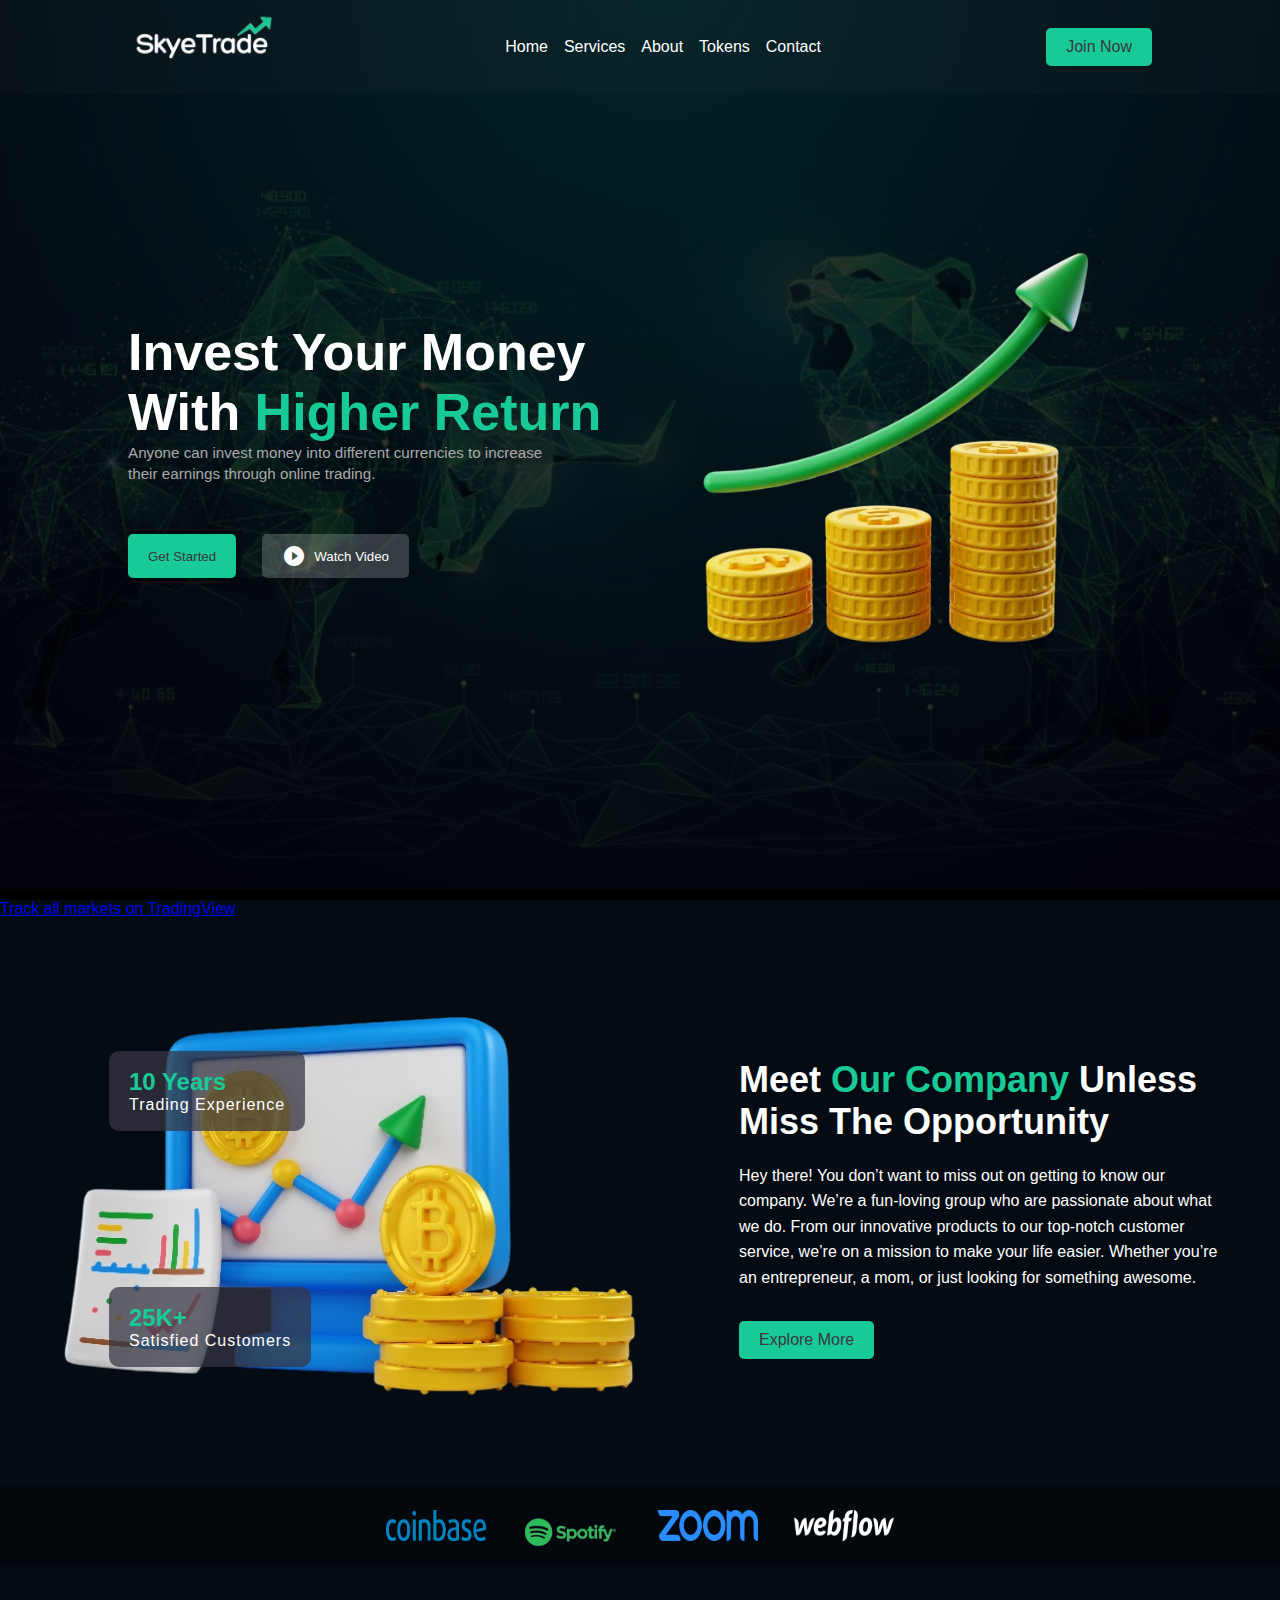
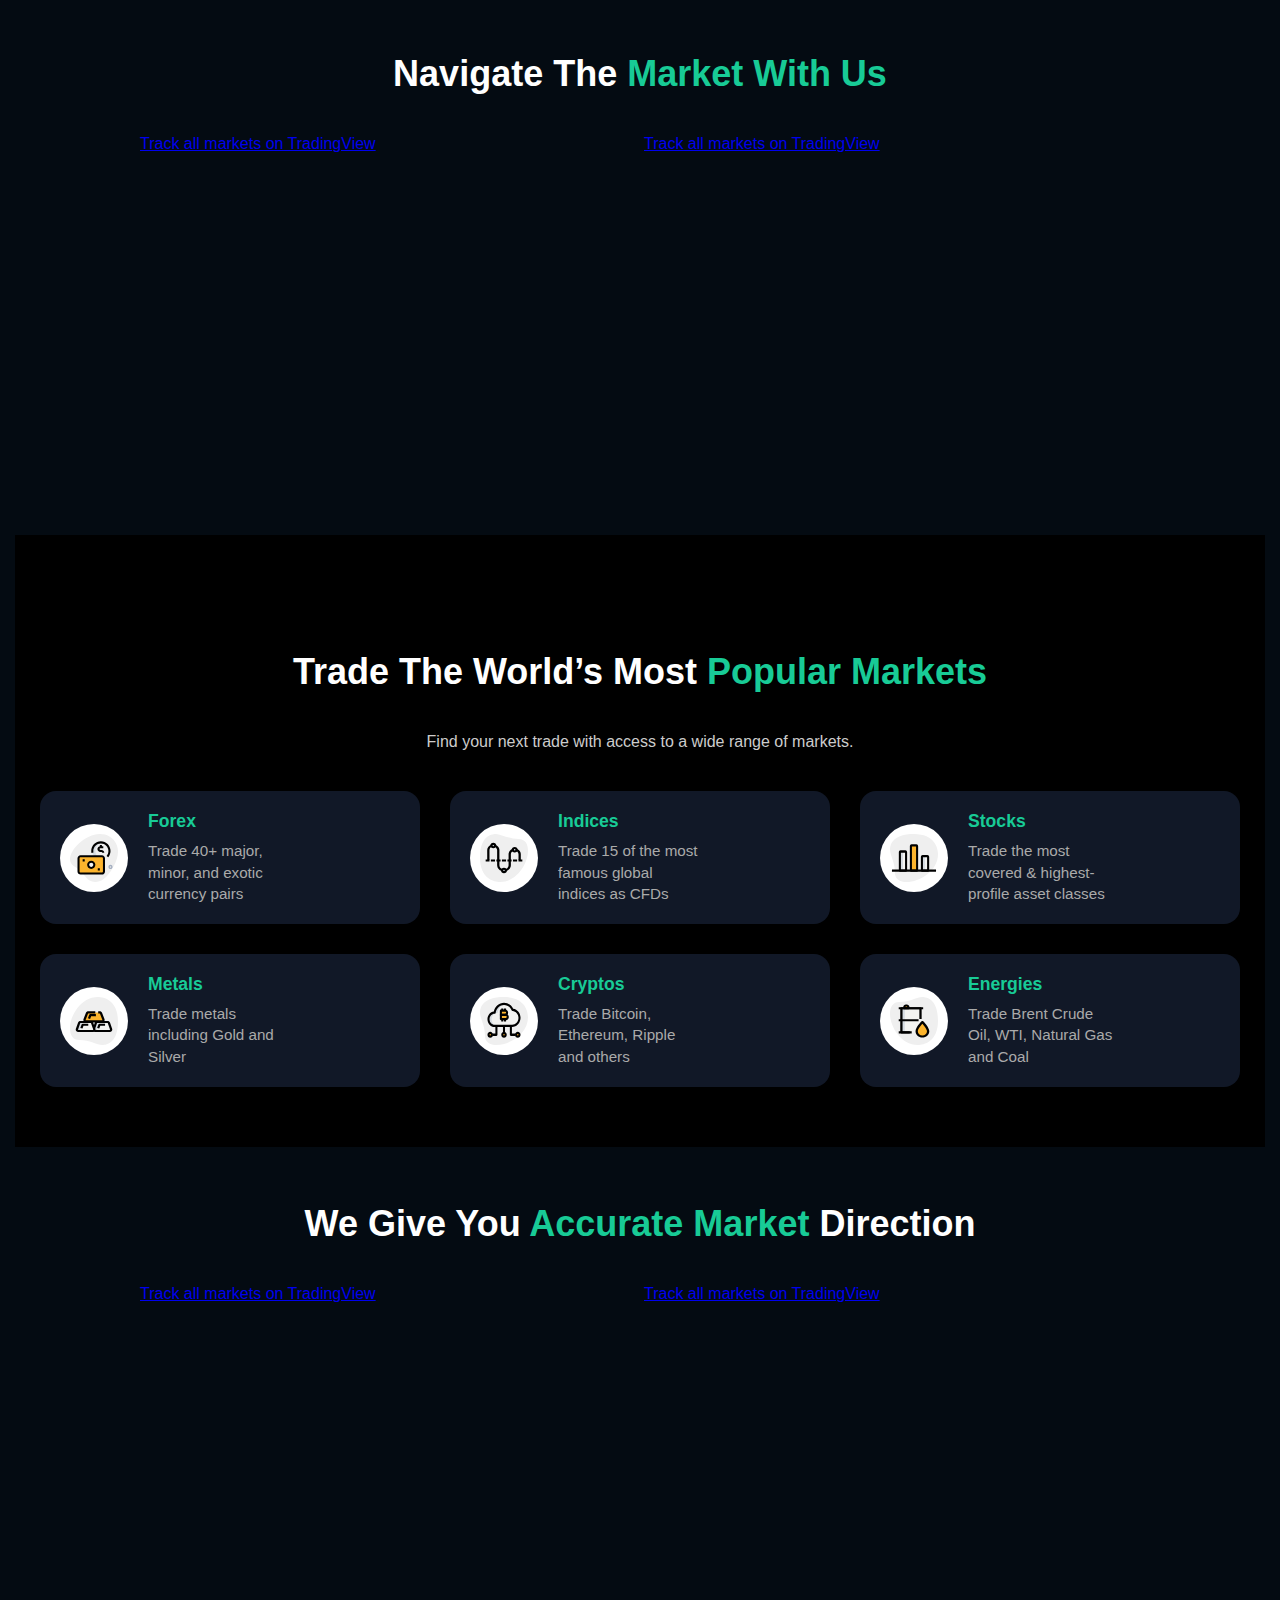
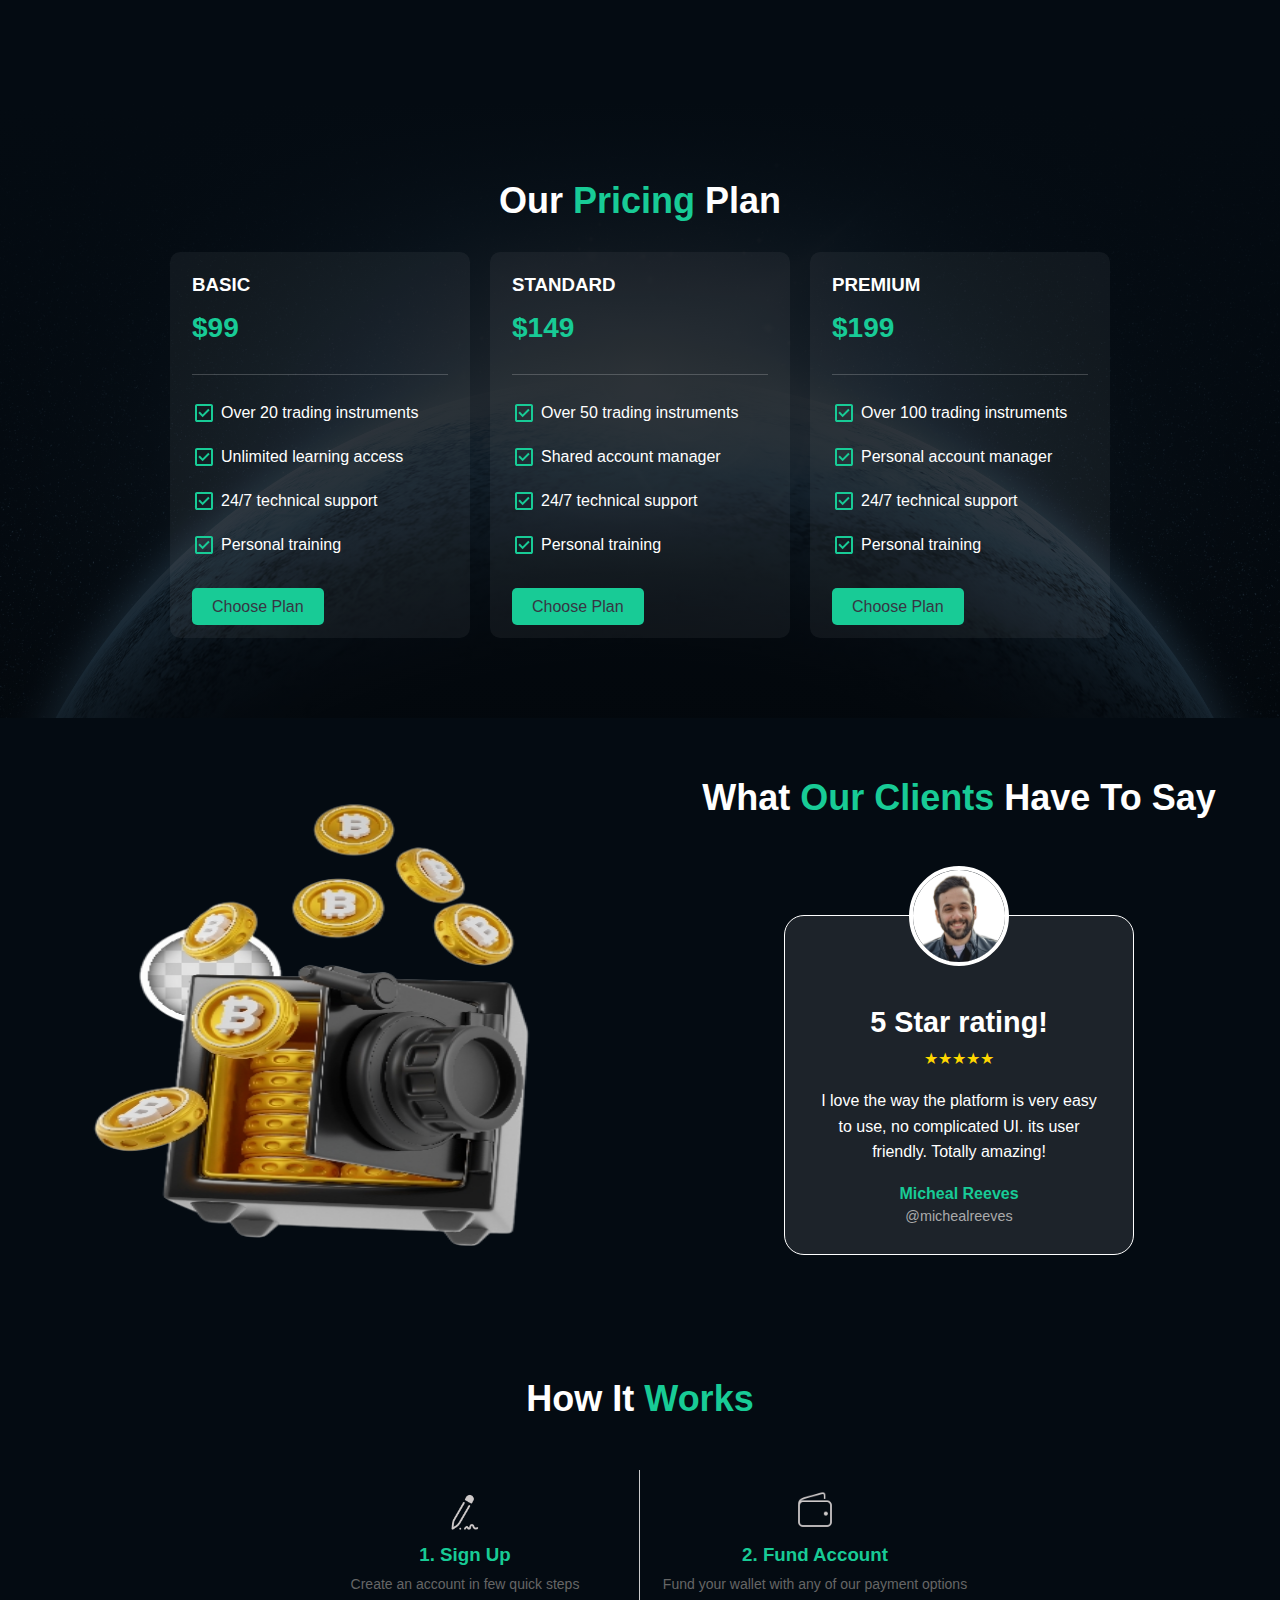
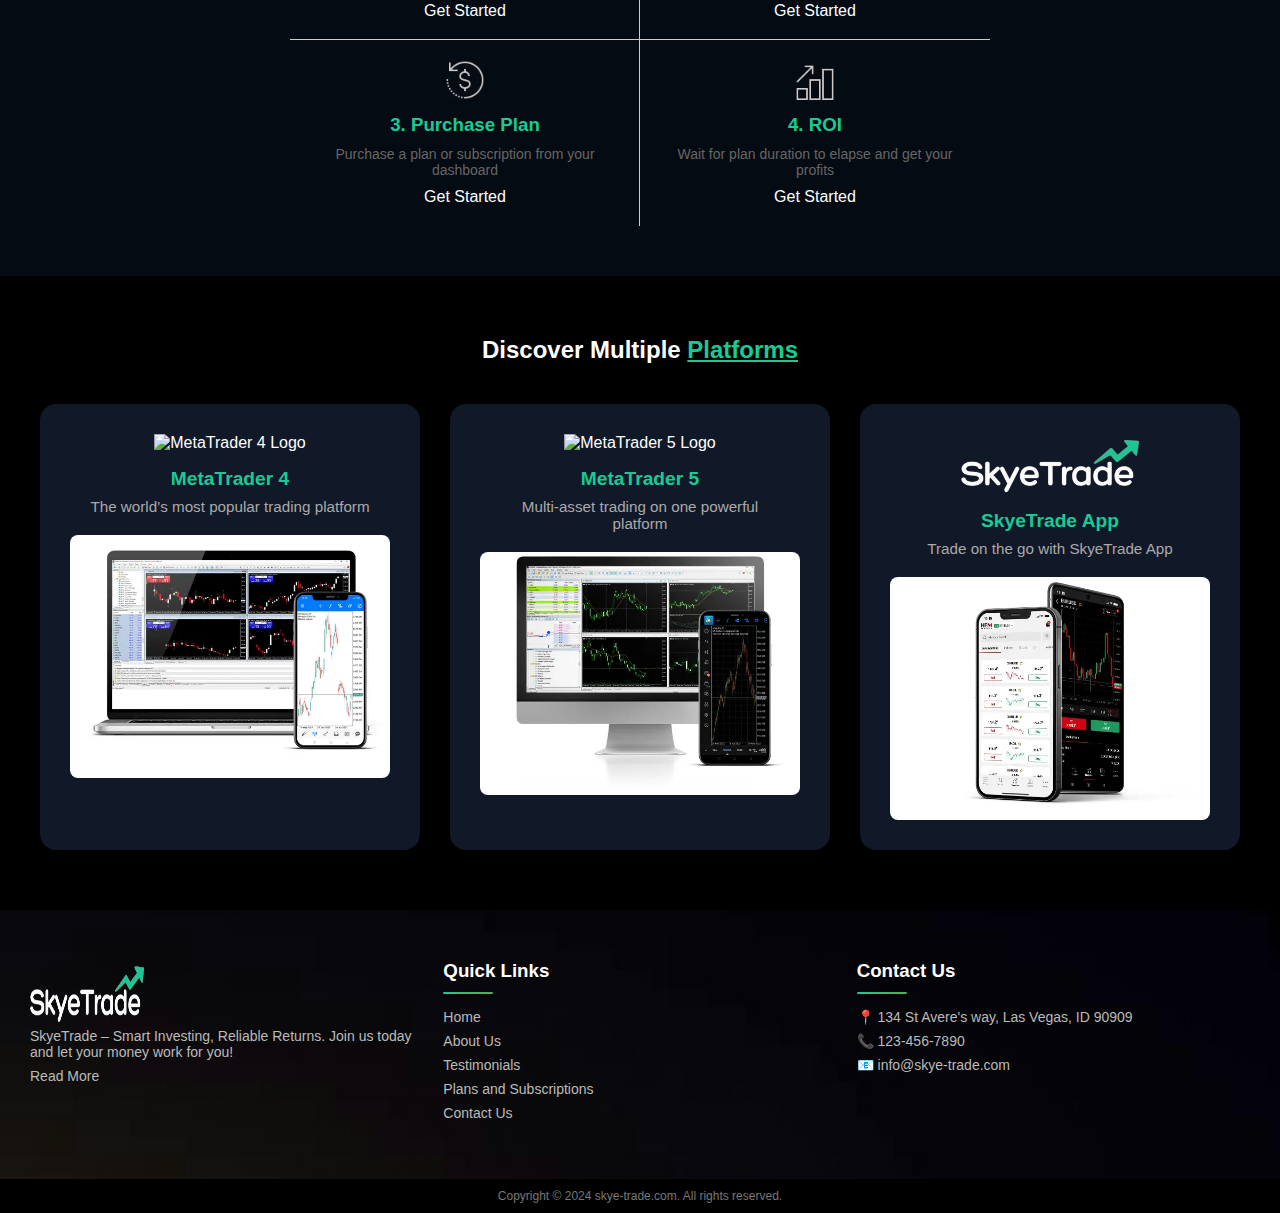
==== index.html @ 2f35ac73 "Initial commit" ====
<!DOCTYPE html>
<html lang="en">
  <head>
    <meta charset="UTF-8" />
    <meta name="viewport" content="width=device-width, initial-scale=1.0" />
    <title>Bitrade - Invest Your Money</title>
    <link rel="stylesheet" href="styles.css" />
    <link
      href="https://fonts.googleapis.com/icon?family=Material+Icons"
      rel="stylesheet"
    />
  </head>
  <body>
    <!-- HTML (hero-section.html) -->
    <section class="hero-section">
      <!-- Animated Background -->
      <div class="hero-bg"></div>

      <!-- Overlay -->
      <div class="overlay"></div>

      <!-- Navigation Bar -->
      <nav class="navbar">
        <div class="logo">
          <img src="assets/logo-white.png" alt="" />
        </div>
        <ul class="nav-links" id="nav-links">
          <li><a href="#">Home</a></li>
          <li><a href="#">Services</a></li>
          <li><a href="#">About</a></li>
          <li><a href="#">Tokens</a></li>
          <li><a href="#">Contact</a></li>
        </ul>
        <button class="join-btn">Join Now</button>
        <div class="menu-toggle" id="menu-toggle">
          <span class="material-icons" id="menu-icon">menu</span>
        </div>
      </nav>

      <!-- Hero Content -->
      <div class="hero-content fade-in">
        <div class="text-content">
          <h1>
            Invest Your Money<br />
            With <span class="highlight">Higher Return</span>
          </h1>
          <p>
            Anyone can invest money into different currencies to increase their
            earnings through online trading.
          </p>
          <div class="hero-buttons">
            <button class="get-started btn-primary">Get Started</button>
            <button class="watch-video btn-secondary" id="watch-video-btn">
              <span class="material-icons">play_circle_filled</span>
              Watch Video
            </button>
          </div>

          <!-- Video Modal -->
          <div id="video-modal" class="modal">
            <div class="modal-content">
              <span class="close">&times;</span>
              <iframe
                id="youtube-video"
                width="560"
                height="315"
                src="https://www.youtube.com/embed/F3QpgXBtDeo?autoplay=1"
                frameborder="0"
                allow="accelerometer; autoplay; clipboard-write; encrypted-media; gyroscope; picture-in-picture"
                allowfullscreen
              >
              </iframe>
            </div>
          </div>
        </div>
        <div class="image-content">
          <img src="./assets/arrow.png" alt="Graph with coins" />
        </div>
      </div>
    </section>

    <div class="tape">
      <!-- TradingView Widget BEGIN -->
      <div class="tradingview-widget-container">
        <div class="tradingview-widget-container__widget"></div>
        <div class="tradingview-widget-copyright">
          <a
            href="https://www.tradingview.com/"
            rel="noopener nofollow"
            target="_blank"
            ><span class="blue-text">Track all markets on TradingView</span></a
          >
        </div>
        <script
          type="text/javascript"
          src="https://s3.tradingview.com/external-embedding/embed-widget-ticker-tape.js"
          async
        >
            {
            "symbols": [
              {
                "proName": "FOREXCOM:SPXUSD",
                "title": "S&P 500 Index"
              },
              {
                "proName": "FOREXCOM:NSXUSD",
                "title": "US 100 Cash CFD"
              },
              {
                "proName": "FX_IDC:EURUSD",
                "title": "EUR to USD"
              },
              {
                "proName": "BITSTAMP:BTCUSD",
                "title": "Bitcoin"
              },
              {
                "proName": "BITSTAMP:ETHUSD",
                "title": "Ethereum"
              }
            ],
            "showSymbolLogo": true,
            "isTransparent": false,
            "displayMode": "regular",
            "colorTheme": "dark",
            "locale": "en"
          }
        </script>
      </div>
      <!-- TradingView Widget END -->
    </div>

    <!-- About Us Section -->
    <section class="about">
      <div class="about-image-container">
        <img src="assets/computer.png" alt="About Us" class="about-image" />
        <div class="about-badge">
          <span>10 Years</span><br />Trading Experience
        </div>
        <div class="about-badge" style="top: 70%; left: 10%">
          <span>25K+</span><br />Satisfied Customers
        </div>
      </div>
      <div class="about-content">
        <h2>
          Meet <span>Our Company</span> Unless <br />
          Miss The Opportunity
        </h2>
        <p>
          Hey there! You don’t want to miss out on getting to know our company.
          We’re a fun-loving group who are passionate about what we do. From our
          innovative products to our top-notch customer service, we’re on a
          mission to make your life easier. Whether you’re an entrepreneur, a
          mom, or just looking for something awesome.
        </p>
        <a href="#" class="btn-primary">Explore More</a>
      </div>
    </section>
    <div class="partners-cont">
      <div class="partners">
        <img src="assets/toppng.com-coinbase-logo-921x200.png" alt="Coinbase" />
        <img
          src="assets/spotify.png"
          style="transform: translateY(8px)"
          alt="Spotify"
        />
        <img src="assets/Zoom_logo_PNG3.png" alt="Slack" />
        <img src="assets/webflow.png" alt="Dropbox" />
      </div>
    </div>

    <div class="trade-with-us">
      <h2>Navigate The<span> Market With Us</span></h2>
      <div class="charts-cont">
        <div class="chart-box">
          <!-- TradingView Widget BEGIN -->
          <div class="tradingview-widget-container">
            <div class="tradingview-widget-container__widget"></div>
            <div class="tradingview-widget-copyright">
              <a
                href="https://www.tradingview.com/"
                rel="noopener nofollow"
                target="_blank"
                ><span class="blue-text"
                  >Track all markets on TradingView</span
                ></a
              >
            </div>
            <script
              type="text/javascript"
              src="https://s3.tradingview.com/external-embedding/embed-widget-mini-symbol-overview.js"
              async
            >
                {
                "symbol": "FX:EURUSD",
                "width": "100%",
                "height": "100%",
                "locale": "en",
                "dateRange": "12M",
                "colorTheme": "dark",
                "isTransparent": true,
                "autosize": true,
                "largeChartUrl": ""
              }
            </script>
          </div>
          <!-- TradingView Widget END -->
        </div>
        <div class="chart-box">
          <!-- TradingView Widget BEGIN -->
          <div class="tradingview-widget-container">
            <div class="tradingview-widget-container__widget"></div>
            <div class="tradingview-widget-copyright">
              <a
                href="https://www.tradingview.com/"
                rel="noopener nofollow"
                target="_blank"
                ><span class="blue-text"
                  >Track all markets on TradingView</span
                ></a
              >
            </div>
            <script
              type="text/javascript"
              src="https://s3.tradingview.com/external-embedding/embed-widget-mini-symbol-overview.js"
              async
            >
                {
                "symbol": "BINANCE:BTCUSDT",
                "width": "100%",
                "height": "100%",
                "locale": "en",
                "dateRange": "12M",
                "colorTheme": "dark",
                "isTransparent": true,
                "autosize": true,
                "largeChartUrl": ""
              }
            </script>
          </div>
          <!-- TradingView Widget END -->
        </div>
      </div>

      <!-- Markets Section -->
      <section class="markets-section">
        <div class="container">
          <h2>
            Trade the world’s most
            <span class="highlight">popular markets</span>
          </h2>
          <p class="subtext">
            Find your next trade with access to a wide range of markets.
          </p>

          <div class="markets-grid">
            <div class="market-box">
              <div class="icon-container">
                <img src="assets/in-equity-11-icon-1.svg" alt="Forex Icon" />
              </div>
              <div class="text-content">
                <h3>Forex</h3>
                <p>Trade 40+ major, minor, and exotic currency pairs</p>
              </div>
            </div>

            <div class="market-box">
              <div class="icon-container">
                <img src="assets/in-equity-11-icon-2.svg" alt="Indices Icon" />
              </div>
              <div class="text-content">
                <h3>Indices</h3>
                <p>Trade 15 of the most famous global indices as CFDs</p>
              </div>
            </div>

            <div class="market-box">
              <div class="icon-container">
                <img src="assets/in-equity-11-icon-3.svg" alt="Stocks Icon" />
              </div>
              <div class="text-content">
                <h3>Stocks</h3>
                <p>Trade the most covered & highest-profile asset classes</p>
              </div>
            </div>

            <div class="market-box">
              <div class="icon-container">
                <img src="assets/in-equity-11-icon-4.svg" alt="Metals Icon" />
              </div>
              <div class="text-content">
                <h3>Metals</h3>
                <p>Trade metals including Gold and Silver</p>
              </div>
            </div>

            <div class="market-box">
              <div class="icon-container">
                <img src="assets/in-equity-11-icon-5.svg" alt="Cryptos Icon" />
              </div>
              <div class="text-content">
                <h3>Cryptos</h3>
                <p>Trade Bitcoin, Ethereum, Ripple and others</p>
              </div>
            </div>

            <div class="market-box">
              <div class="icon-container">
                <img src="assets/in-equity-11-icon-6.svg" alt="Energies Icon" />
              </div>
              <div class="text-content">
                <h3>Energies</h3>
                <p>Trade Brent Crude Oil, WTI, Natural Gas and Coal</p>
              </div>
            </div>
          </div>
        </div>
      </section>

      <h2>We give you<span> accurate market</span> direction</h2>
      <div class="charts-cont">
        <div class="chart-box">
          <!-- TradingView Widget BEGIN -->
          <div class="tradingview-widget-container">
            <div class="tradingview-widget-container__widget"></div>
            <div class="tradingview-widget-copyright">
              <a
                href="https://www.tradingview.com/"
                rel="noopener nofollow"
                target="_blank"
                ><span class="blue-text"
                  >Track all markets on TradingView</span
                ></a
              >
            </div>
            <script
              type="text/javascript"
              src="https://s3.tradingview.com/external-embedding/embed-widget-technical-analysis.js"
              async
            >
                {
                "interval": "1m",
                "width": "100%",
                "isTransparent": true,
                "height": "100%",
                "symbol": "FX:EURUSD",
                "showIntervalTabs": true,
                "displayMode": "single",
                "locale": "en",
                "colorTheme": "dark"
              }
            </script>
          </div>
          <!-- TradingView Widget END -->
        </div>
        <div class="chart-box">
          <!-- TradingView Widget BEGIN -->
          <div class="tradingview-widget-container">
            <div class="tradingview-widget-container__widget"></div>
            <div class="tradingview-widget-copyright">
              <a
                href="https://www.tradingview.com/"
                rel="noopener nofollow"
                target="_blank"
                ><span class="blue-text"
                  >Track all markets on TradingView</span
                ></a
              >
            </div>
            <script
              type="text/javascript"
              src="https://s3.tradingview.com/external-embedding/embed-widget-technical-analysis.js"
              async
            >
                {
                "interval": "1m",
                "width": "100%",
                "isTransparent": true,
                "height": "100%",
                "symbol": "BINANCE:BTCUSDT",
                "showIntervalTabs": true,
                "displayMode": "single",
                "locale": "en",
                "colorTheme": "dark"
              }
            </script>
          </div>
          <!-- TradingView Widget END -->
        </div>
      </div>
    </div>

    <!-- PRicing section -->
    <section class="pricing">
      <!-- Dark Overlay -->
      <div class="pricing-overlay"></div>

      <!-- Content (Above the Overlay) -->
      <div class="pricing-content">
        <h2 class="pricing-title">Our <span>Pricing</span> Plan</h2>
        <!-- <p>
          Hey there! Just wanted to give you a heads up on our pricing plan.
          It's affordable and flexible. Check it out!
        </p> -->

        <div class="pricing-cards">
          <!-- Basic Plan -->
          <div class="pricing-card">
            <h3>BASIC</h3>
            <p class="pricing-price">$99</p>
            <ul>
              <li>
                <svg
                  xmlns="http://www.w3.org/2000/svg"
                  height="24px"
                  viewBox="0 -960 960 960"
                  width="24px"
                  fill="#18cb96"
                >
                  <path
                    d="m424-312 282-282-56-56-226 226-114-114-56 56 170 170ZM200-120q-33 0-56.5-23.5T120-200v-560q0-33 23.5-56.5T200-840h560q33 0 56.5 23.5T840-760v560q0 33-23.5 56.5T760-120H200Zm0-80h560v-560H200v560Zm0-560v560-560Z"
                  />
                </svg>
                Over 20 trading instruments
              </li>
              <li>
                <svg
                  xmlns="http://www.w3.org/2000/svg"
                  height="24px"
                  viewBox="0 -960 960 960"
                  width="24px"
                  fill="#18cb96"
                >
                  <path
                    d="m424-312 282-282-56-56-226 226-114-114-56 56 170 170ZM200-120q-33 0-56.5-23.5T120-200v-560q0-33 23.5-56.5T200-840h560q33 0 56.5 23.5T840-760v560q0 33-23.5 56.5T760-120H200Zm0-80h560v-560H200v560Zm0-560v560-560Z"
                  />
                </svg>
                Unlimited learning access
              </li>
              <li>
                <svg
                  xmlns="http://www.w3.org/2000/svg"
                  height="24px"
                  viewBox="0 -960 960 960"
                  width="24px"
                  fill="#18cb96"
                >
                  <path
                    d="m424-312 282-282-56-56-226 226-114-114-56 56 170 170ZM200-120q-33 0-56.5-23.5T120-200v-560q0-33 23.5-56.5T200-840h560q33 0 56.5 23.5T840-760v560q0 33-23.5 56.5T760-120H200Zm0-80h560v-560H200v560Zm0-560v560-560Z"
                  />
                </svg>
                24/7 technical support
              </li>
              <li>
                <svg
                  xmlns="http://www.w3.org/2000/svg"
                  height="24px"
                  viewBox="0 -960 960 960"
                  width="24px"
                  fill="#18cb96"
                >
                  <path
                    d="m424-312 282-282-56-56-226 226-114-114-56 56 170 170ZM200-120q-33 0-56.5-23.5T120-200v-560q0-33 23.5-56.5T200-840h560q33 0 56.5 23.5T840-760v560q0 33-23.5 56.5T760-120H200Zm0-80h560v-560H200v560Zm0-560v560-560Z"
                  />
                </svg>
                Personal training
              </li>
            </ul>
            <a href="#" class="btn-primary">Choose Plan</a>
          </div>

          <!-- Standard Plan -->
          <div class="pricing-card">
            <h3>STANDARD</h3>
            <p class="pricing-price">$149</p>
            <ul>
              <li>
                <svg
                  xmlns="http://www.w3.org/2000/svg"
                  height="24px"
                  viewBox="0 -960 960 960"
                  width="24px"
                  fill="#18cb96"
                >
                  <path
                    d="m424-312 282-282-56-56-226 226-114-114-56 56 170 170ZM200-120q-33 0-56.5-23.5T120-200v-560q0-33 23.5-56.5T200-840h560q33 0 56.5 23.5T840-760v560q0 33-23.5 56.5T760-120H200Zm0-80h560v-560H200v560Zm0-560v560-560Z"
                  />
                </svg>
                Over 50 trading instruments
              </li>
              <li>
                <svg
                  xmlns="http://www.w3.org/2000/svg"
                  height="24px"
                  viewBox="0 -960 960 960"
                  width="24px"
                  fill="#18cb96"
                >
                  <path
                    d="m424-312 282-282-56-56-226 226-114-114-56 56 170 170ZM200-120q-33 0-56.5-23.5T120-200v-560q0-33 23.5-56.5T200-840h560q33 0 56.5 23.5T840-760v560q0 33-23.5 56.5T760-120H200Zm0-80h560v-560H200v560Zm0-560v560-560Z"
                  />
                </svg>
                Shared account manager
              </li>
              <li>
                <svg
                  xmlns="http://www.w3.org/2000/svg"
                  height="24px"
                  viewBox="0 -960 960 960"
                  width="24px"
                  fill="#18cb96"
                >
                  <path
                    d="m424-312 282-282-56-56-226 226-114-114-56 56 170 170ZM200-120q-33 0-56.5-23.5T120-200v-560q0-33 23.5-56.5T200-840h560q33 0 56.5 23.5T840-760v560q0 33-23.5 56.5T760-120H200Zm0-80h560v-560H200v560Zm0-560v560-560Z"
                  />
                </svg>
                24/7 technical support
              </li>
              <li>
                <svg
                  xmlns="http://www.w3.org/2000/svg"
                  height="24px"
                  viewBox="0 -960 960 960"
                  width="24px"
                  fill="#18cb96"
                >
                  <path
                    d="m424-312 282-282-56-56-226 226-114-114-56 56 170 170ZM200-120q-33 0-56.5-23.5T120-200v-560q0-33 23.5-56.5T200-840h560q33 0 56.5 23.5T840-760v560q0 33-23.5 56.5T760-120H200Zm0-80h560v-560H200v560Zm0-560v560-560Z"
                  />
                </svg>
                Personal training
              </li>
            </ul>
            <a href="#" class="btn-primary">Choose Plan</a>
          </div>

          <!-- Premium Plan -->
          <div class="pricing-card">
            <h3>PREMIUM</h3>
            <p class="pricing-price">$199</p>
            <ul>
              <li>
                <svg
                  xmlns="http://www.w3.org/2000/svg"
                  height="24px"
                  viewBox="0 -960 960 960"
                  width="24px"
                  fill="#18cb96"
                >
                  <path
                    d="m424-312 282-282-56-56-226 226-114-114-56 56 170 170ZM200-120q-33 0-56.5-23.5T120-200v-560q0-33 23.5-56.5T200-840h560q33 0 56.5 23.5T840-760v560q0 33-23.5 56.5T760-120H200Zm0-80h560v-560H200v560Zm0-560v560-560Z"
                  />
                </svg>
                Over 100 trading instruments
              </li>
              <li>
                <svg
                  xmlns="http://www.w3.org/2000/svg"
                  height="24px"
                  viewBox="0 -960 960 960"
                  width="24px"
                  fill="#18cb96"
                >
                  <path
                    d="m424-312 282-282-56-56-226 226-114-114-56 56 170 170ZM200-120q-33 0-56.5-23.5T120-200v-560q0-33 23.5-56.5T200-840h560q33 0 56.5 23.5T840-760v560q0 33-23.5 56.5T760-120H200Zm0-80h560v-560H200v560Zm0-560v560-560Z"
                  />
                </svg>
                Personal account manager
              </li>
              <li>
                <svg
                  xmlns="http://www.w3.org/2000/svg"
                  height="24px"
                  viewBox="0 -960 960 960"
                  width="24px"
                  fill="#18cb96"
                >
                  <path
                    d="m424-312 282-282-56-56-226 226-114-114-56 56 170 170ZM200-120q-33 0-56.5-23.5T120-200v-560q0-33 23.5-56.5T200-840h560q33 0 56.5 23.5T840-760v560q0 33-23.5 56.5T760-120H200Zm0-80h560v-560H200v560Zm0-560v560-560Z"
                  />
                </svg>
                24/7 technical support
              </li>
              <li>
                <svg
                  xmlns="http://www.w3.org/2000/svg"
                  height="24px"
                  viewBox="0 -960 960 960"
                  width="24px"
                  fill="#18cb96"
                >
                  <path
                    d="m424-312 282-282-56-56-226 226-114-114-56 56 170 170ZM200-120q-33 0-56.5-23.5T120-200v-560q0-33 23.5-56.5T200-840h560q33 0 56.5 23.5T840-760v560q0 33-23.5 56.5T760-120H200Zm0-80h560v-560H200v560Zm0-560v560-560Z"
                  />
                </svg>
                Personal training
              </li>
            </ul>
            <a href="#" class="btn-primary">Choose Plan</a>
          </div>
        </div>
      </div>
    </section>

    <!-- Testimonials section -->
    <section class="testimonial-card-section">
      <div class="testimonial-illustration">
        <img src="assets/illustrate.png" alt="" />
      </div>
      <div class="testimonial-card-cont">
        <h2>what <span>our clients</span> have to say</h2>
        <div class="testimonial-card">
          <div class="testimonial-image">
            <img
              src="assets/1.png"
              alt="Customer 1"
              id="testimonial-image"
              style="background: white"
            />
          </div>
          <div class="testimonial-content">
            <h3 class="testimonial-title">5 Star rating!</h3>
            <div class="testimonial-stars">
              <span>★</span><span>★</span><span>★</span><span>★</span
              ><span>★</span>
            </div>
            <p class="testimonial-text" id="testimonial-text">
              I love the way the platform is very easy to use, no complicated
              UI. its user friendly. Totally amazing!
            </p>
            <div class="testimonial-author">
              <p class="author-name" id="author-name">Micheal Reeves</p>
              <p class="author-username" id="author-username">@michealreeves</p>
            </div>
          </div>
        </div>
      </div>
    </section>

    <!-- How it works -->
    <section class="steps" id="steps">
      <h2>How It <span>Works</span></h2>
      <div class="features-container">
        <div class="feature">
          <img src="assets/icons8-sign-up-64.png" alt="Icon" />
          <h3>1. Sign Up</h3>
          <p>Create an account in few quick steps</p>
          <a href="https://cexbuy.netlify.app/pages/signup.html">Get Started</a>
        </div>
        <div class="feature">
          <img src="assets/icons8-wallet-50.png" alt="Icon" />
          <h3>2. Fund Account</h3>
          <p>Fund your wallet with any of our payment options</p>
          <a href="https://cexbuy.netlify.app/pages/signup.html">Get Started</a>
        </div>
        <div class="feature">
          <img src="assets/icons8-transaction-50.png" alt="Icon" />
          <h3>3. Purchase Plan</h3>
          <p>Purchase a plan or subscription from your dashboard</p>
          <a href="https://cexbuy.netlify.app/pages/signup.html">Get Started</a>
        </div>
        <div class="feature">
          <img src="assets/icons8-positive-dynamic-50.png" alt="Icon" />
          <h3>4. ROI</h3>
          <p>Wait for plan duration to elapse and get your profits</p>
          <a href="https://cexbuy.netlify.app/pages/signup.html">Get Started</a>
        </div>
      </div>
    </section>

    <!-- Platforms Section -->
    <section class="platforms-section">
      <div class="container">
        <h2>Discover Multiple <span class="highlight">Platforms</span></h2>

        <div class="platforms-grid">
          <!-- MetaTrader 4 -->
          <div class="platform-card">
            <img
              src="https://superglobaltrade.com/img/new/mt4.svg"
              alt="MetaTrader 4 Logo"
              class="platform-logo"
            />
            <h3 class="platform-title">MetaTrader 4</h3>
            <p class="platform-subtext">
              The world’s most popular trading platform
            </p>
            <img
              src="assets/mt4.webp"
              alt="MetaTrader 4 Screens"
              class="platform-image"
            />
          </div>

          <!-- MetaTrader 5 -->
          <div class="platform-card">
            <img
              src="https://superglobaltrade.com/img/new/mt5.svg"
              alt="MetaTrader 5 Logo"
              class="platform-logo"
            />
            <h3 class="platform-title">MetaTrader 5</h3>
            <p class="platform-subtext">
              Multi-asset trading on one powerful platform
            </p>
            <img
              src="assets/mt5.webp"
              alt="MetaTrader 5 Screens"
              class="platform-image"
            />
          </div>

          <!-- Super Global Trade -->
          <div class="platform-card">
            <img
              src="assets/logo-white.png"
              alt="Super Global Trade Logo"
              class="platform-logo"
            />
            <h3 class="platform-title">SkyeTrade App</h3>
            <p class="platform-subtext">Trade on the go with SkyeTrade App</p>
            <img
              src="assets/hfm.webp"
              alt="Super Global Trade App"
              class="platform-image"
            />
          </div>
        </div>
      </div>
    </section>

    <footer>
      <div class="footer">
        <div class="footer-column">
          <div class="logoCont">
            <img src="assets/logo-white.png" alt="logo" />
          </div>
          <p>
            SkyeTrade – Smart Investing, Reliable Returns. Join us today and let
            your money work for you!
          </p>
          <a href="#">Read More</a>
        </div>
        <div class="footer-column">
          <h3>Quick Links</h3>
          <div class="footer-line"></div>
          <a href="#home">Home</a>
          <a href="#about">About Us</a>
          <a href="#testimonials">Testimonials</a>
          <a href="#plans">Plans and Subscriptions</a>
          <a href="#contact">Contact Us</a>
        </div>
        <div class="footer-column">
          <h3>Contact Us</h3>
          <div class="footer-line"></div>
          <p>📍 134 St Avere's way, Las Vegas, ID 90909</p>
          <p>📞 123-456-7890</p>
          <p>📧 info@skye-trade.com</p>
          <!-- <a href="#">Our Office Locations</a> -->
        </div>
      </div>
      <div class="footer-bottom">
        Copyright &copy; 2024 skye-trade.com. All rights reserved.
      </div>
    </footer>
    <script src="script.js"></script>
  </body>
</html>
---- styles.css ----
/* General Styles */
* {
  margin: 0;
  padding: 0;
  box-sizing: border-box;
  font-family: Arial, sans-serif;
}

:root {
  --green: #18cb96;
  --dark: #373643;
  --light-green: #4caf50;
  --bg: #040b12;
  --gold-yellow: #f5a623;
}

body {
  color: white;
  background: var(--bg);
  /* background: #111; */
}
html {
  scroll-behavior: smooth;
}

.hero-section {
  position: relative;
  height: 100vh;
  color: white;
  overflow: hidden;
  font-family: sans-serif;
  scroll-behavior: smooth;
}
.hero-bg {
  position: absolute;
  inset: 0;
  background: url("./assets/32806971.jpg") center/cover no-repeat;
  animation: zoom 10s ease-in-out infinite;
  z-index: 0;
}
.overlay {
  position: absolute;
  inset: 0;
  background: rgba(0, 0, 0, 0.8);
  z-index: 1;
  pointer-events: none;
}
.navbar {
  position: absolute;
  top: 0;
  width: 100%;
  padding: 20px 8rem;
  display: flex;
  justify-content: space-between;
  align-items: center;
  z-index: 10;
  background: #3736431c;
}
.logo {
  font-size: 1.5rem;
  font-weight: bold;
}
.navbar .logo img {
  width: 9.5rem;
  height: 3rem;
  transform: translateY(-0.5rem);
}
.highlight {
  color: var(--green);
}
.nav-links {
  display: flex;
  gap: 1rem;
  list-style: none;
}
.nav-links li a {
  text-decoration: none;
  color: white;
  transition: color 0.3s;
}
.nav-links li a:hover {
  color: var(--green);
}
.join-btn {
  background: var(--green);
  color: var(--dark);
  padding: 10px 20px;
  text-decoration: none;
  border-radius: 5px;
  border: none;
  transition: background 0.3s ease;
  font-size: 1em;
}
.join-btn:hover {
  /* background: #0f766e; */
  color: var(--green);
  background: var(--dark);
}
.menu-toggle {
  display: none;
  cursor: pointer;
  color: white;
  font-size: 2rem;
  transition: transform 0.3s ease;
  position: relative;
  z-index: 1000;
}
.menu-toggle.active #menu-icon {
  transform: rotate(90deg);
}
.hero-content {
  position: relative;
  z-index: 2;
  height: 100%;
  display: flex;
  flex-direction: column;
  align-items: center;
  justify-content: center;
  padding: 1rem 8rem;
  margin: auto;
  text-align: center;
}
.hero-content.fade-in {
  animation: fadeInUp 1.5s ease-out;
}
.text-content h1 {
  font-size: 52px;
  font-weight: bold;
}
.text-content p {
  margin-top: 1rem;
  color: #ccc;
  width: 85%;
  line-height: 30px;
}
.hero-buttons {
  display: flex;
  gap: 1rem;
  margin-top: 50px;
  flex-wrap: wrap;
}
.get-started,
.watch-video {
  font-weight: 500;
  cursor: pointer;
  display: flex;
  align-items: center;
  gap: 0.5rem;
  transition: background 0.3s ease, transform 0.3s ease;
}

.btn-primary {
  background: var(--green);
  color: var(--dark);
  padding: 10px 20px;
  text-decoration: none;
  border-radius: 5px;
  border: none;
}

.btn-secondary {
  border: none;
  background: rgba(255, 255, 255, 0.2);
  color: white;
  padding: 10px 20px;
  text-decoration: none;
  border-radius: 5px;
  margin-left: 10px;
}

.get-started:hover {
  transform: translateY(-2px);
}

.watch-video:hover {
  background: #444;
  transform: translateY(-2px);
}
.image-content img {
  max-width: 100%;
  height: 100%;
  object-fit: cover;
}
@keyframes zoom {
  0%,
  100% {
    transform: scale(1);
  }
  50% {
    transform: scale(1.05);
  }
}
@keyframes fadeInUp {
  from {
    opacity: 0;
    transform: translateY(20px);
  }
  to {
    opacity: 1;
    transform: translateY(0);
  }
}
@media (min-width: 768px) {
  .hero-content {
    flex-direction: row;
    justify-content: space-between;
    text-align: left;
  }
  .text-content {
    max-width: 50%;
  }
  .image-content {
    max-width: 50%;
  }
  .image-content img {
    margin-top: 0;
  }
}
@media (max-width: 768px) {
  .nav-links {
    display: none;
    flex-direction: column;
    background: rgba(0, 0, 0, 0.9);
    position: absolute;
    top: 60px;
    right: 1rem;
    padding: 1rem;
    border-radius: 0.5rem;
  }
  .nav-links.open {
    display: flex;
  }
  .menu-toggle {
    display: flex;
  }
  .hero-section {
    height: calc(100vh + 15rem);
  }
  .navbar {
    padding: 1rem 2rem;
  }
  .hero-content {
    margin-top: 6rem;
    padding: 1rem 2rem;
    text-align: left;
    width: 100%;
  }

  .image-content img {
    max-width: 107%;
    height: 107%;
  }
}

.tape {
  width: 100%;
  height: 2rem;
  z-index: 10;
}

/* Modal Styles */
.modal {
  display: none;
  position: fixed;
  z-index: 1000;
  left: 0;
  top: 0;
  width: 100%;
  height: 100%;
  background-color: rgba(0, 0, 0, 0.8);
  justify-content: center;
  align-items: center;
}

.modal-content {
  position: relative;
  background: #000;
  padding: 20px;
  border-radius: 10px;
  text-align: center;
}

.close {
  position: absolute;
  top: 10px;
  right: 20px;
  font-size: 30px;
  color: white;
  cursor: pointer;
}

.hero-image img {
  max-width: 500px;
  margin-top: 70px;
}

/* Footer */
.partners-cont {
  text-align: center;
  padding: 15px;
  background: rgba(0, 0, 0, 0.247);
}

.partners {
  overflow-x: auto;
  display: flex;
  gap: 1rem;
  justify-content: center;
}

.partners img {
  max-width: 100px;
  margin: 10px;
}

/* About Us */
.about {
  display: flex;
  align-items: center;
  justify-content: space-between;
  padding: 80px 50px;
  background: var(--bg);
}

.about-image-container {
  flex: 1;
  position: relative;
  max-width: 50%;
}

.about-image {
  width: 100%;
  animation: bounce 8s ease-in-out infinite alternate;
}

@keyframes bounce {
  0% {
    transform: scale(1);
  }
  50% {
    transform: scale(1.05);
  }
  100% {
    transform: scale(0.95);
  }
}

.about-badge {
  position: absolute;
  top: 10%;
  left: 10%;
  background: #373643bb;
  padding: 17px 20px;
  border-radius: 10px;
  font-size: 16px;
  letter-spacing: 1px;
  color: white;
}

.about-badge span {
  color: var(--green);
  font-size: 24px;
  font-weight: bold;
  letter-spacing: 0px;
}

.about-content {
  flex: 1;
  max-width: 45%;
  padding-left: 40px;
}

.about-content h2 {
  font-size: 36px;
  margin-bottom: 20px;
}

.about-content span {
  color: var(--green);
}

.about-content p {
  font-size: 16px;
  line-height: 1.6;
  margin-bottom: 20px;
}

.about-content .btn-primary {
  display: inline-block;
  margin-top: 10px;
}

@media (max-width: 768px) {
  .about {
    flex-direction: column;
    padding: 1em 2em;
    margin-top: 4rem;
    gap: 4rem;
  }

  .about-image-container {
    max-width: 100%;
  }

  .about-content {
    max-width: 100%;
  }
}

/* trade-with-us section */
.trade-with-us {
  width: 100%;
  height: auto;
  padding: 15px;
  margin-top: 1rem;
}

.trade-with-us h2 {
  font-size: 36px;
  text-align: center;
  margin-bottom: 2.5rem;
  margin-top: 3.5rem;
  text-transform: capitalize;
}

.trade-with-us h2 span {
  color: var(--green);
}

.charts-cont {
  width: 80%;
  margin: auto;
  display: flex;
  gap: 8px;
  height: 400px;
}

.chart-box {
  width: 50%;
  height: 100%;
}

@media (max-width: 768px) {
  .charts-cont {
    flex-direction: column;
    width: 100%;
    height: auto;
  }

  .chart-box {
    width: 100%;
    height: 300px;
  }
  .chart-box img {
    width: 100%;
    height: 100%;
  }
}

/* How it works */
.steps {
  width: 100%;
  height: auto;
  text-align: center;
  margin-top: 4rem;
}

.steps h2 {
  font-size: 36px;
  text-align: center;
  margin-bottom: 2.5rem;
  margin-top: 3.5rem;
  text-transform: capitalize;
}

.steps h2 span {
  color: var(--green);
}

.features-container {
  display: grid;
  grid-template-columns: repeat(2, 1fr);
  gap: 0;
  max-width: 700px;
  margin: 50px auto;
  position: relative;
}

.feature {
  padding: 20px;
  position: relative;
}

/* Creating the thin line effect */
.feature::after,
.feature::before {
  content: "";
  position: absolute;
  background-color: #ccc;
}

/* Right and bottom borders for the tile effect */
.feature::after {
  width: 1px;
  height: 100%;
  top: 0;
  right: 0;
}

.feature::before {
  height: 1px;
  width: 100%;
  bottom: 0;
  left: 0;
}

/* Remove lines on last column and last row */
.features-container .feature:nth-child(2n)::after {
  display: none;
}
.features-container .feature:nth-last-child(-n + 2)::before {
  display: none;
}

.feature img {
  width: 40px;
  height: 40px;
}

.feature h3 {
  margin: 10px 0;
  color: var(--green);
}

.feature p {
  font-size: 14px;
  color: #666;
}

.feature a {
  display: inline-block;
  margin-top: 10px;
  color: white;
  text-decoration: none;
}

@media (max-width: 768px) {
  .features-container {
    grid-template-columns: repeat(2, 1fr);
  }

  .features-container .feature:nth-child(2n)::after {
    display: block;
  }
  .features-container .feature:nth-child(2n)::after {
    display: none;
  }
  .features-container .feature:nth-last-child(-n + 2)::before {
    display: block;
  }
  .features-container .feature:nth-last-child(-n + 2)::before {
    display: none;
  }
}

@media (max-width: 480px) {
  .features-container {
    grid-template-columns: 1fr;
  }
}

/* Pricing section */
/* Pricing Section */
.pricing {
  text-align: center;
  padding: 80px 50px;
  background: #0a0f14;
}

.pricing-header h2 {
  font-size: 36px;
  margin-bottom: 10px;
}

.pricing-header span {
  color: var(--green);
}

.pricing-header p {
  font-size: 16px;
  color: #ccc;
  margin-bottom: 40px;
}

/* Pricing Section */
/* Pricing Cards */
.pricing {
  position: relative;
  padding: 80px 50px;
  background: url("assets/planet.jpg") no-repeat center center/cover;
  color: white;
  text-align: center;
}

/* Transparent Dark Overlay */
.pricing::before {
  content: "";
  position: absolute;
  top: 0;
  left: 0;
  width: 100%;
  height: 100%;
  background: linear-gradient(
    to bottom,
    rgba(4, 11, 18, 1) 0%,
    rgba(4, 11, 18, 0.9) 40%,
    rgba(4, 11, 18, 0.7) 100%
  );
  z-index: 1;
}

/* Ensure Content Stays Above the Overlay */
.pricing-content {
  position: relative;
  z-index: 2;
}

.pricing-title {
  font-size: 36px;
  margin-bottom: 20px;
}

.pricing-title span {
  color: var(--green);
}

.pricing-cards {
  display: flex;
  justify-content: center;
  gap: 20px;
  margin-top: 30px;
  flex-wrap: wrap;
}

.pricing-card {
  background: rgba(255, 255, 255, 0.05); /* Semi-transparent background */
  padding: 20px;
  border-radius: 10px;
  width: 300px;
  text-align: left;
  border: 2px solid transparent;
  transition: 0.3s ease-in-out;
}

.pricing-card h3 {
  margin-bottom: 1rem;
}

.pricing-card:hover {
  border-color: var(--green);
}

.pricing-price {
  font-size: 28px;
  font-weight: bold;
  color: var(--green);
}

.pricing-card ul {
  list-style: none;
  padding: 0;
  margin: 1.9rem 0;
  border-top: 1px solid rgba(255, 255, 255, 0.2);
  padding-top: 1rem;
}

.pricing-card ul li {
  margin: 10px 0;
  display: inline-flex;
  gap: 5px;
  justify-content: center;
  align-items: center;
}

/* Responsive Design */
@media (max-width: 1024px) {
  .pricing-cards {
    flex-wrap: wrap;
  }

  .pricing-card {
    width: 45%;
  }
}

@media (max-width: 768px) {
  .pricing {
    padding: 60px 20px;
  }

  .pricing-card {
    width: 100%;
    max-width: 350px;
  }
}

/* Testimonials section */
.testimonial-card-section {
  display: flex;
  gap: 1rem;
  align-items: center;
  padding: 10px;
  width: 100%;
}

.testimonial-illustration,
.testimonial-card-cont {
  width: 50%;
  display: flex;
  justify-content: center;
  align-items: center;
  height: 36rem;
  overflow: hidden;
  flex-direction: column;
}

.testimonial-illustration img {
  width: 80%;
  height: 80%;
  animation: bounceUp 2s ease-in-out infinite alternate;
}

@keyframes bounceUp {
  0% {
    transform: translateY(15px);
  }

  100% {
    transform: translateY(-15px);
  }
}

.testimonial-illustration {
  width: 50%;
}

.testimonial-card-cont h2 {
  margin-bottom: 6rem;
  text-transform: capitalize;
  font-size: 36px;
}

.testimonial-card-cont h2 span {
  color: var(--green);
}

.testimonial-card {
  background-color: rgba(255, 255, 255, 0.1);
  color: #fff;
  border-radius: 20px;
  padding: 30px;
  width: 350px;
  text-align: center;
  position: relative;
  border: 1px solid white;
}

.testimonial-image {
  width: 100px;
  height: 100px;
  border-radius: 50%;
  overflow: hidden;
  position: absolute;
  top: -50px;
  left: 50%;
  transform: translateX(-50%);
  border: 4px solid #fff;
}

.testimonial-image img {
  width: 100%;
  height: 100%;
  object-fit: cover;
  animation: rotate 4.9s ease-in-out infinite;
}

@keyframes rotate {
  0% {
    transform: rotate(360deg);
  }
  25% {
    transform: rotate(0deg);
  }
  50% {
    transform: rotate(0deg);
  }
  100% {
    transform: rotate(0deg);
  }
}

.testimonial-content {
  margin-top: 60px;
}

.testimonial-title {
  font-size: 1.8em;
  margin-bottom: 10px;
  color: white;
}

.testimonial-stars {
  color: gold;
  margin-bottom: 20px;
}

.testimonial-text {
  font-size: 1em;
  line-height: 1.6;
  margin-bottom: 20px;
}

.testimonial-author {
  margin-top: 20px;
  color: var(--green);
}

.author-name {
  font-weight: bold;
  margin-bottom: 5px;
}

.author-username {
  font-size: 0.9em;
  color: #aaa;
}

@media (max-width: 768px) {
  .testimonial-card-section {
    flex-direction: column;
  }

  .testimonial-illustration,
  .testimonial-card-cont {
    width: 100%;
    text-align: center;
    height: 33rem;
  }

  .testimonial-illustration img {
    width: 90%;
    height: 70%;
  }
}

/* MARKETS/INSTRUMENTS SECTION */
.markets-section {
  background-color: #000;
  color: #fff;
  padding: 60px 20px;
  text-align: center;
}

.markets-section .highlight {
  color: var(--green);
}

.markets-section .subtext {
  color: #ccc;
  margin-bottom: 40px;
}

.container {
  max-width: 1200px;
  margin: 0 auto;
}

.markets-grid {
  display: grid;
  grid-template-columns: repeat(auto-fit, minmax(320px, 1fr));
  gap: 30px;
}

.market-box {
  background-color: #111827;
  padding: 20px;
  border-radius: 16px;
  display: flex;
  align-items: center;
  gap: 20px;
  text-align: left;
  transition: transform 0.3s ease;
  height: 100%;
}

.market-box:hover {
  transform: translateY(-5px);
}

.icon-container {
  flex-shrink: 0;
  background: #fff;
  border-radius: 50%;
  padding: 10px;
  display: flex;
  align-items: center;
  justify-content: center;
}

.icon-container img {
  width: 48px;
  height: 48px;
}

.text-content h3 {
  color: var(--green);
  font-size: 1.1rem;
  margin: 0 0 8px;
}

.text-content p {
  color: #aaa;
  font-size: 0.95rem;
  line-height: 1.4;
  margin: 0;
}

/* PLATFORMS SECTION */
.platforms-section {
  background: #000;
  color: #fff;
  padding: 60px 20px;
  text-align: center;
}

.platforms-section .highlight {
  color: var(--green);
  text-decoration: underline;
}

.container {
  max-width: 1200px;
  margin: 0 auto;
}

.platforms-grid {
  display: grid;
  gap: 30px;
  grid-template-columns: repeat(auto-fit, minmax(280px, 1fr));
  margin-top: 40px;
}

.platform-card {
  background-color: #111827;
  border-radius: 16px;
  padding: 30px 20px;
  display: flex;
  flex-direction: column;
  align-items: center;
  transition: transform 0.3s ease;
}

.platform-card:hover {
  transform: translateY(-5px);
}

.platform-logo {
  margin-bottom: 16px;
  max-height: 60px;
  object-fit: contain;
}

.platform-title {
  font-size: 1.2rem;
  color: var(--green);
  margin-bottom: 8px;
}

.platform-subtext {
  font-size: 0.95rem;
  color: #aaa;
  margin-bottom: 20px;
  max-width: 280px;
}

.platform-image {
  width: 100%;
  max-width: 320px;
  border-radius: 8px;
  object-fit: contain;
}

/* FOOTER SECTION */
.footer {
  background-image: url("assets/bg2.jpg");
  background-size: cover;
  background-position: top center;
  padding: 40px 20px;
  display: flex;
  justify-content: space-between;
  align-items: flex-start;
  width: 100%;
  margin: auto;
  flex-wrap: wrap;
}

.footer-column img {
  width: 8rem;
  height: 4rem;
  margin-left: -7px;
}

.footer-column {
  flex: 1;
  min-width: 250px;
  margin: 10px;
}

.footer-column h3 {
  margin-bottom: 10px;
  color: white;
}

.footer-line {
  margin-bottom: 15px;
  max-width: 50px;
  height: 2px;
  border-radius: 1px;
  background: linear-gradient(to right, var(--green), var(--light-green));
}

.footer-column p,
.footer-column a {
  color: #bbb;
  text-decoration: none;
  font-size: 14px;
  display: block;
  margin-bottom: 8px;
}

.footer-column a:hover {
  color: var(--green);
}

.footer-bottom {
  text-align: center;
  background-color: #000;
  padding: 10px;
  font-size: 12px;
  color: #777;
}

@media (max-width: 768px) {
  .footer {
    flex-direction: column;
    text-align: center;
    align-items: center;
  }

  .footer-line {
    margin: 1rem auto;
  }

  .footer-column .logoCont {
    color: white;
    justify-content: center;
    margin-bottom: 1rem;
  }
}
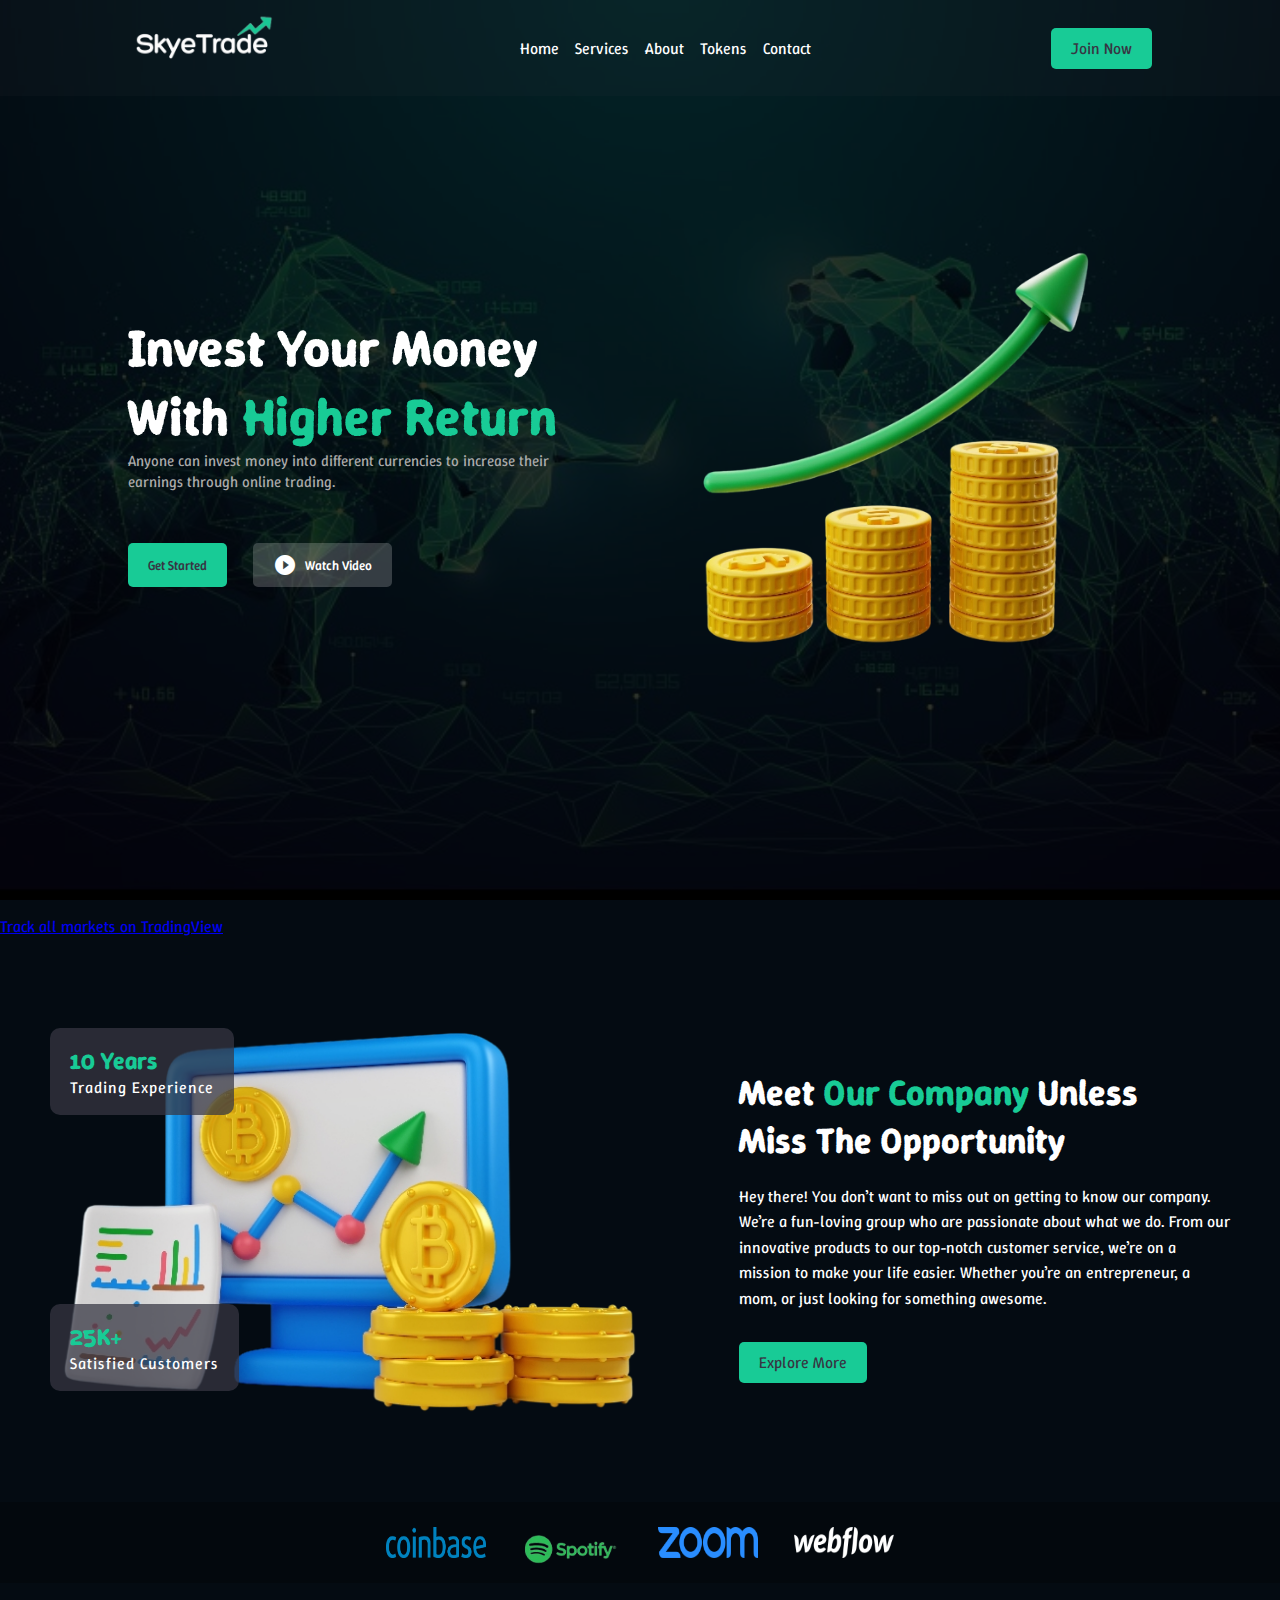
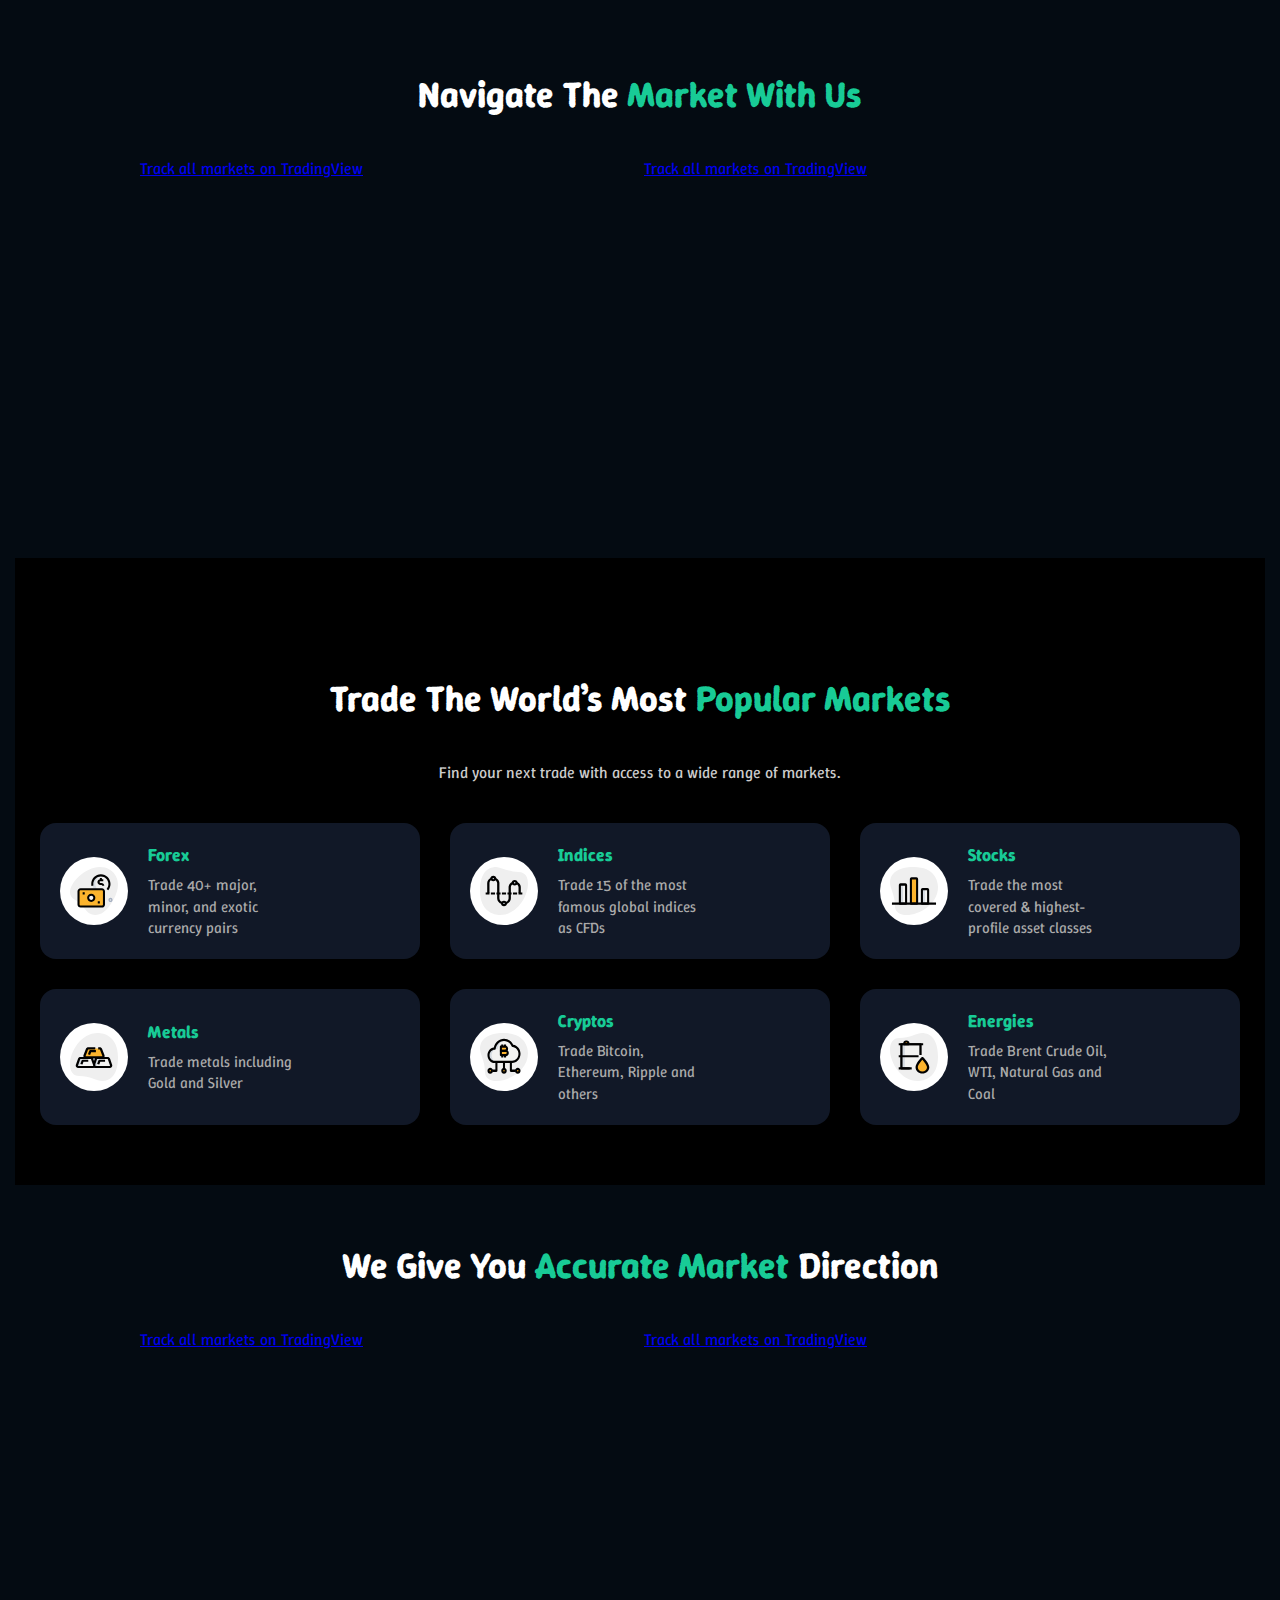
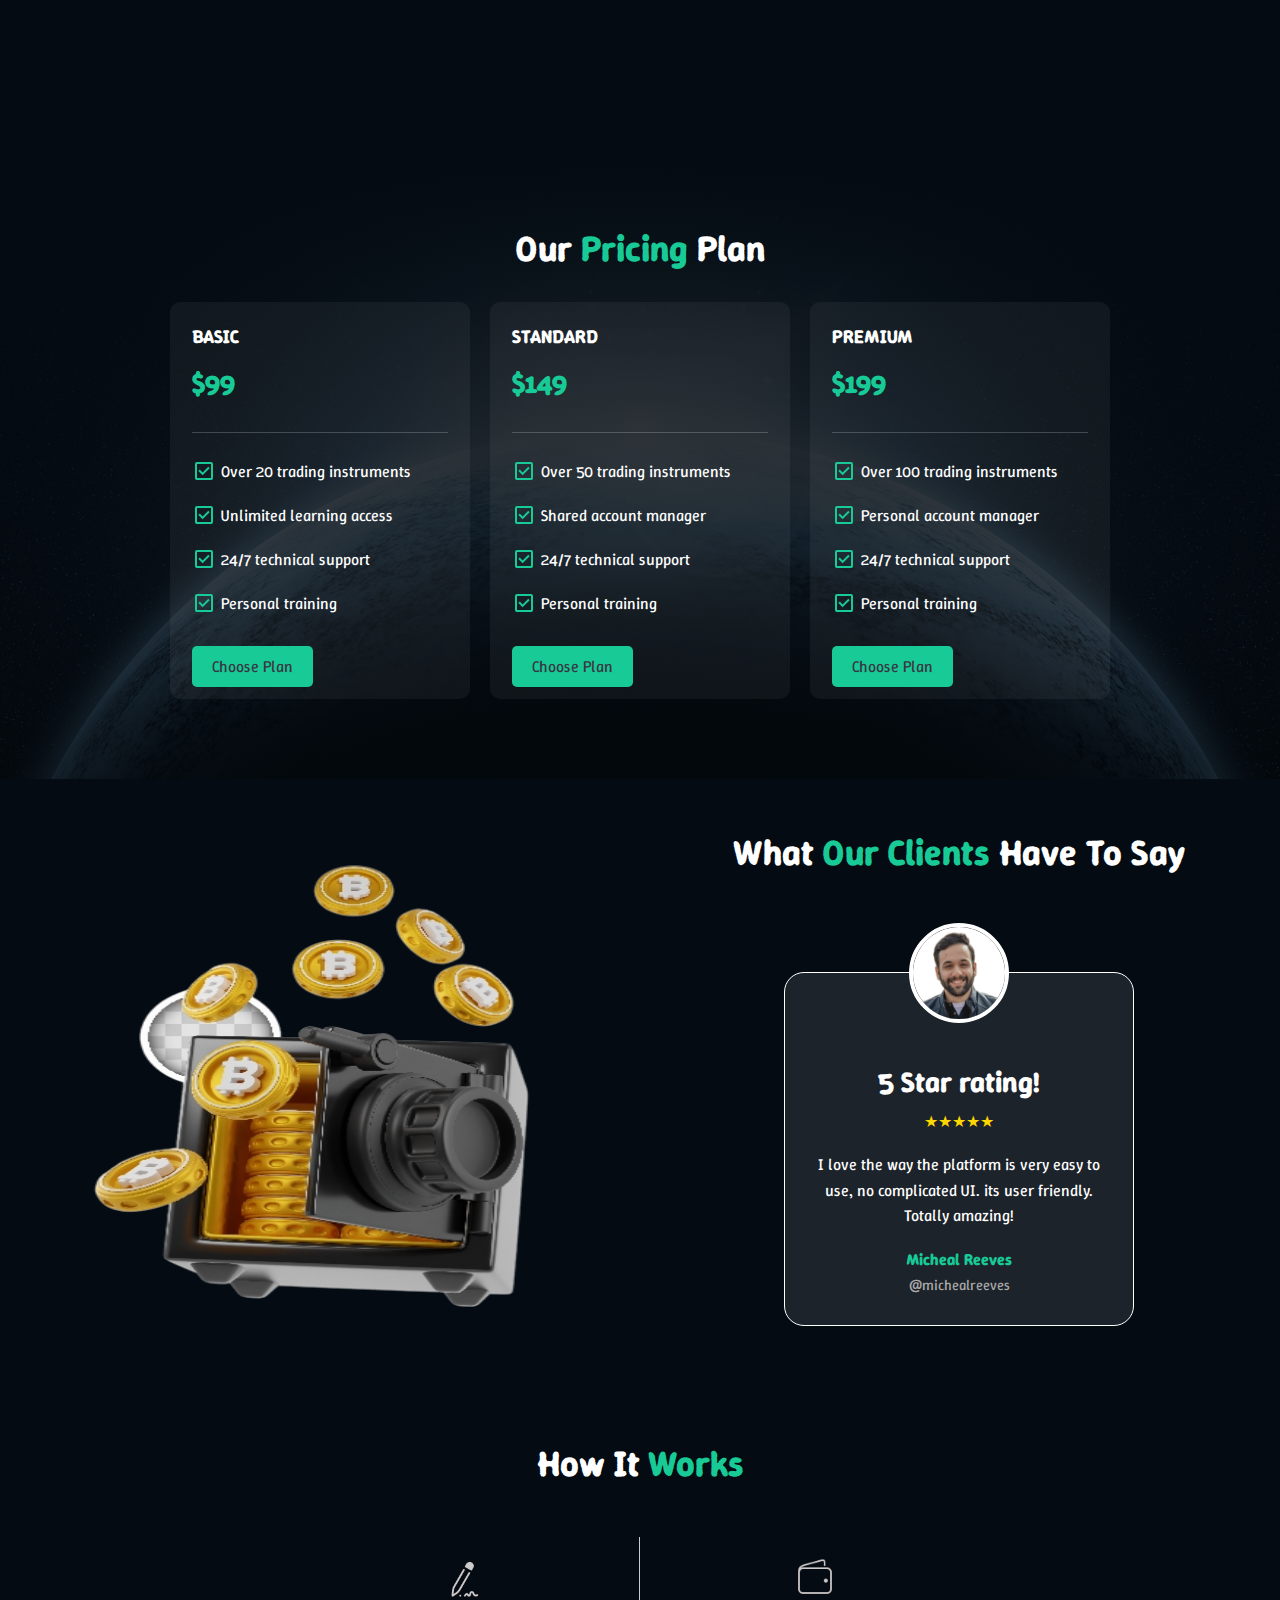
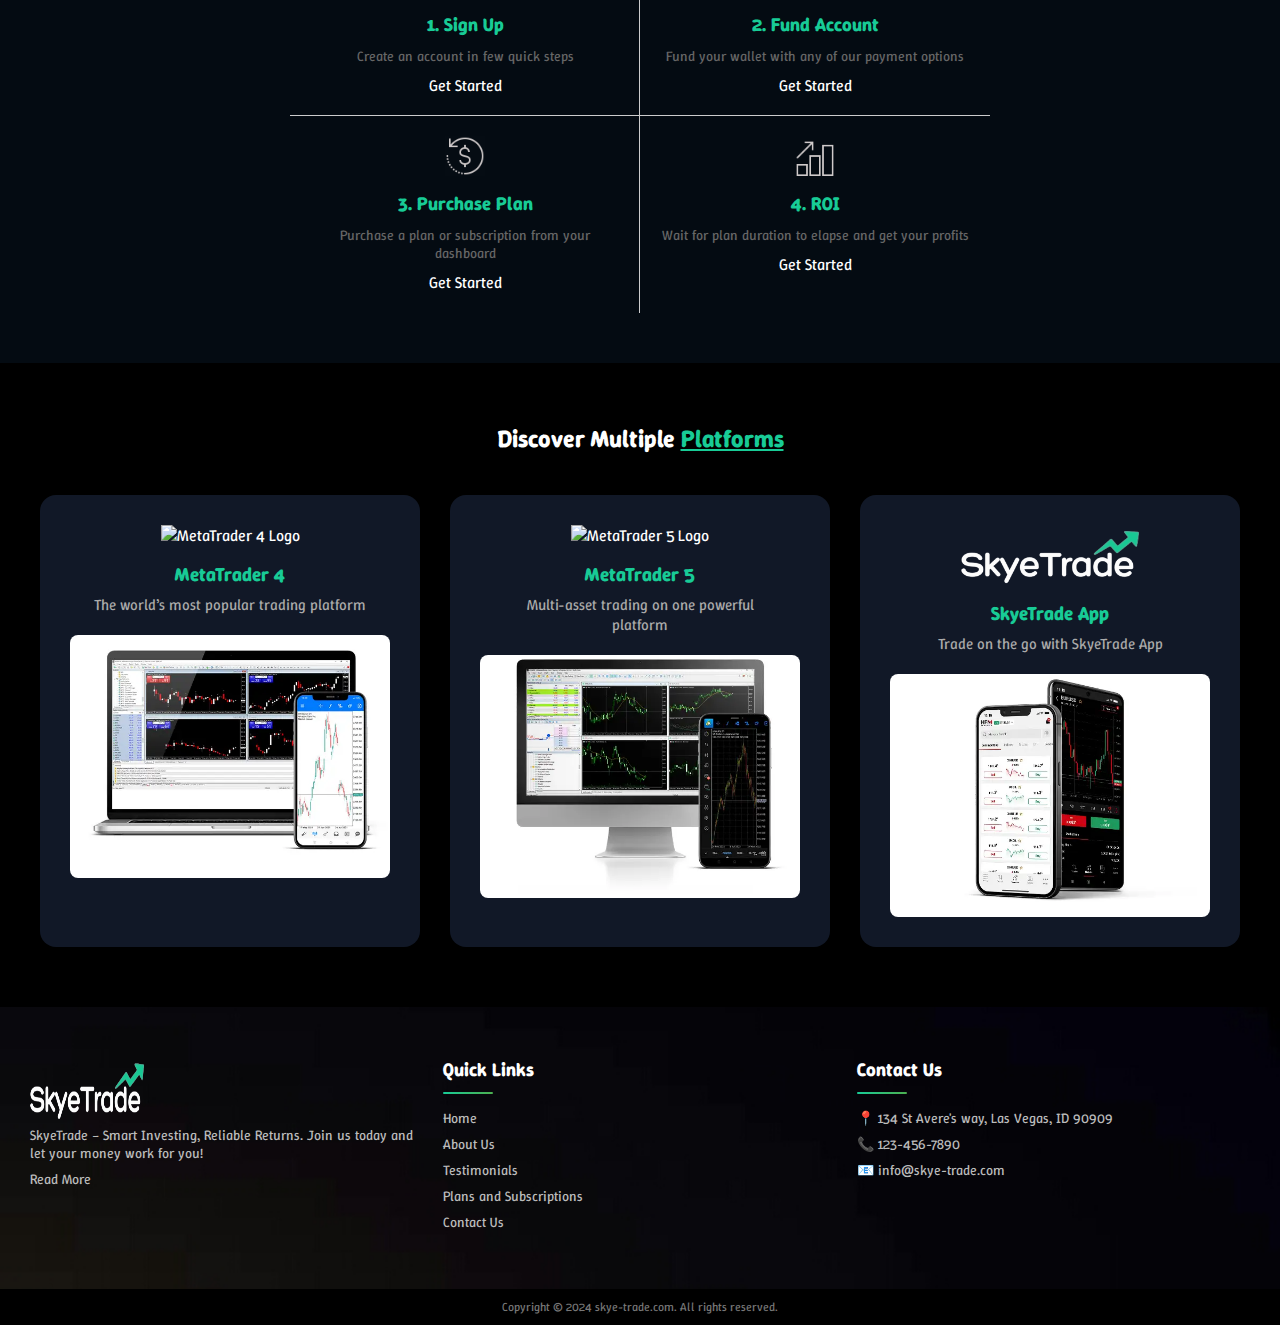
==== commit 8cacfa59: "multiple updates on style and fonts" ====
--- a/index.html
+++ b/index.html
@@ -3,14 +3,29 @@
   <head>
     <meta charset="UTF-8" />
     <meta name="viewport" content="width=device-width, initial-scale=1.0" />
-    <title>Bitrade - Invest Your Money</title>
+    <title>SkyeTrade - Invest Your Money</title>
     <link rel="stylesheet" href="styles.css" />
+    <link rel="shortcut icon" href="assets/arrow.png" type="image/x-icon" />
     <link
       href="https://fonts.googleapis.com/icon?family=Material+Icons"
       rel="stylesheet"
     />
   </head>
   <body>
+    <div id="google_translate_element"></div>
+    <script type="text/javascript">
+      function googleTranslateElementInit() {
+        new google.translate.TranslateElement(
+          { pageLanguage: "en" },
+          "google_translate_element"
+        );
+      }
+    </script>
+    <script
+      type="text/javascript"
+      src="//translate.google.com/translate_a/element.js?cb=googleTranslateElementInit"
+    ></script>
+
     <!-- HTML (hero-section.html) -->
     <section class="hero-section">
       <!-- Animated Background -->
@@ -137,7 +152,7 @@
         <div class="about-badge">
           <span>10 Years</span><br />Trading Experience
         </div>
-        <div class="about-badge" style="top: 70%; left: 10%">
+        <div class="about-badge" style="top: 70%; left: 0%">
           <span>25K+</span><br />Satisfied Customers
         </div>
       </div>
--- a/styles.css
+++ b/styles.css
@@ -1,9 +1,10 @@
+@import url("https://fonts.googleapis.com/css2?family=Winky+Rough:ital,wght@0,300..900;1,300..900&display=swap");
 /* General Styles */
 * {
   margin: 0;
   padding: 0;
   box-sizing: border-box;
-  font-family: Arial, sans-serif;
+  font-family: "Winky Rough", sans-serif;
 }
 
 :root {
@@ -21,6 +22,14 @@
 }
 html {
   scroll-behavior: smooth;
+}
+
+#google_translate_element {
+  position: relative;
+  top: 10px;
+  left: 10px;
+  z-index: 1000;
+  width: 5rem;
 }
 
 .hero-section {
@@ -234,7 +243,13 @@
     display: flex;
   }
   .hero-section {
-    height: calc(100vh + 15rem);
+    height: auto;
+    align-items: center;
+    justify-content: center;
+    overflow-y: visible;
+  }
+  .tape {
+    transform: translateY(-1rem);
   }
   .navbar {
     padding: 1rem 2rem;
@@ -256,6 +271,7 @@
   width: 100%;
   height: 2rem;
   z-index: 10;
+  margin-top: 1rem;
 }
 
 /* Modal Styles */
@@ -347,8 +363,8 @@
 
 .about-badge {
   position: absolute;
-  top: 10%;
-  left: 10%;
+  top: 0%;
+  left: 0%;
   background: #373643bb;
   padding: 17px 20px;
   border-radius: 10px;
@@ -393,13 +409,18 @@
 @media (max-width: 768px) {
   .about {
     flex-direction: column;
-    padding: 1em 2em;
+    padding: 1em;
     margin-top: 4rem;
     gap: 4rem;
   }
 
   .about-image-container {
     max-width: 100%;
+  }
+
+  .about-image {
+    width: 115%;
+    height: 130%;
   }
 
   .about-content {
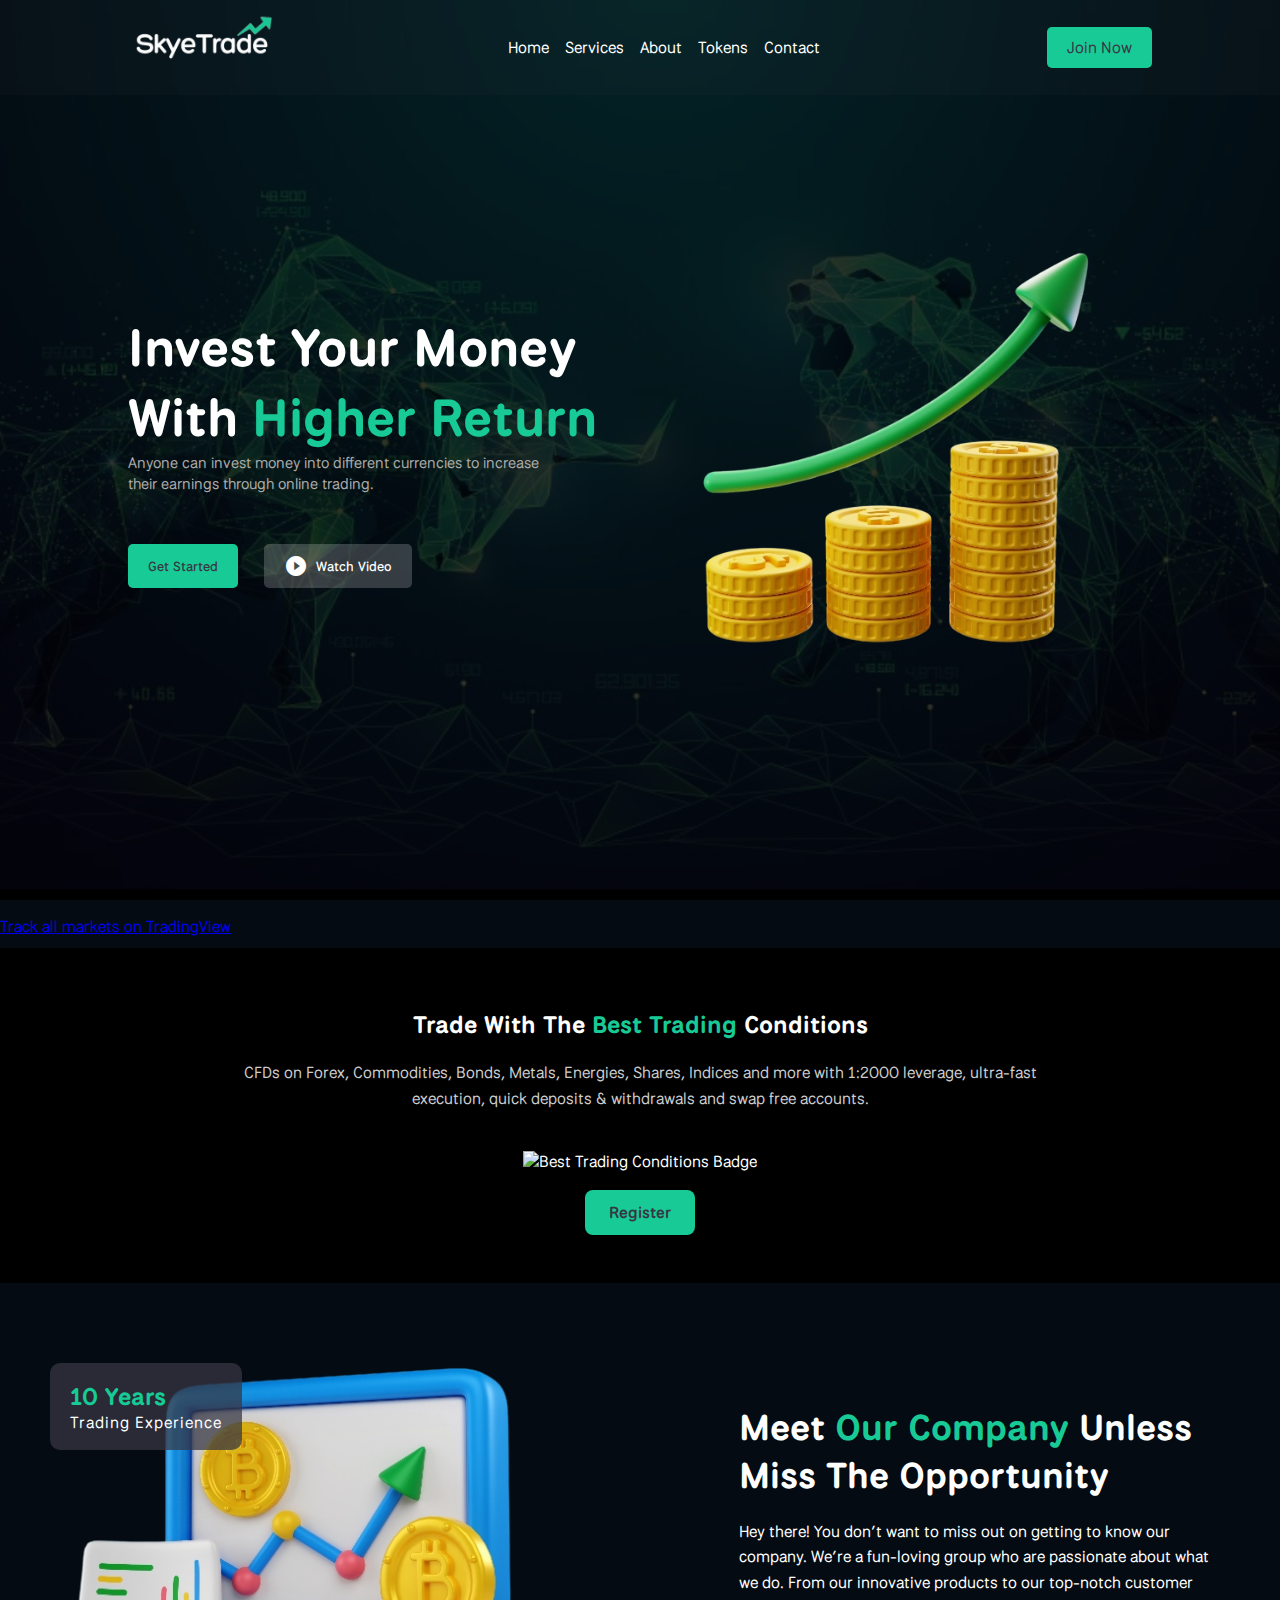
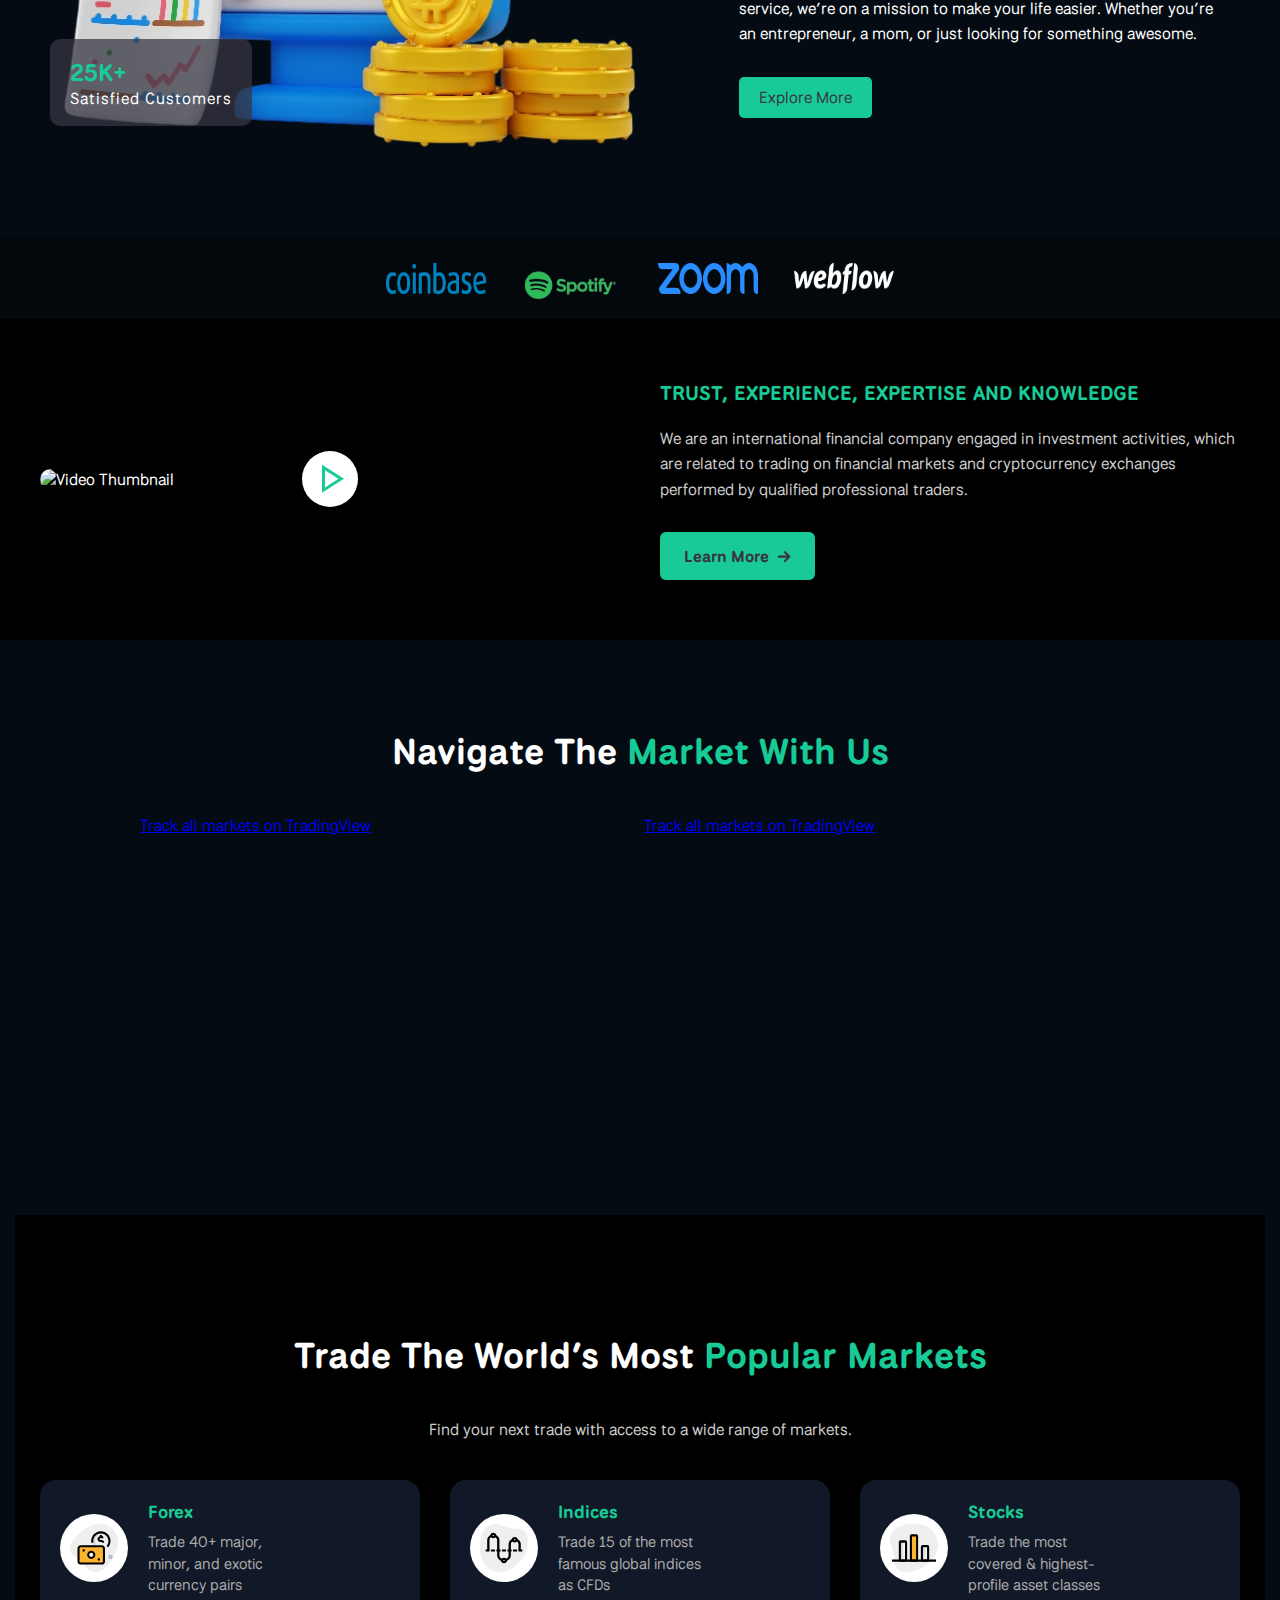
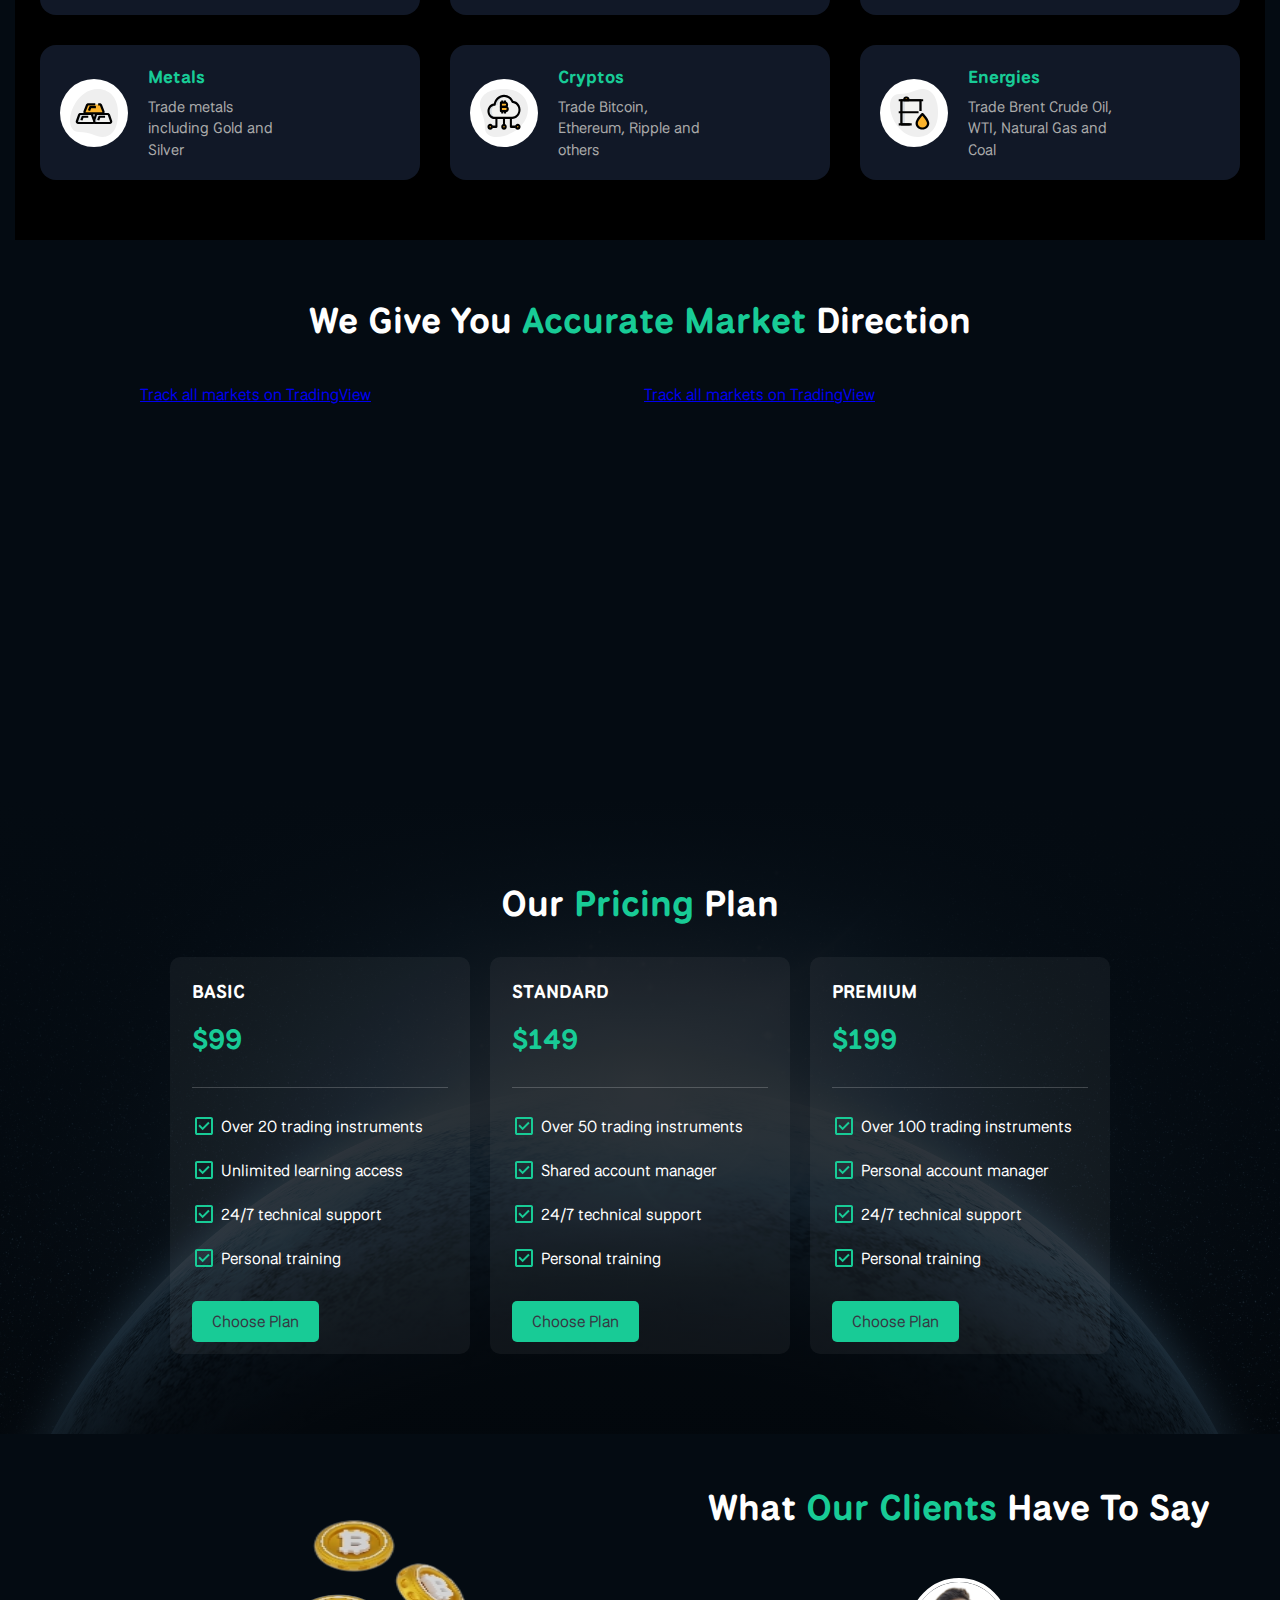
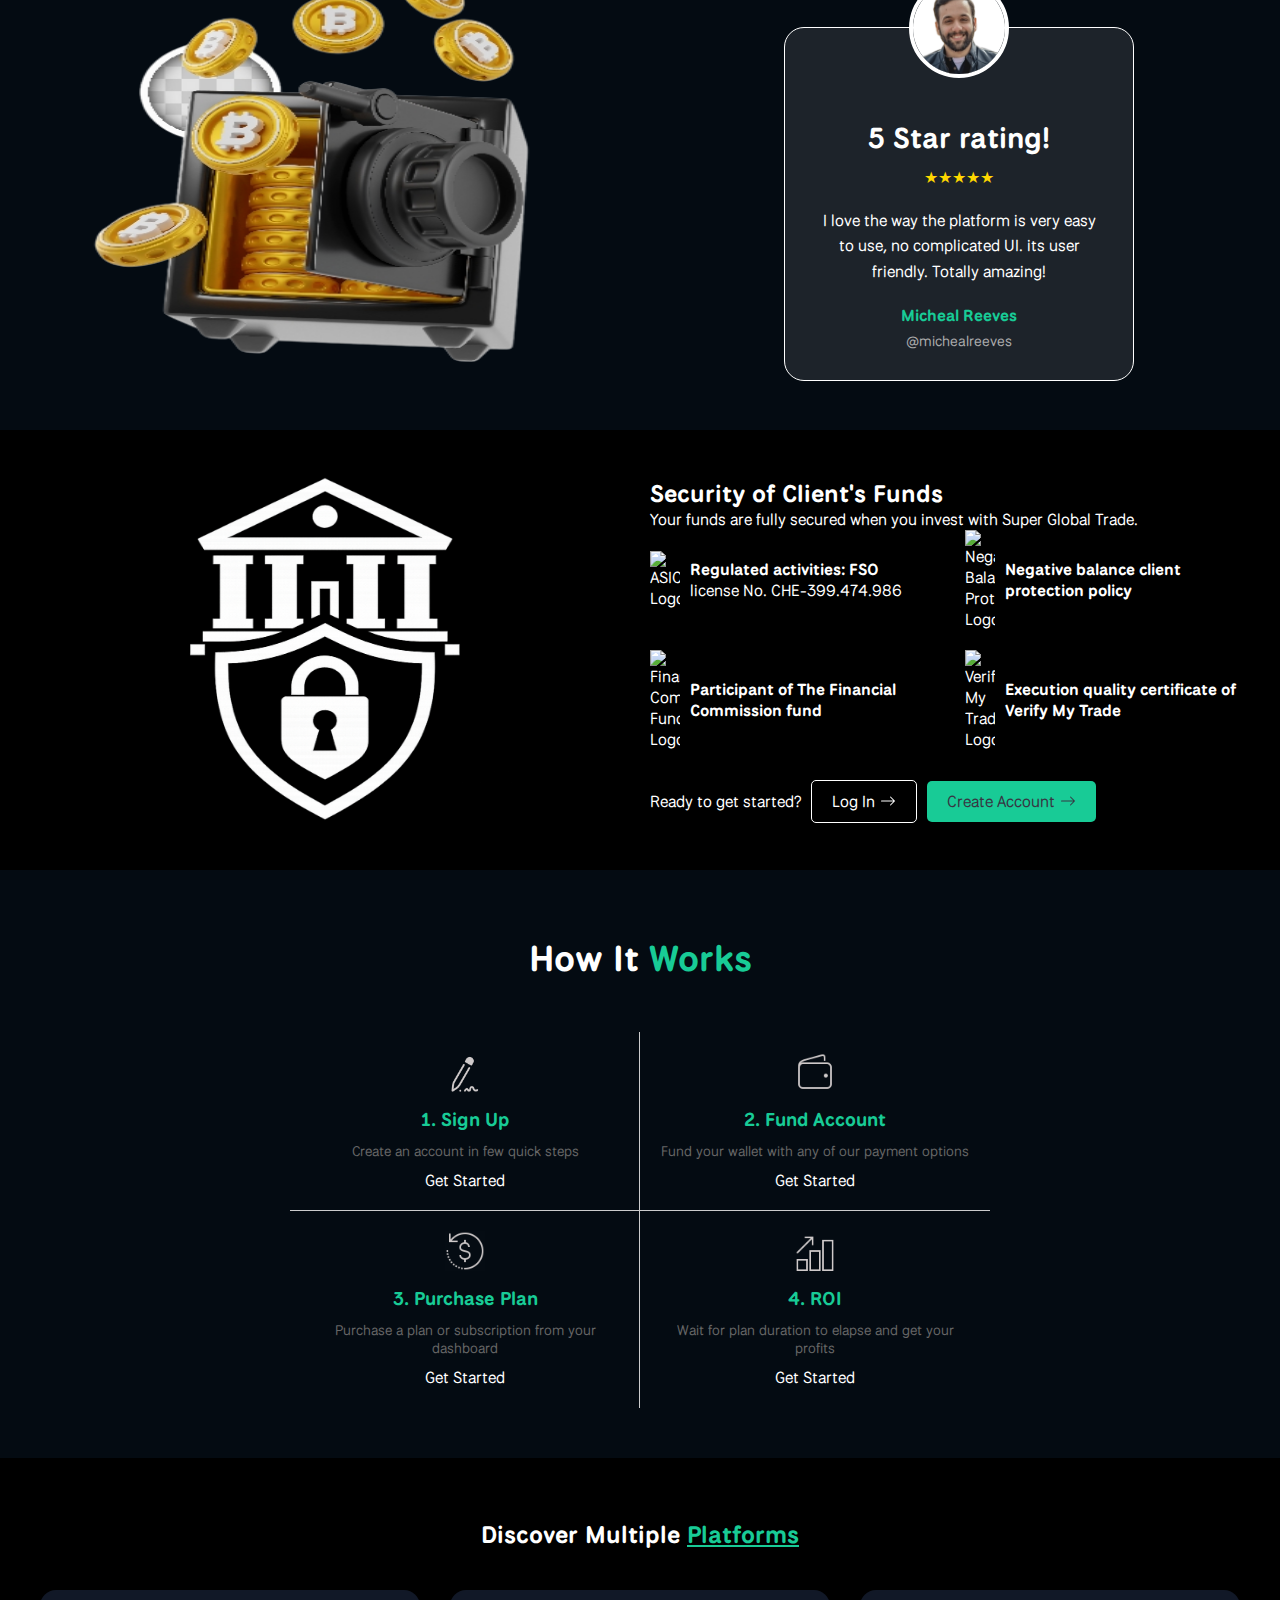
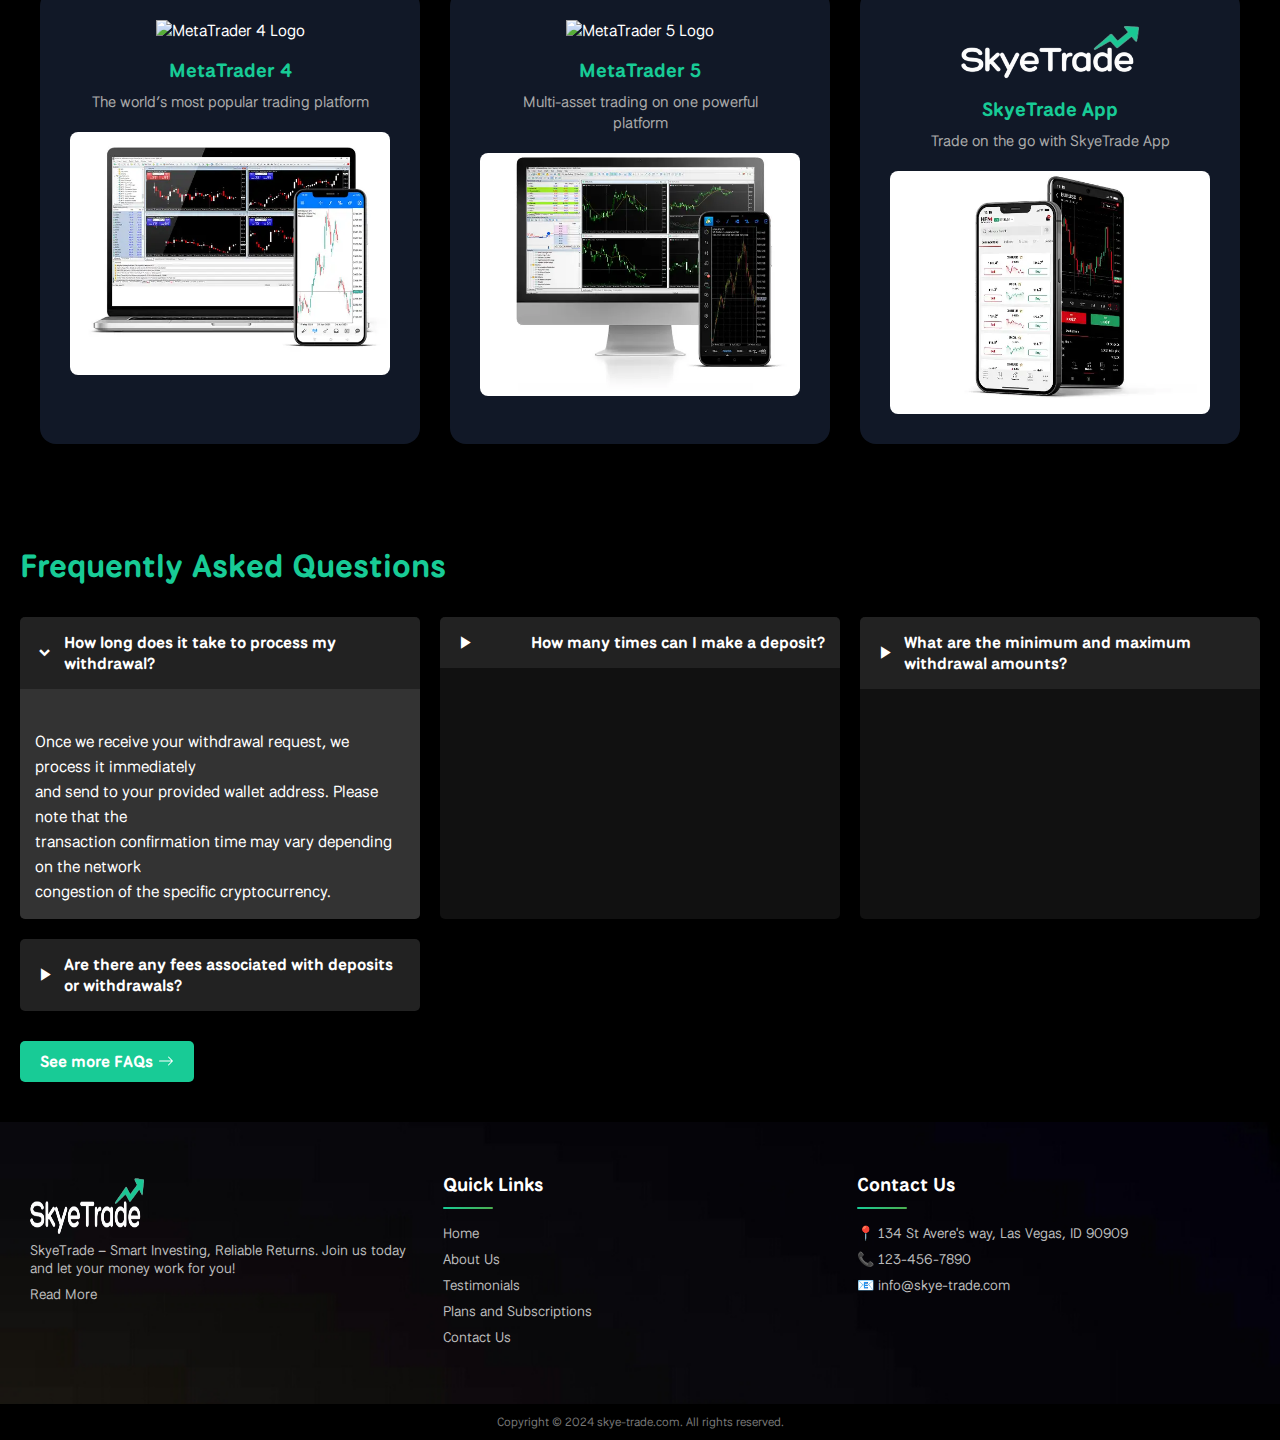
==== commit 6578a228: "Add changes for version 2.0" ====
--- a/index.html
+++ b/index.html
@@ -26,7 +26,17 @@
       src="//translate.google.com/translate_a/element.js?cb=googleTranslateElementInit"
     ></script>
 
-    <!-- HTML (hero-section.html) -->
+    <!-- Alert Container -->
+    <div id="earning-alert" class="earning-alert hidden">
+      <div class="icon">₿</div>
+      <div class="alert-text">
+        <strong>Earning</strong><br />
+        <span id="alert-message"
+          >Dirk from AUSTRALIA has just earned $19,046</span
+        >
+      </div>
+    </div>
+
     <section class="hero-section">
       <!-- Animated Background -->
       <div class="hero-bg"></div>
@@ -145,6 +155,35 @@
       <!-- TradingView Widget END -->
     </div>
 
+    <!-- Best Trading Conditions Section -->
+    <section class="trading-conditions-section">
+      <div class="container">
+        <h2>
+          Trade With The <span class="highlight">Best Trading</span> Conditions
+        </h2>
+        <p class="subtext">
+          CFDs on Forex, Commodities, Bonds, Metals, Energies, Shares, Indices
+          and more with 1:2000 leverage, ultra-fast execution, quick deposits &
+          withdrawals and swap free accounts.
+        </p>
+
+        <div class="trading-content">
+          <!-- Badge -->
+          <div class="badge">
+            <img
+              src="https://superglobaltrade.com/img/new/best-trading-conditions.svg"
+              alt="Best Trading Conditions Badge"
+            />
+          </div>
+
+          <!-- Button -->
+          <div class="register-btn-container">
+            <a href="#" class="register-btn">Register</a>
+          </div>
+        </div>
+      </div>
+    </section>
+
     <!-- About Us Section -->
     <section class="about">
       <div class="about-image-container">
@@ -183,6 +222,44 @@
         <img src="assets/webflow.png" alt="Dropbox" />
       </div>
     </div>
+
+    <!-- Trust/explainer video section -->
+    <section class="trust-section">
+      <div class="trust-container">
+        <!-- Left Side (Image with Play Button) -->
+        <div class="trust-image">
+          <img
+            src="https://superglobaltrade.com/img/bg/financial-data.jpg"
+            alt="Video Thumbnail"
+          />
+          <div class="play-button">
+            <svg
+              xmlns="http://www.w3.org/2000/svg"
+              height="48px"
+              viewBox="0 -960 960 960"
+              width="48px"
+              fill="#18cb96"
+            >
+              <path
+                d="M320-203v-560l440 280-440 280Zm60-280Zm0 171 269-171-269-171v342Z"
+              />
+            </svg>
+          </div>
+        </div>
+
+        <!-- Right Side (Text Content) -->
+        <div class="trust-content">
+          <h3>TRUST, EXPERIENCE, EXPERTISE AND KNOWLEDGE</h3>
+          <p>
+            We are an international financial company engaged in investment
+            activities, which are related to trading on financial markets and
+            cryptocurrency exchanges performed by qualified professional
+            traders.
+          </p>
+          <a href="#" class="learn-more-btn"> Learn More <span>→</span> </a>
+        </div>
+      </div>
+    </section>
 
     <div class="trade-with-us">
       <h2>Navigate The<span> Market With Us</span></h2>
@@ -652,6 +729,97 @@
       </div>
     </section>
 
+    <!-- FUNDS SECURITY SECTION -->
+    <div class="security-section">
+      <div class="security-image-container">
+        <img
+          src="assets/20250417_0537_White Security Emblem_remix_01js10erbpf5nvyyqc7md3nv7d.png"
+          alt="Placeholder Image"
+          class="security-image"
+        />
+      </div>
+      <div class="security-left">
+        <h2>Security of Client's Funds</h2>
+        <p>
+          Your funds are fully secured when you invest with Super Global Trade.
+        </p>
+        <div class="security-right">
+          <div class="security-item">
+            <img
+              src="https://superglobaltrade.com/home/img/asic.png"
+              alt="ASIC Logo"
+            />
+            <div>
+              <strong>Regulated activities: FSO</strong>
+              <br />
+              license No. CHE-399.474.986
+            </div>
+          </div>
+          <div class="security-item">
+            <img
+              src="https://superglobaltrade.com/home/img/key.png"
+              alt="Negative Balance Protection Logo"
+            />
+            <div>
+              <strong>Negative balance client protection policy</strong>
+            </div>
+          </div>
+          <div class="security-item">
+            <img
+              src="https://superglobaltrade.com/home/img/fcf.png"
+              alt="Financial Commission Fund Logo"
+            />
+            <div>
+              <strong>Participant of The Financial Commission fund</strong>
+            </div>
+          </div>
+          <div class="security-item">
+            <img
+              src="https://superglobaltrade.com/home/img/sec-logo.png"
+              alt="Verify My Trade Logo"
+            />
+            <div>
+              <strong>Execution quality certificate of Verify My Trade</strong>
+            </div>
+          </div>
+        </div>
+        <div class="security-actions">
+          <span>Ready to get started?</span>
+          <a href="#" class="login-button">
+            Log In
+            <svg
+              xmlns="http://www.w3.org/2000/svg"
+              width="16"
+              height="16"
+              fill="currentColor"
+              class="bi bi-arrow-right"
+              viewBox="0 0 16 16"
+            >
+              <path
+                fill-rule="evenodd"
+                d="M1 8a.5.5 0 0 1 .5-.5h11.793l-3.146-3.147a.5.5 0 0 1 .708-.708l4 4a.5.5 0 0 1 0 .708l-4 4a.5.5 0 0 1-.708-.708L13.293 8.5H1.5a.5.5 0 0 1-.5-.5z"
+              />
+            </svg>
+          </a>
+          <a href="#" class="create-account-button" style="color: var(--dark)">
+            Create Account
+            <svg
+              xmlns="http://www.w3.org/2000/svg"
+              width="16"
+              height="16"
+              fill="currentColor"
+              class="bi bi-arrow-right"
+              viewBox="0 0 16 16"
+            >
+              <path
+                fill-rule="evenodd"
+                d="M1 8a.5.5 0 0 1 .5-.5h11.793l-3.146-3.147a.5.5 0 0 1 .708-.708l4 4a.5.5 0 0 1 0 .708l-4 4a.5.5 0 0 1-.708-.708L13.293 8.5H1.5a.5.5 0 0 1-.5-.5z"
+              />
+            </svg>
+          </a>
+        </div>
+      </div>
+    </div>
     <!-- How it works -->
     <section class="steps" id="steps">
       <h2>How It <span>Works</span></h2>
@@ -744,6 +912,71 @@
       </div>
     </section>
 
+    <!-- FAQ SECTION -->
+    <div class="faq-section">
+      <h2 class="faq-title">Frequently Asked Questions</h2>
+      <div class="faq-grid">
+        <div class="faq-item">
+          <div class="faq-question active">
+            How long does it take to process my withdrawal?
+          </div>
+          <div class="faq-answer open">
+            Once we receive your withdrawal request, we process it immediately
+            and send to your provided wallet address. Please note that the
+            transaction confirmation time may vary depending on the network
+            congestion of the specific cryptocurrency.
+          </div>
+        </div>
+        <div class="faq-item">
+          <div class="faq-question">How many times can I make a deposit?</div>
+          <div class="faq-answer">
+            You can make deposits as many times as you wish. There are no
+            limitations on the number of deposits you can make to your account.
+            Please ensure that each deposit meets the minimum deposit
+            requirements, if any.
+          </div>
+        </div>
+        <div class="faq-item">
+          <div class="faq-question">
+            What are the minimum and maximum withdrawal amounts?
+          </div>
+          <div class="faq-answer">
+            The minimum and maximum withdrawal amounts vary depending on the
+            cryptocurrency you are withdrawing. Please refer to the "Withdrawal"
+            section of your account or our FAQ page for specific details on each
+            currency.
+          </div>
+        </div>
+        <div class="faq-item">
+          <div class="faq-question">
+            Are there any fees associated with deposits or withdrawals?
+          </div>
+          <div class="faq-answer">
+            We generally do not charge any fees for deposits. However,
+            withdrawal fees may apply depending on the cryptocurrency and
+            network conditions. These fees will be clearly displayed to you
+            before you confirm your withdrawal request.
+          </div>
+        </div>
+      </div>
+      <a href="#" class="faq-more">
+        See more FAQs
+        <svg
+          xmlns="http://www.w3.org/2000/svg"
+          width="16"
+          height="16"
+          fill="currentColor"
+          class="bi bi-arrow-right"
+          viewBox="0 0 16 16"
+        >
+          <path
+            fill-rule="evenodd"
+            d="M1 8a.5.5 0 0 1 .5-.5h11.793l-3.146-3.147a.5.5 0 0 1 .708-.708l4 4a.5.5 0 0 1 0 .708l-4 4a.5.5 0 0 1-.708-.708L13.293 8.5H1.5a.5.5 0 0 1-.5-.5z"
+          />
+        </svg>
+      </a>
+    </div>
+
     <footer>
       <div class="footer">
         <div class="footer-column">
--- a/styles.css
+++ b/styles.css
@@ -1,10 +1,11 @@
-@import url("https://fonts.googleapis.com/css2?family=Winky+Rough:ital,wght@0,300..900;1,300..900&display=swap");
+@import url("https://fonts.googleapis.com/css2?family=National+Park:wght@200..800&display=swap");
 /* General Styles */
 * {
   margin: 0;
   padding: 0;
   box-sizing: border-box;
-  font-family: "Winky Rough", sans-serif;
+  font-family: "National Park", sans-serif;
+  font-optical-sizing: auto;
 }
 
 :root {
@@ -32,6 +33,40 @@
   width: 5rem;
 }
 
+/* ALERT STYLES */
+.earning-alert {
+  position: fixed;
+  bottom: 20px;
+  left: 20px;
+  background: rgba(0, 0, 0, 0.85);
+  color: #fff;
+  border-left: 3px solid var(--green);
+  border-radius: 6px;
+  padding: 12px 16px;
+  display: flex;
+  align-items: center;
+  gap: 10px;
+  font-size: 0.9rem;
+  z-index: 9999;
+  transition: opacity 0.4s ease, transform 0.4s ease;
+  box-shadow: 0 0 10px rgba(0, 0, 0, 0.5);
+}
+
+.earning-alert.hidden {
+  opacity: 0;
+  transform: translateY(20px);
+  pointer-events: none;
+}
+
+.earning-alert .icon {
+  font-size: 20px;
+}
+
+.earning-alert .alert-text strong {
+  color: #00ff99;
+}
+
+/* HERO SECTION */
 .hero-section {
   position: relative;
   height: 100vh;
@@ -44,7 +79,7 @@
   position: absolute;
   inset: 0;
   background: url("./assets/32806971.jpg") center/cover no-repeat;
-  animation: zoom 10s ease-in-out infinite;
+  /* animation: zoom 10s ease-in-out infinite; */
   z-index: 0;
 }
 .overlay {
@@ -247,6 +282,11 @@
     align-items: center;
     justify-content: center;
     overflow-y: visible;
+  }
+  .hero-bg {
+    height: 100%;
+    background: url("./assets/32806971.jpg") center/cover no-repeat;
+    animation: none;
   }
   .tape {
     transform: translateY(-1rem);
@@ -310,7 +350,7 @@
   margin-top: 70px;
 }
 
-/* Footer */
+/* PARTNERS SECTION */
 .partners-cont {
   text-align: center;
   padding: 15px;
@@ -329,7 +369,7 @@
   margin: 10px;
 }
 
-/* About Us */
+/* ABOUT US SECTION */
 .about {
   display: flex;
   align-items: center;
@@ -428,6 +468,164 @@
   }
 }
 
+/* explainer/trust VIDEO SECTION */
+.trust-section {
+  background-color: #000;
+  color: #fff;
+  padding: 60px 20px;
+}
+
+.trust-container {
+  max-width: 1200px;
+  margin: 0 auto;
+  display: flex;
+  flex-direction: column;
+  gap: 40px;
+}
+
+.trust-image {
+  position: relative;
+  flex: 1;
+}
+
+.trust-image img {
+  width: 100%;
+  height: auto;
+  border-radius: 12px;
+  display: block;
+  box-shadow: 0 8px 20px rgba(0, 0, 0, 0.5);
+}
+
+.play-button {
+  position: absolute;
+  top: 50%;
+  left: 50%;
+  transform: translate(-50%, -50%);
+  width: 56px;
+  height: 56px;
+  background-color: white;
+  color: var(--green);
+  font-size: 24px;
+  border-radius: 50%;
+  display: flex;
+  align-items: center;
+  justify-content: center;
+  cursor: pointer;
+  transition: transform 0.2s;
+  box-shadow: 0 4px 10px rgba(0, 0, 0, 0.3);
+}
+
+.play-button:hover {
+  transform: translate(-50%, -50%) scale(1.1);
+}
+
+.trust-content {
+  flex: 1;
+  text-align: center;
+}
+
+.trust-content h3 {
+  font-size: 20px;
+  color: var(--green);
+  margin-bottom: 20px;
+  font-weight: bold;
+  text-transform: uppercase;
+}
+
+.trust-content p {
+  color: #ccc;
+  font-size: 16px;
+  line-height: 1.6;
+  margin-bottom: 30px;
+  max-width: 600px;
+  margin-left: auto;
+  margin-right: auto;
+}
+
+.learn-more-btn {
+  background-color: var(--green);
+  color: var(--dark);
+  padding: 12px 24px;
+  border-radius: 6px;
+  font-weight: bold;
+  text-decoration: none;
+  display: inline-flex;
+  align-items: center;
+  gap: 8px;
+  transition: background-color 0.3s;
+}
+
+.learn-more-btn:hover {
+  background-color: #218838;
+}
+
+.learn-more-btn span {
+  font-size: 18px;
+}
+
+/* Tablet and above */
+@media (min-width: 768px) {
+  .trust-container {
+    flex-direction: row;
+    align-items: center;
+  }
+
+  .trust-content {
+    text-align: left;
+  }
+
+  .trust-content p {
+    margin-left: 0;
+    margin-right: 0;
+  }
+}
+
+/* TRADING CONDITIONS SECTION */
+.trading-conditions-section {
+  background-color: #000;
+  color: #fff;
+  padding: 60px 20px;
+  text-align: center;
+}
+
+.trading-conditions-section .highlight {
+  color: var(--green);
+}
+
+.trading-conditions-section .subtext {
+  font-size: 1rem;
+  color: #ccc;
+  max-width: 800px;
+  margin: 20px auto 40px;
+  line-height: 1.6;
+}
+
+.trading-content {
+  display: flex;
+  flex-direction: column;
+  align-items: center;
+  gap: 30px;
+}
+
+.badge img {
+  width: 120px;
+  height: auto;
+}
+
+.register-btn {
+  padding: 12px 24px;
+  background-color: var(--green);
+  color: var(--dark);
+  text-decoration: none;
+  border-radius: 8px;
+  font-weight: 600;
+  transition: background-color 0.3s ease;
+}
+
+.register-btn:hover {
+  background-color: var(--gold-yellow);
+}
+
 /* trade-with-us section */
 .trade-with-us {
   width: 100%;
@@ -475,6 +673,131 @@
   .chart-box img {
     width: 100%;
     height: 100%;
+  }
+}
+
+/* FUNDS SECURITY SECTION */
+.security-section {
+  background-color: #000;
+  color: #fff;
+  padding: 40px 20px;
+  display: flex;
+  gap: 20px;
+  flex-direction: row;
+  justify-content: space-between;
+  align-items: center;
+}
+
+.security-left {
+  width: 50%;
+}
+
+.security-image-container {
+  width: 50%;
+}
+
+.security-image {
+  display: block;
+  width: 378px;
+  height: 360px;
+  margin: auto;
+}
+
+.security-right {
+  flex: 1;
+  display: grid;
+  grid-template-columns: repeat(auto-fit, minmax(200px, 1fr));
+  gap: 20px;
+}
+
+.security-item {
+  display: flex;
+  align-items: center;
+}
+
+.security-item img {
+  margin-right: 10px;
+  max-width: 30px;
+  height: auto;
+}
+
+.security-actions {
+  margin-top: 30px;
+  display: flex;
+  gap: 10px;
+  align-items: center;
+}
+
+.security-actions a {
+  color: #fff;
+  text-decoration: none;
+}
+
+.login-button {
+  background-color: transparent;
+  color: #fff;
+  border: 1px solid #fff;
+  padding: 10px 20px;
+  border-radius: 5px;
+  cursor: pointer;
+  display: flex;
+  align-items: center;
+}
+
+.login-button svg {
+  margin-left: 5px;
+}
+
+.create-account-button {
+  background-color: var(--green);
+  color: var(--dark);
+  border: none;
+  padding: 10px 20px;
+  border-radius: 5px;
+  cursor: pointer;
+  display: flex;
+  align-items: center;
+}
+
+.create-account-button svg {
+  margin-left: 5px;
+}
+
+/* Mobile Styles */
+@media (max-width: 768px) {
+  .security-section {
+    flex-direction: column;
+    align-items: stretch;
+  }
+
+  .security-image-container {
+    width: 100%;
+  }
+
+  .security-left {
+    width: 100%;
+    padding: 1rem;
+    padding-right: 0;
+    margin-top: 20px;
+  }
+
+  .security-right {
+    grid-template-columns: 1fr;
+    margin-top: 20px;
+  }
+
+  .security-actions {
+    flex-direction: column;
+    align-items: stretch;
+  }
+
+  .security-actions > * {
+    width: 100%;
+  }
+
+  .login-button,
+  .create-account-button {
+    justify-content: center;
   }
 }
 
@@ -865,7 +1188,7 @@
   .testimonial-card-cont {
     width: 100%;
     text-align: center;
-    height: 33rem;
+    height: 36rem;
   }
 
   .testimonial-illustration img {
@@ -1009,6 +1332,101 @@
   max-width: 320px;
   border-radius: 8px;
   object-fit: contain;
+}
+
+/* FAQ SECION */
+.faq-section {
+  background-color: #000;
+  color: #fff;
+  padding: 40px 20px;
+}
+
+.faq-title {
+  font-size: 2em;
+  margin-bottom: 30px;
+  color: var(--green); /* Example accent color */
+}
+
+.faq-grid {
+  display: grid;
+  grid-template-columns: repeat(auto-fit, minmax(300px, 1fr));
+  gap: 20px;
+  margin-bottom: 30px;
+}
+
+.faq-item {
+  background-color: #111;
+  border-radius: 5px;
+  overflow: hidden;
+  cursor: pointer;
+}
+
+.faq-question {
+  background-color: #222;
+  padding: 15px;
+  display: flex;
+  justify-content: space-between;
+  align-items: center;
+  font-weight: bold;
+}
+
+.faq-question::before {
+  content: ""; /* Remove the text arrow */
+  font-family: "Material Icons";
+  font-size: 1.2em; /* Adjust size as needed */
+  margin-right: 10px;
+  vertical-align: middle; /* Adjust vertical alignment if necessary */
+}
+
+.faq-question::before {
+  content: "play_arrow"; /* Google "play" arrow icon */
+}
+
+.faq-question.active::before {
+  content: "expand_more"; /* Google "expand more" (down arrow) icon */
+}
+
+.faq-answer {
+  background-color: #333;
+  padding: 15px;
+  display: none; /* Initially hidden */
+  white-space: pre-line; /* Preserve line breaks */
+  line-height: 25px;
+}
+
+.faq-answer.open {
+  display: block;
+}
+
+.faq-more {
+  background-color: var(--green);
+  color: #fff;
+  border: none;
+  padding: 10px 20px;
+  border-radius: 5px;
+  cursor: pointer;
+  font-weight: bold;
+  display: inline-flex;
+  align-items: center;
+  text-decoration: none;
+}
+
+.faq-more svg {
+  margin-left: 5px;
+}
+
+/* Tablet Styles */
+@media (max-width: 1024px) {
+  .faq-grid {
+    grid-template-columns: repeat(auto-fit, minmax(350px, 1fr));
+  }
+}
+
+/* Mobile Styles */
+@media (max-width: 768px) {
+  .faq-grid {
+    grid-template-columns: 1fr;
+  }
 }
 
 /* FOOTER SECTION */
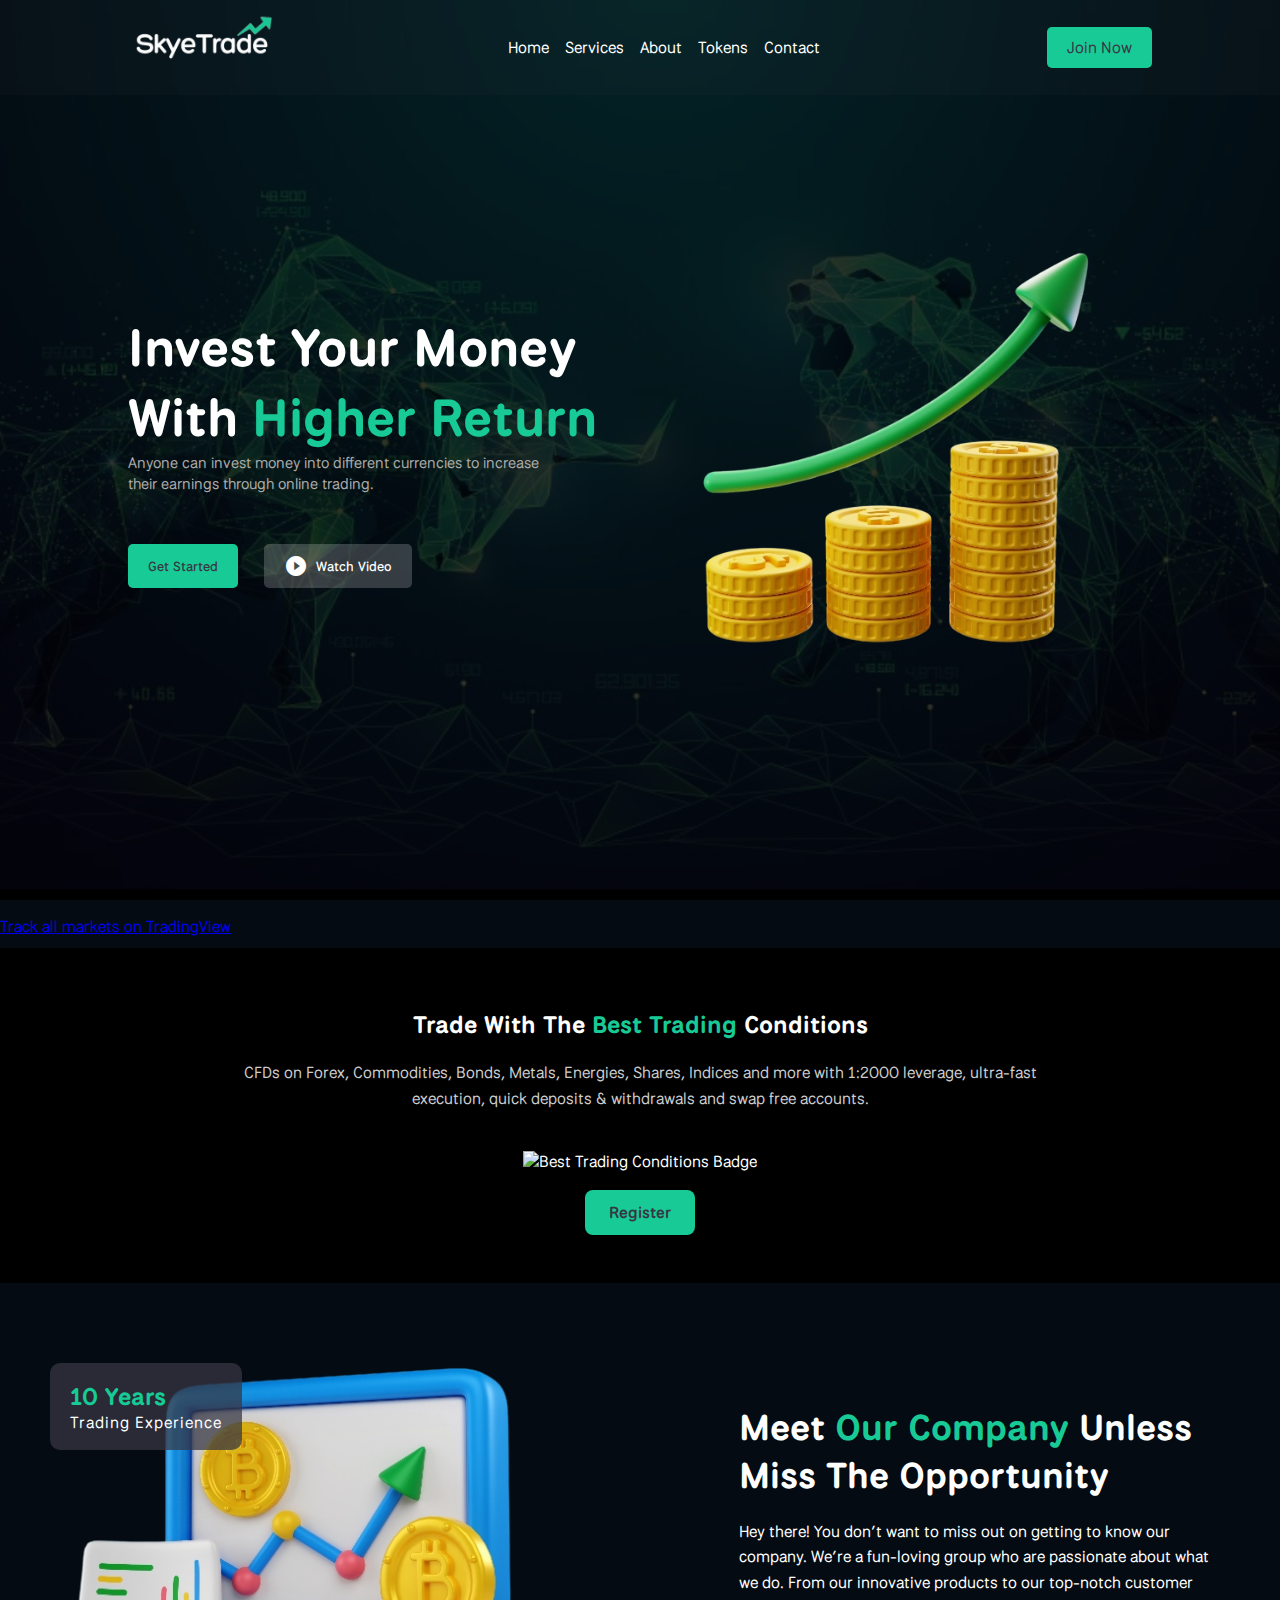
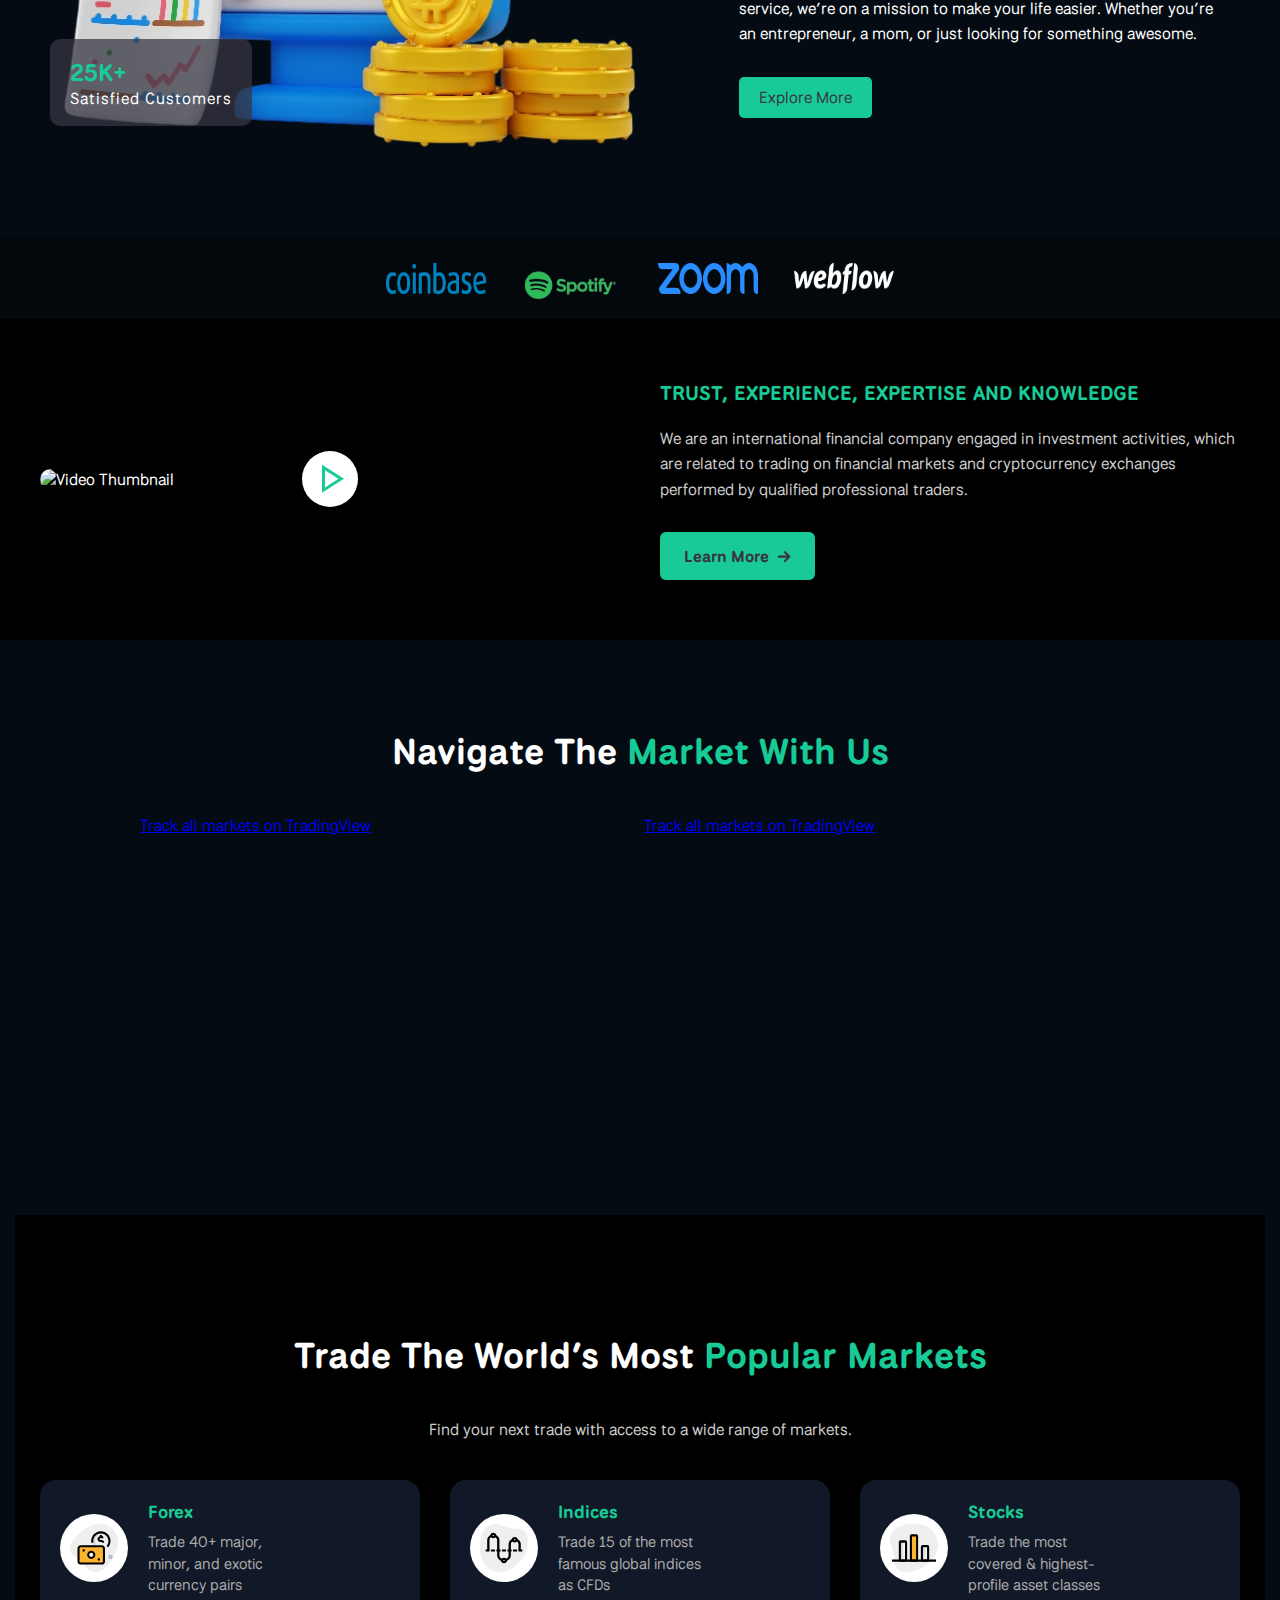
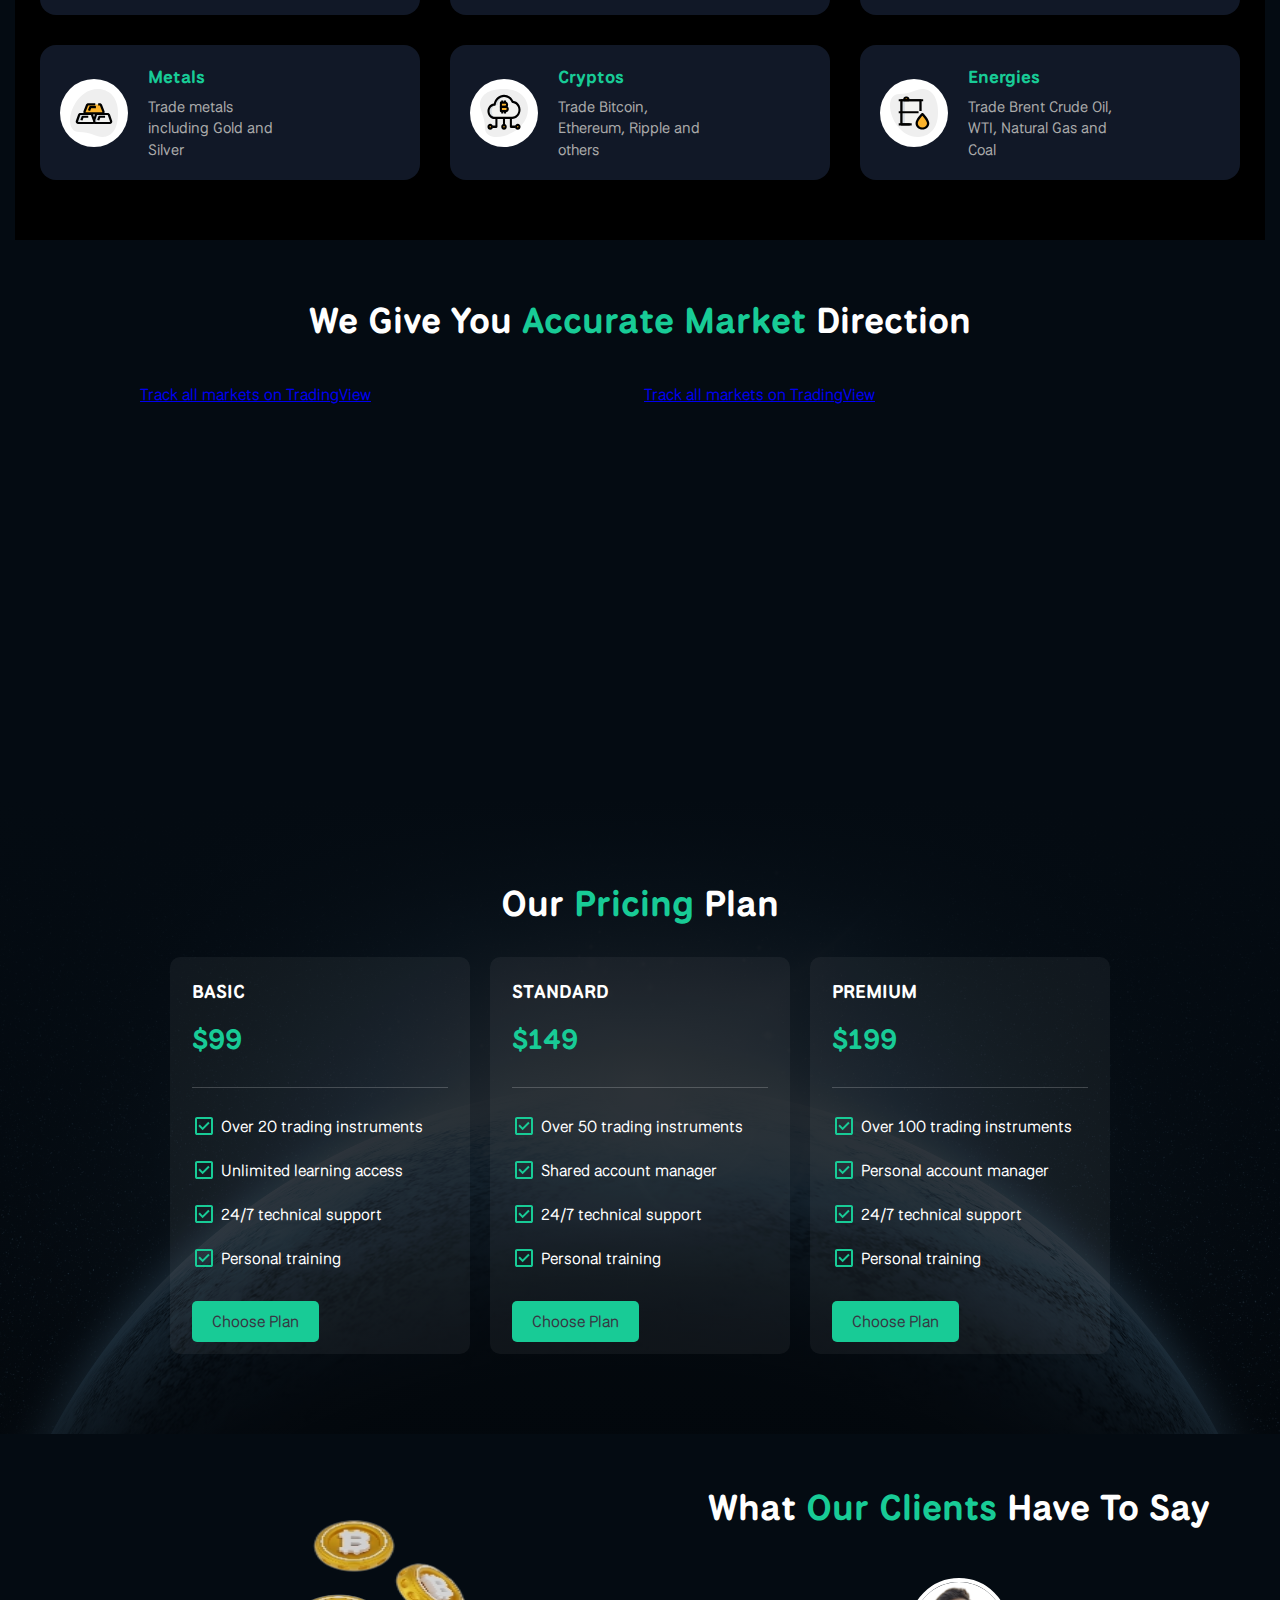
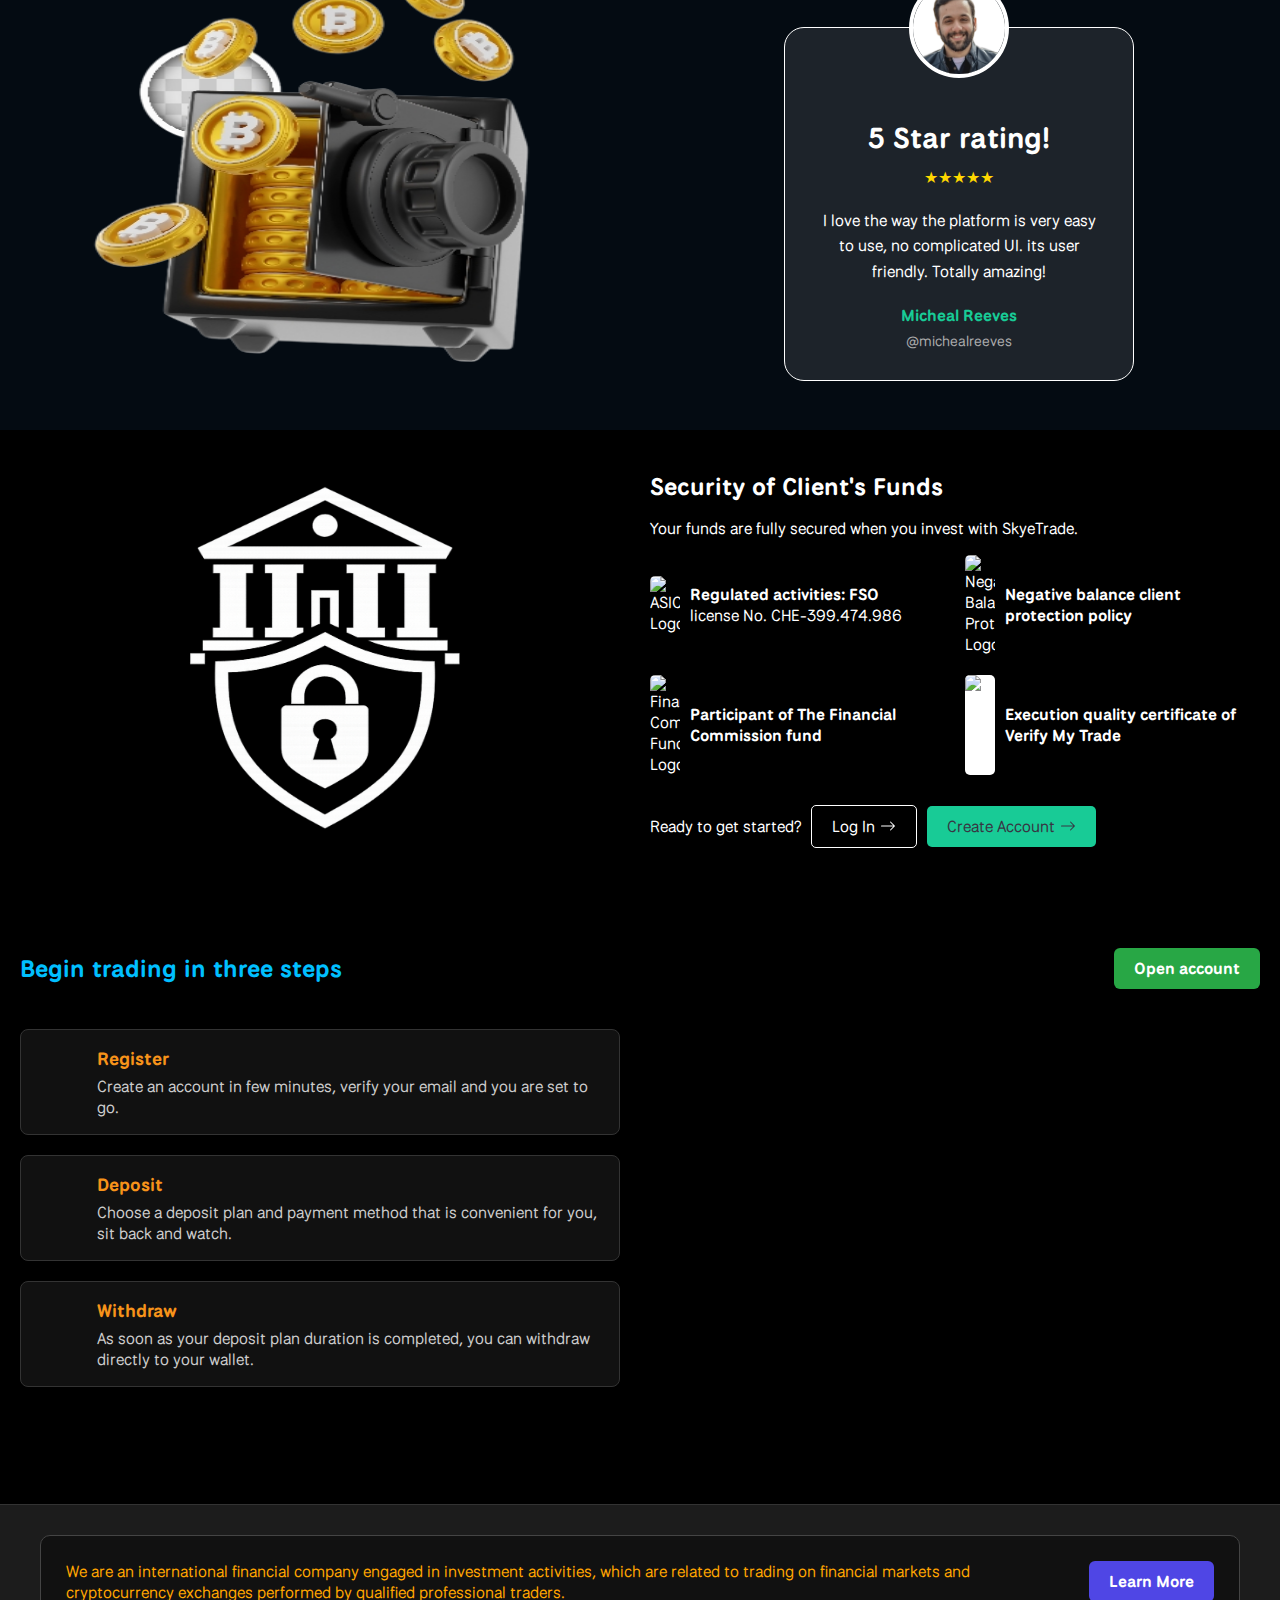
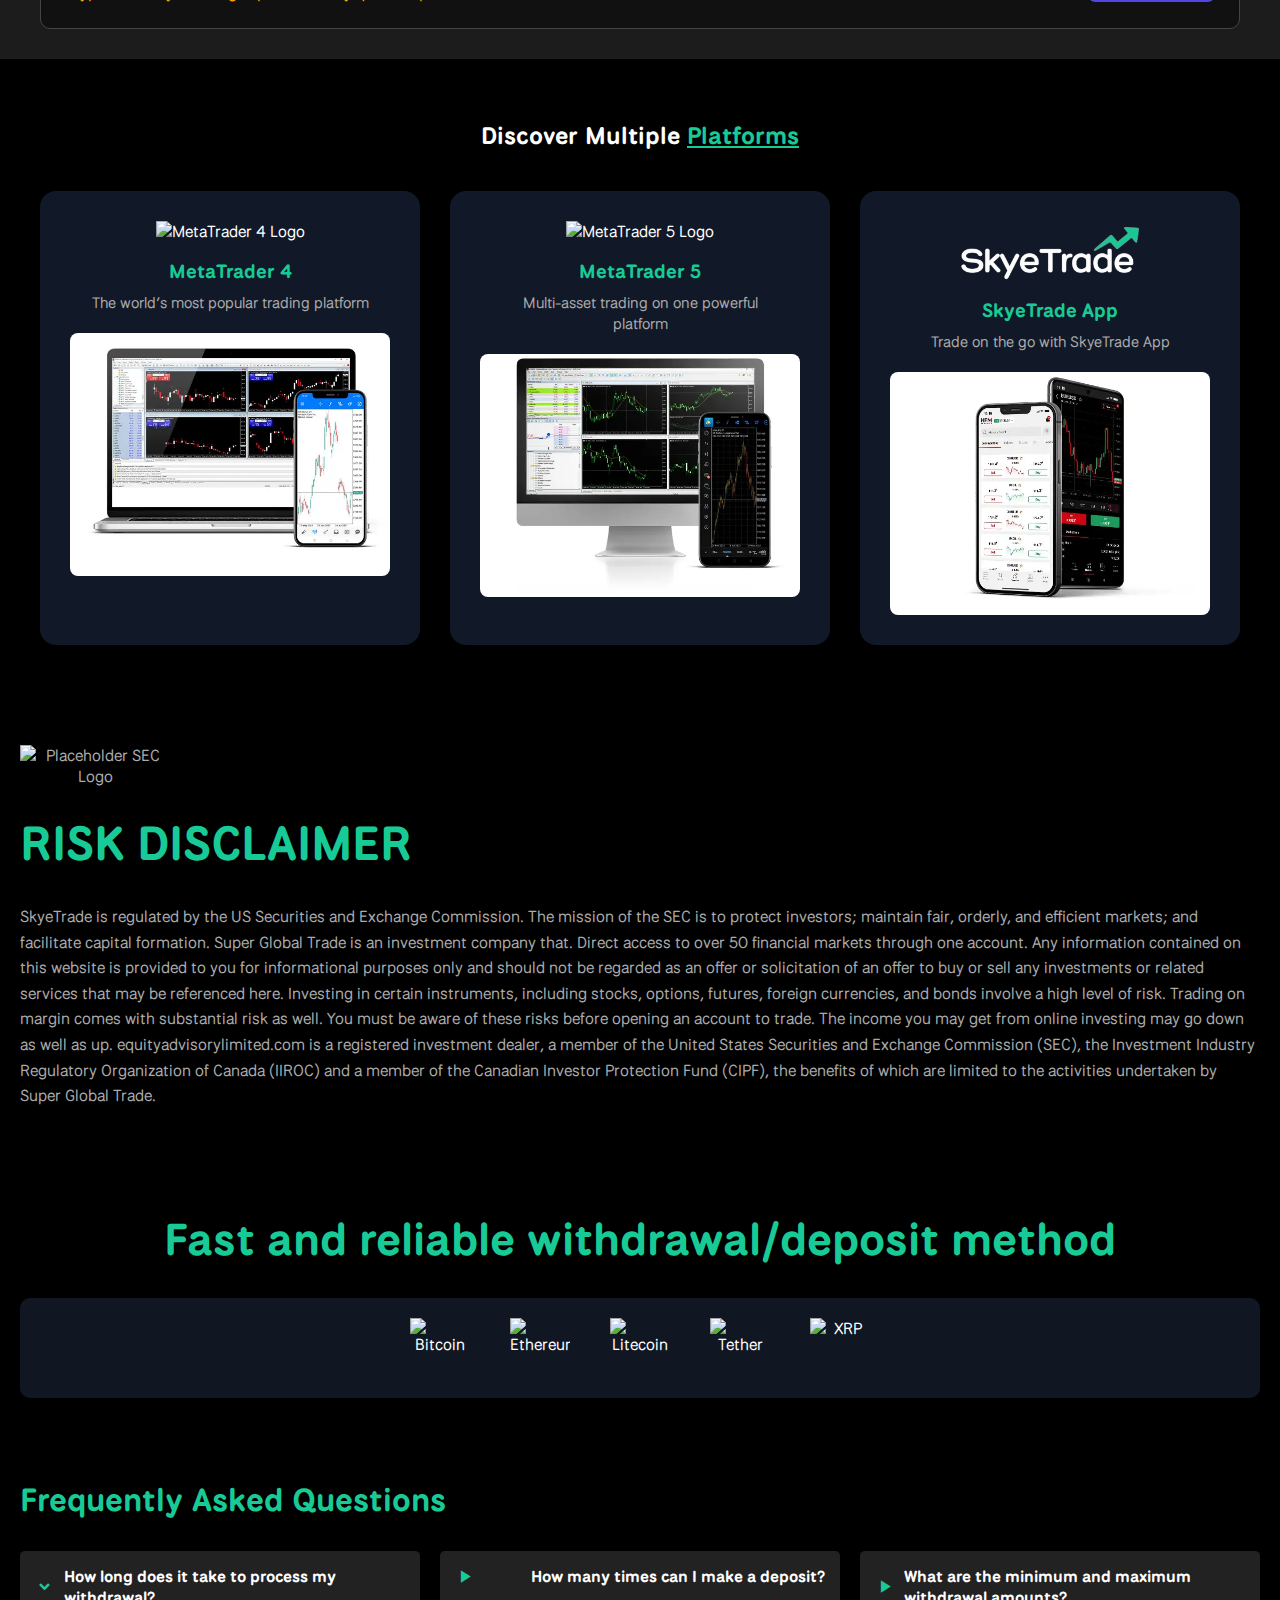
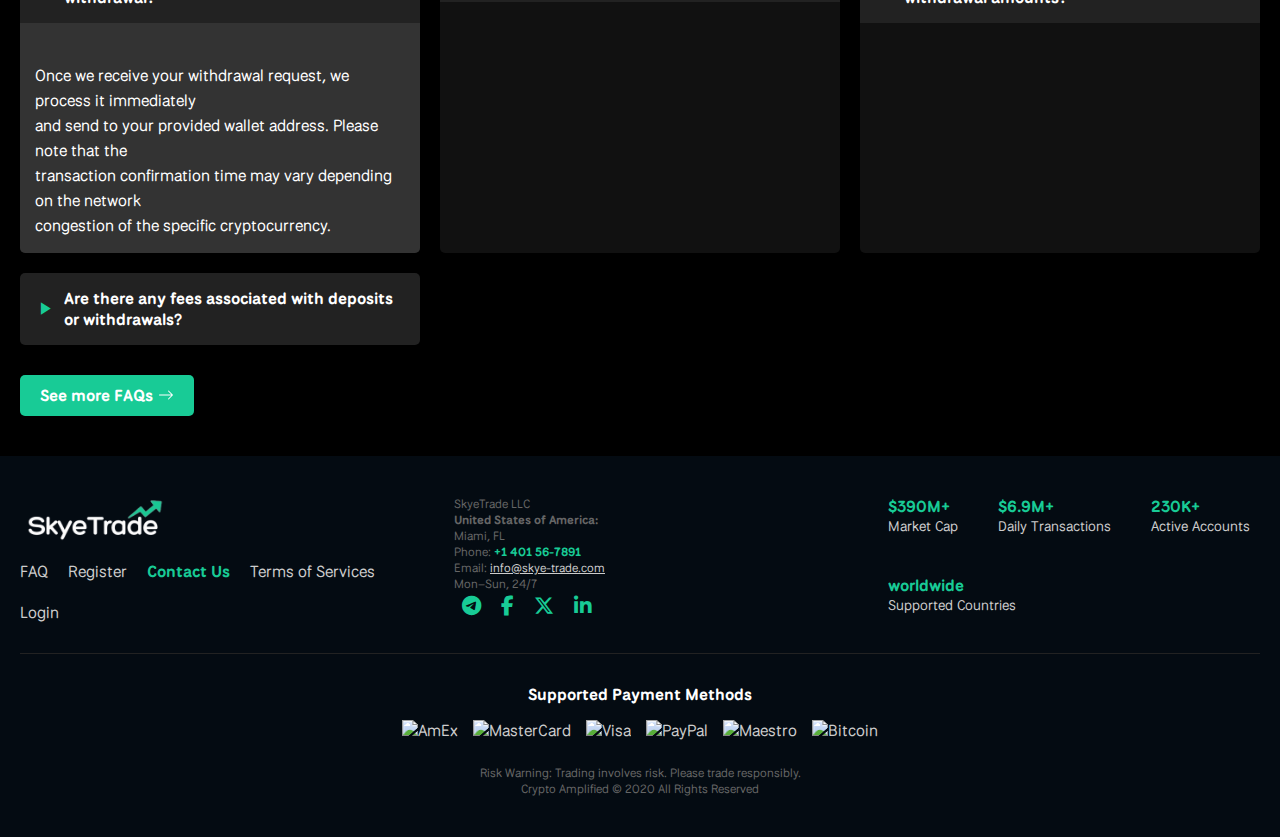
==== commit 862cda0d: "finished UI" ====
--- a/index.html
+++ b/index.html
@@ -4,6 +4,10 @@
     <meta charset="UTF-8" />
     <meta name="viewport" content="width=device-width, initial-scale=1.0" />
     <title>SkyeTrade - Invest Your Money</title>
+    <link
+      rel="stylesheet"
+      href="https://cdnjs.cloudflare.com/ajax/libs/font-awesome/6.5.0/css/all.min.css"
+    />
     <link rel="stylesheet" href="styles.css" />
     <link rel="shortcut icon" href="assets/arrow.png" type="image/x-icon" />
     <link
@@ -740,9 +744,7 @@
       </div>
       <div class="security-left">
         <h2>Security of Client's Funds</h2>
-        <p>
-          Your funds are fully secured when you invest with Super Global Trade.
-        </p>
+        <p>Your funds are fully secured when you invest with SkyeTrade.</p>
         <div class="security-right">
           <div class="security-item">
             <img
@@ -775,6 +777,7 @@
           </div>
           <div class="security-item">
             <img
+              style="background-color: white"
               src="https://superglobaltrade.com/home/img/sec-logo.png"
               alt="Verify My Trade Logo"
             />
@@ -821,33 +824,63 @@
       </div>
     </div>
     <!-- How it works -->
-    <section class="steps" id="steps">
-      <h2>How It <span>Works</span></h2>
-      <div class="features-container">
-        <div class="feature">
-          <img src="assets/icons8-sign-up-64.png" alt="Icon" />
-          <h3>1. Sign Up</h3>
-          <p>Create an account in few quick steps</p>
-          <a href="https://cexbuy.netlify.app/pages/signup.html">Get Started</a>
-        </div>
-        <div class="feature">
-          <img src="assets/icons8-wallet-50.png" alt="Icon" />
-          <h3>2. Fund Account</h3>
-          <p>Fund your wallet with any of our payment options</p>
-          <a href="https://cexbuy.netlify.app/pages/signup.html">Get Started</a>
-        </div>
-        <div class="feature">
-          <img src="assets/icons8-transaction-50.png" alt="Icon" />
-          <h3>3. Purchase Plan</h3>
-          <p>Purchase a plan or subscription from your dashboard</p>
-          <a href="https://cexbuy.netlify.app/pages/signup.html">Get Started</a>
-        </div>
-        <div class="feature">
-          <img src="assets/icons8-positive-dynamic-50.png" alt="Icon" />
-          <h3>4. ROI</h3>
-          <p>Wait for plan duration to elapse and get your profits</p>
-          <a href="https://cexbuy.netlify.app/pages/signup.html">Get Started</a>
-        </div>
+    <section class="trading-steps">
+      <div class="steps-header">
+        <h2>Begin trading in three steps</h2>
+        <a href="#" class="open-account-btn">Open account</a>
+      </div>
+
+      <div class="steps-wrapper">
+        <!-- Left: Steps -->
+        <div class="steps-list">
+          <div class="step-box">
+            <div class="step-number animated-step">1</div>
+            <div class="step-details">
+              <h4>Register</h4>
+              <p>
+                Create an account in few minutes, verify your email and you are
+                set to go.
+              </p>
+            </div>
+          </div>
+          <div class="step-box">
+            <div class="step-number animated-step">2</div>
+            <div class="step-details">
+              <h4>Deposit</h4>
+              <p>
+                Choose a deposit plan and payment method that is convenient for
+                you, sit back and watch.
+              </p>
+            </div>
+          </div>
+          <div class="step-box">
+            <div class="step-number animated-step">3</div>
+            <div class="step-details">
+              <h4>Withdraw</h4>
+              <p>
+                As soon as your deposit plan duration is completed, you can
+                withdraw directly to your wallet.
+              </p>
+            </div>
+          </div>
+        </div>
+
+        <!-- Right: Image -->
+        <div class="steps-image animated-step">
+          <img src="assets/arrow-and-coin.png" alt="Trading Interface" />
+        </div>
+      </div>
+    </section>
+
+    <!-- Highlighted Bar -->
+    <section class="highlight-banner">
+      <div class="highlight-content">
+        <p>
+          We are an international financial company engaged in investment
+          activities, which are related to trading on financial markets and
+          cryptocurrency exchanges performed by qualified professional traders.
+        </p>
+        <a href="#" class="highlight-btn">Learn More</a>
       </div>
     </section>
 
@@ -912,6 +945,69 @@
       </div>
     </section>
 
+    <!-- RISK DISCLAIMER SECTION -->
+    <div class="risk-disclaimer-section">
+      <div class="risk-disclaimer-header">
+        <div class="risk-disclaimer-image-container">
+          <img
+            src="https://superglobaltrade.com/home/img/sec-logo.png"
+            alt="Placeholder SEC Logo"
+            class="risk-disclaimer-image"
+          />
+        </div>
+        <div>
+          <h2 class="risk-disclaimer-title">RISK DISCLAIMER</h2>
+        </div>
+      </div>
+      <p class="risk-disclaimer-text">
+        SkyeTrade is regulated by the US Securities and Exchange Commission. The
+        mission of the SEC is to protect investors; maintain fair, orderly, and
+        efficient markets; and facilitate capital formation. Super Global Trade
+        is an investment company that. Direct access to over 50 financial
+        markets through one account. Any information contained on this website
+        is provided to you for informational purposes only and should not be
+        regarded as an offer or solicitation of an offer to buy or sell any
+        investments or related services that may be referenced here. Investing
+        in certain instruments, including stocks, options, futures, foreign
+        currencies, and bonds involve a high level of risk. Trading on margin
+        comes with substantial risk as well. You must be aware of these risks
+        before opening an account to trade. The income you may get from online
+        investing may go down as well as up. equityadvisorylimited.com is a
+        registered investment dealer, a member of the United States Securities
+        and Exchange Commission (SEC), the Investment Industry Regulatory
+        Organization of Canada (IIROC) and a member of the Canadian Investor
+        Protection Fund (CIPF), the benefits of which are limited to the
+        activities undertaken by Super Global Trade.
+      </p>
+    </div>
+
+    <!-- DEPOSIT METHOD SECTION -->
+    <section class="crypto-methods">
+      <h2>Fast and reliable withdrawal/deposit method</h2>
+      <div class="crypto-logos">
+        <img
+          src="https://superglobaltrade.com/home/images/coins/btc.png"
+          alt="Bitcoin"
+        />
+        <img
+          src="https://superglobaltrade.com/home/images/coins/eth.png"
+          alt="Ethereum"
+        />
+        <img
+          src="https://superglobaltrade.com/home/images/coins/ltc.png"
+          alt="Litecoin"
+        />
+        <img
+          src="https://superglobaltrade.com/home/images/coins/usdt.png"
+          alt="Tether"
+        />
+        <img
+          src="https://superglobaltrade.com/home/images/coins/xrp.png"
+          alt="XRP"
+        />
+      </div>
+    </section>
+
     <!-- FAQ SECTION -->
     <div class="faq-section">
       <h2 class="faq-title">Frequently Asked Questions</h2>
@@ -977,40 +1073,86 @@
       </a>
     </div>
 
-    <footer>
-      <div class="footer">
-        <div class="footer-column">
-          <div class="logoCont">
-            <img src="assets/logo-white.png" alt="logo" />
-          </div>
+    <!-- FOOTER SECTION -->
+    <footer class="footer">
+      <div class="footer-top">
+        <div class="footer-logo-nav">
+          <img src="assets/logo-white.png" alt="SkyeTrade Logo" class="logo" />
+          <nav class="footer-nav">
+            <a href="#">FAQ</a>
+            <a href="#">Register</a>
+            <a href="#" class="highlight">Contact Us</a>
+            <a href="#">Terms of Services</a>
+            <a href="#">Login</a>
+          </nav>
+        </div>
+
+        <div class="footer-contact">
+          <p>SkyeTrade LLC</p>
+          <p><strong>United States of America:</strong></p>
+          <p>Miami, FL</p>
           <p>
-            SkyeTrade – Smart Investing, Reliable Returns. Join us today and let
-            your money work for you!
+            Phone: <a href="tel:+14012687226" class="green">+1 401 56-7891</a>
           </p>
-          <a href="#">Read More</a>
-        </div>
-        <div class="footer-column">
-          <h3>Quick Links</h3>
-          <div class="footer-line"></div>
-          <a href="#home">Home</a>
-          <a href="#about">About Us</a>
-          <a href="#testimonials">Testimonials</a>
-          <a href="#plans">Plans and Subscriptions</a>
-          <a href="#contact">Contact Us</a>
-        </div>
-        <div class="footer-column">
-          <h3>Contact Us</h3>
-          <div class="footer-line"></div>
-          <p>📍 134 St Avere's way, Las Vegas, ID 90909</p>
-          <p>📞 123-456-7890</p>
-          <p>📧 info@skye-trade.com</p>
-          <!-- <a href="#">Our Office Locations</a> -->
-        </div>
-      </div>
+          <p>
+            Email:
+            <a style="color: var(--text-light)" href="info@skye-trade.com"
+              >info@skye-trade.com</a
+            >
+          </p>
+          <p>Mon–Sun, 24/7</p>
+
+          <div class="social-icons">
+            <a href="#"><i class="fab fa-telegram-plane"></i></a>
+            <a href="#"><i class="fab fa-facebook-f"></i></a>
+            <a href="#"><i class="fab fa-x-twitter"></i></a>
+            <a href="#"><i class="fab fa-linkedin-in"></i></a>
+          </div>
+        </div>
+
+        <div class="footer-stats">
+          <div><span class="green">$390M+</span><br />Market Cap</div>
+          <div><span class="green">$6.9M+</span><br />Daily Transactions</div>
+          <div><span class="green">230K+</span><br />Active Accounts</div>
+          <div>
+            <span class="green">worldwide</span><br />Supported Countries
+          </div>
+        </div>
+      </div>
+
       <div class="footer-bottom">
-        Copyright &copy; 2024 skye-trade.com. All rights reserved.
+        <h4>Supported Payment Methods</h4>
+        <div class="payment-icons">
+          <img
+            src="https://upload.wikimedia.org/wikipedia/commons/thumb/f/fa/American_Express_logo_%282018%29.svg/250px-American_Express_logo_%282018%29.svg.png"
+            alt="AmEx"
+          />
+          <img
+            src="https://upload.wikimedia.org/wikipedia/commons/thumb/b/b7/MasterCard_Logo.svg/2560px-MasterCard_Logo.svg.png"
+            alt="MasterCard"
+          />
+          <img
+            src="https://cdn.iconscout.com/icon/free/png-256/free-visa-credit-card-icon-download-in-svg-png-gif-file-formats--e-commerce-pack-shopping-icons-1547549.png?f=webp&w=256"
+            alt="Visa"
+          />
+          <img
+            src="https://1000logos.net/wp-content/uploads/2017/05/Paypal-Logo-2022.png"
+            alt="PayPal"
+          />
+          <img
+            src="https://encrypted-tbn0.gstatic.com/images?q=tbn:ANd9GcSdwjf1NKlfsjg1Ba36ZpwGyDEiIaq1iJ2bbw&s"
+            alt="Maestro"
+          />
+          <img
+            src="https://upload.wikimedia.org/wikipedia/commons/thumb/4/46/Bitcoin.svg/1200px-Bitcoin.svg.png"
+            alt="Bitcoin"
+          />
+        </div>
+        <p>Risk Warning: Trading involves risk. Please trade responsibly.</p>
+        <p class="copyright">Crypto Amplified © 2020 All Rights Reserved</p>
       </div>
     </footer>
+
     <script src="script.js"></script>
   </body>
 </html>
--- a/styles.css
+++ b/styles.css
@@ -14,12 +14,14 @@
   --light-green: #4caf50;
   --bg: #040b12;
   --gold-yellow: #f5a623;
+  --blue: #00bfff;
+  --text-light: #ccc;
+  --text-heading: #fff;
 }
 
 body {
   color: white;
   background: var(--bg);
-  /* background: #111; */
 }
 html {
   scroll-behavior: smooth;
@@ -692,6 +694,10 @@
   width: 50%;
 }
 
+.security-left p {
+  margin: 1rem 0;
+}
+
 .security-image-container {
   width: 50%;
 }
@@ -719,6 +725,7 @@
   margin-right: 10px;
   max-width: 30px;
   height: auto;
+  border-radius: 5px;
 }
 
 .security-actions {
@@ -802,118 +809,167 @@
 }
 
 /* How it works */
-.steps {
+/* === Trading Steps Section === */
+.trading-steps {
+  background-color: #000;
+  color: #fff;
+  padding: 60px 20px;
+}
+
+.steps-header {
+  display: flex;
+  justify-content: space-between;
+  align-items: center;
+  flex-wrap: wrap;
+  gap: 20px;
+  margin-bottom: 40px;
+}
+
+.steps-header h2 {
+  color: #00bfff;
+  font-size: 24px;
+  font-weight: bold;
+}
+
+.open-account-btn {
+  background-color: #28a745;
+  color: white;
+  padding: 10px 20px;
+  border-radius: 6px;
+  text-decoration: none;
+  font-weight: bold;
+}
+
+.steps-wrapper {
+  display: flex;
+  flex-direction: column;
+  gap: 40px;
+}
+
+.steps-list {
+  display: flex;
+  flex-direction: column;
+  gap: 20px;
+}
+
+.step-box {
+  display: flex;
+  align-items: flex-start;
+  background-color: #111;
+  padding: 16px;
+  border-radius: 8px;
+  border: 1px solid #333;
+  gap: 20px;
+}
+
+.step-number {
+  background-color: #00bfff;
+  color: white;
+  font-weight: bold;
+  border-radius: 50%;
+  width: 40px;
+  height: 40px;
+  display: flex;
+  align-items: center;
+  justify-content: center;
+  flex-shrink: 0;
+}
+
+.step-details h4 {
+  color: #f7931a;
+  margin: 0 0 6px;
+  font-size: 18px;
+}
+
+.step-details p {
+  color: #ccc;
+  margin: 0;
+}
+
+/* Image */
+.steps-image img {
   width: 100%;
   height: auto;
-  text-align: center;
-  margin-top: 4rem;
-}
-
-.steps h2 {
-  font-size: 36px;
-  text-align: center;
-  margin-bottom: 2.5rem;
-  margin-top: 3.5rem;
-  text-transform: capitalize;
-}
-
-.steps h2 span {
-  color: var(--green);
-}
-
-.features-container {
-  display: grid;
-  grid-template-columns: repeat(2, 1fr);
-  gap: 0;
-  max-width: 700px;
-  margin: 50px auto;
-  position: relative;
-}
-
-.feature {
-  padding: 20px;
-  position: relative;
-}
-
-/* Creating the thin line effect */
-.feature::after,
-.feature::before {
-  content: "";
-  position: absolute;
-  background-color: #ccc;
-}
-
-/* Right and bottom borders for the tile effect */
-.feature::after {
-  width: 1px;
-  height: 100%;
-  top: 0;
-  right: 0;
-}
-
-.feature::before {
-  height: 1px;
-  width: 100%;
-  bottom: 0;
-  left: 0;
-}
-
-/* Remove lines on last column and last row */
-.features-container .feature:nth-child(2n)::after {
-  display: none;
-}
-.features-container .feature:nth-last-child(-n + 2)::before {
-  display: none;
-}
-
-.feature img {
-  width: 40px;
-  height: 40px;
-}
-
-.feature h3 {
-  margin: 10px 0;
-  color: var(--green);
-}
-
-.feature p {
-  font-size: 14px;
-  color: #666;
-}
-
-.feature a {
+  border-radius: 12px;
+  box-shadow: 0 8px 20px rgba(0, 0, 0, 0.4);
+}
+
+/* === Highlight Banner === */
+.highlight-banner {
+  background-color: #1c1c1c;
+  border-top: 1px solid #333;
+  padding: 30px 20px;
+}
+
+.highlight-content {
+  max-width: 1200px;
+  margin: 0 auto;
+  background-color: #111;
+  border: 1px solid #444;
+  border-radius: 10px;
+  padding: 25px;
+  display: flex;
+  flex-direction: column;
+  gap: 20px;
+  color: #ffa500;
+  text-align: center;
+}
+
+.highlight-btn {
+  background-color: #4f46e5;
+  color: #fff;
+  padding: 10px 20px;
+  border-radius: 6px;
+  text-decoration: none;
+  font-weight: bold;
   display: inline-block;
-  margin-top: 10px;
-  color: white;
-  text-decoration: none;
-}
-
-@media (max-width: 768px) {
-  .features-container {
-    grid-template-columns: repeat(2, 1fr);
-  }
-
-  .features-container .feature:nth-child(2n)::after {
-    display: block;
-  }
-  .features-container .feature:nth-child(2n)::after {
-    display: none;
-  }
-  .features-container .feature:nth-last-child(-n + 2)::before {
-    display: block;
-  }
-  .features-container .feature:nth-last-child(-n + 2)::before {
-    display: none;
-  }
-}
-
-@media (max-width: 480px) {
-  .features-container {
-    grid-template-columns: 1fr;
-  }
-}
-
-/* Pricing section */
+  width: fit-content;
+  margin: 0 auto;
+}
+
+.animated-step {
+  opacity: 0;
+  transform: scale(0.5);
+  transition: transform 0.6s ease-out, opacity 0.6s ease-out;
+}
+
+.animated-step.visible {
+  opacity: 1;
+  transform: scale(1);
+}
+
+/* === Responsive === */
+@media (min-width: 768px) {
+  .steps-wrapper {
+    flex-direction: row;
+    align-items: flex-start;
+  }
+
+  .steps-list {
+    flex: 1;
+  }
+
+  .steps-image {
+    flex: 1;
+  }
+
+  .highlight-content {
+    flex-direction: row;
+    justify-content: space-between;
+    align-items: center;
+    text-align: left;
+  }
+
+  .highlight-content p {
+    flex: 1;
+    margin: 0;
+  }
+
+  .highlight-btn {
+    margin: 0;
+  }
+}
+
 /* Pricing Section */
 .pricing {
   text-align: center;
@@ -1334,6 +1390,133 @@
   object-fit: contain;
 }
 
+/* RISK DISCLAIMER SECTION */
+.risk-disclaimer-section {
+  background-color: #000;
+  color: #aaa;
+  padding: 40px 20px;
+  text-align: center;
+}
+
+.risk-disclaimer-header {
+  display: flex;
+  gap: 1.5rem;
+  justify-content: space-between;
+  align-items: flex-start;
+  margin-bottom: 20px;
+  flex-direction: column;
+}
+
+.risk-disclaimer-image-container {
+  max-width: 150px;
+  margin-right: 20px;
+}
+
+.risk-disclaimer-image {
+  display: block;
+  max-width: 130%;
+  height: auto;
+}
+
+.risk-disclaimer-title {
+  font-size: 3em;
+  color: var(--green);
+  margin-bottom: 10px;
+  text-align: center;
+}
+
+.risk-disclaimer-text {
+  line-height: 1.6;
+  text-align: left;
+  margin-bottom: 20px;
+}
+
+/* Mobile Styles */
+@media (max-width: 768px) {
+  .risk-disclaimer-header {
+    flex-direction: column;
+    align-items: flex-start;
+    gap: 0;
+  }
+
+  .risk-disclaimer-image-container {
+    margin-right: 0;
+    margin-bottom: 15px;
+    max-width: 120px;
+  }
+
+  .risk-disclaimer-title {
+    font-size: 1.75em;
+  }
+
+  .risk-disclaimer-text {
+    text-align: left;
+  }
+}
+
+/* DEPOSIT METHOD SECTION */
+.crypto-methods {
+  background-color: #000;
+  padding: 40px 20px;
+  text-align: center;
+}
+
+.crypto-methods h2 {
+  color: var(--green);
+  font-size: 2.8rem; /* Bigger heading like previous section */
+  margin-bottom: 30px;
+}
+
+.crypto-logos {
+  display: flex;
+  justify-content: center;
+  gap: 40px;
+  background-color: #111722;
+  padding: 20px;
+  border-radius: 10px;
+  flex-wrap: wrap; /* For tablets */
+}
+
+.crypto-logos img {
+  width: 60px;
+  height: 60px;
+  object-fit: contain;
+  transition: transform 0.3s ease;
+}
+
+.crypto-logos img:hover {
+  transform: scale(1.1);
+}
+
+/* Mobile responsiveness */
+@media screen and (max-width: 600px) {
+  .crypto-logos {
+    flex-direction: column;
+    align-items: center;
+    gap: 8rem;
+  }
+
+  .crypto-logos img {
+    width: 6rem;
+    height: 6rem;
+  }
+
+  .crypto-methods h2 {
+    font-size: 24px;
+  }
+
+  .crypto-logos {
+    overflow-x: auto;
+    justify-content: flex-start;
+    gap: 20px;
+    padding: 15px;
+  }
+
+  .crypto-logos img {
+    flex: 0 0 auto;
+  }
+}
+
 /* FAQ SECION */
 .faq-section {
   background-color: #000;
@@ -1373,9 +1556,10 @@
 .faq-question::before {
   content: ""; /* Remove the text arrow */
   font-family: "Material Icons";
-  font-size: 1.2em; /* Adjust size as needed */
+  font-size: 1.2em;
   margin-right: 10px;
-  vertical-align: middle; /* Adjust vertical alignment if necessary */
+  vertical-align: middle;
+  color: var(--green);
 }
 
 .faq-question::before {
@@ -1431,78 +1615,135 @@
 
 /* FOOTER SECTION */
 .footer {
-  background-image: url("assets/bg2.jpg");
-  background-size: cover;
-  background-position: top center;
+  background-color: var(--dark-bg);
+  color: var(--text-light);
+  font-family: sans-serif;
   padding: 40px 20px;
-  display: flex;
-  justify-content: space-between;
-  align-items: flex-start;
-  width: 100%;
-  margin: auto;
+}
+
+.footer-top {
+  display: flex;
+  flex-direction: column;
+  gap: 40px;
+  border-bottom: 1px solid #222;
+  padding-bottom: 30px;
+}
+
+.footer-logo-nav {
+  text-align: center;
+}
+
+.footer-logo-nav .logo {
+  max-width: 150px;
+  margin-bottom: 15px;
+}
+
+.footer-nav {
+  display: flex;
   flex-wrap: wrap;
-}
-
-.footer-column img {
-  width: 8rem;
-  height: 4rem;
-  margin-left: -7px;
-}
-
-.footer-column {
-  flex: 1;
-  min-width: 250px;
-  margin: 10px;
-}
-
-.footer-column h3 {
-  margin-bottom: 10px;
-  color: white;
-}
-
-.footer-line {
+  justify-content: center;
+  gap: 20px;
+}
+
+.footer-nav a {
+  color: var(--text-light);
+  text-decoration: none;
+}
+
+.footer-nav .highlight {
+  color: var(--green);
+  font-weight: bold;
+}
+
+.footer-contact {
+  text-align: center;
+  font-size: 14px;
+}
+
+.footer-contact .green {
+  color: var(--green);
+  font-weight: bold;
+  text-decoration: none;
+}
+
+.social-icons a {
+  font-size: 20px;
+  color: var(--green);
+  margin: 0 8px;
+  transition: transform 0.2s, color 0.3s;
+}
+
+.social-icons a:hover {
+  color: #fff;
+  transform: scale(1.2);
+}
+
+.footer-stats {
+  display: flex;
+  flex-wrap: wrap;
+  justify-content: center;
+  gap: 40px;
+  text-align: center;
+  font-size: 14px;
+}
+
+.footer-stats .green {
+  color: var(--green);
+  font-size: 16px;
+  font-weight: bold;
+}
+
+.footer-bottom {
+  margin-top: 30px;
+  text-align: center;
+}
+
+.footer-bottom h4 {
   margin-bottom: 15px;
-  max-width: 50px;
-  height: 2px;
-  border-radius: 1px;
-  background: linear-gradient(to right, var(--green), var(--light-green));
-}
-
-.footer-column p,
-.footer-column a {
-  color: #bbb;
-  text-decoration: none;
-  font-size: 14px;
-  display: block;
-  margin-bottom: 8px;
-}
-
-.footer-column a:hover {
-  color: var(--green);
-}
-
-.footer-bottom {
-  text-align: center;
-  background-color: #000;
-  padding: 10px;
+  color: var(--text-heading);
+}
+
+.payment-icons {
+  display: flex;
+  justify-content: center;
+  gap: 15px;
+  margin-bottom: 20px;
+  flex-wrap: wrap;
+}
+
+.payment-icons img {
+  height: 25px;
+}
+
+.footer p {
   font-size: 12px;
-  color: #777;
-}
-
-@media (max-width: 768px) {
-  .footer {
-    flex-direction: column;
-    text-align: center;
-    align-items: center;
-  }
-
-  .footer-line {
-    margin: 1rem auto;
-  }
-
-  .footer-column .logoCont {
-    color: white;
-    justify-content: center;
-    margin-bottom: 1rem;
-  }
-}
+  color: #666;
+}
+
+/* Tablet & Desktop */
+@media (min-width: 768px) {
+  .footer-top {
+    flex-direction: row;
+    justify-content: space-between;
+    align-items: flex-start;
+  }
+
+  .footer-logo-nav,
+  .footer-contact,
+  .footer-stats {
+    width: 30%;
+    text-align: left;
+  }
+
+  .footer-nav {
+    justify-content: flex-start;
+  }
+
+  .footer-contact {
+    font-size: 15px;
+  }
+
+  .footer-stats {
+    justify-content: flex-start;
+  }
+}
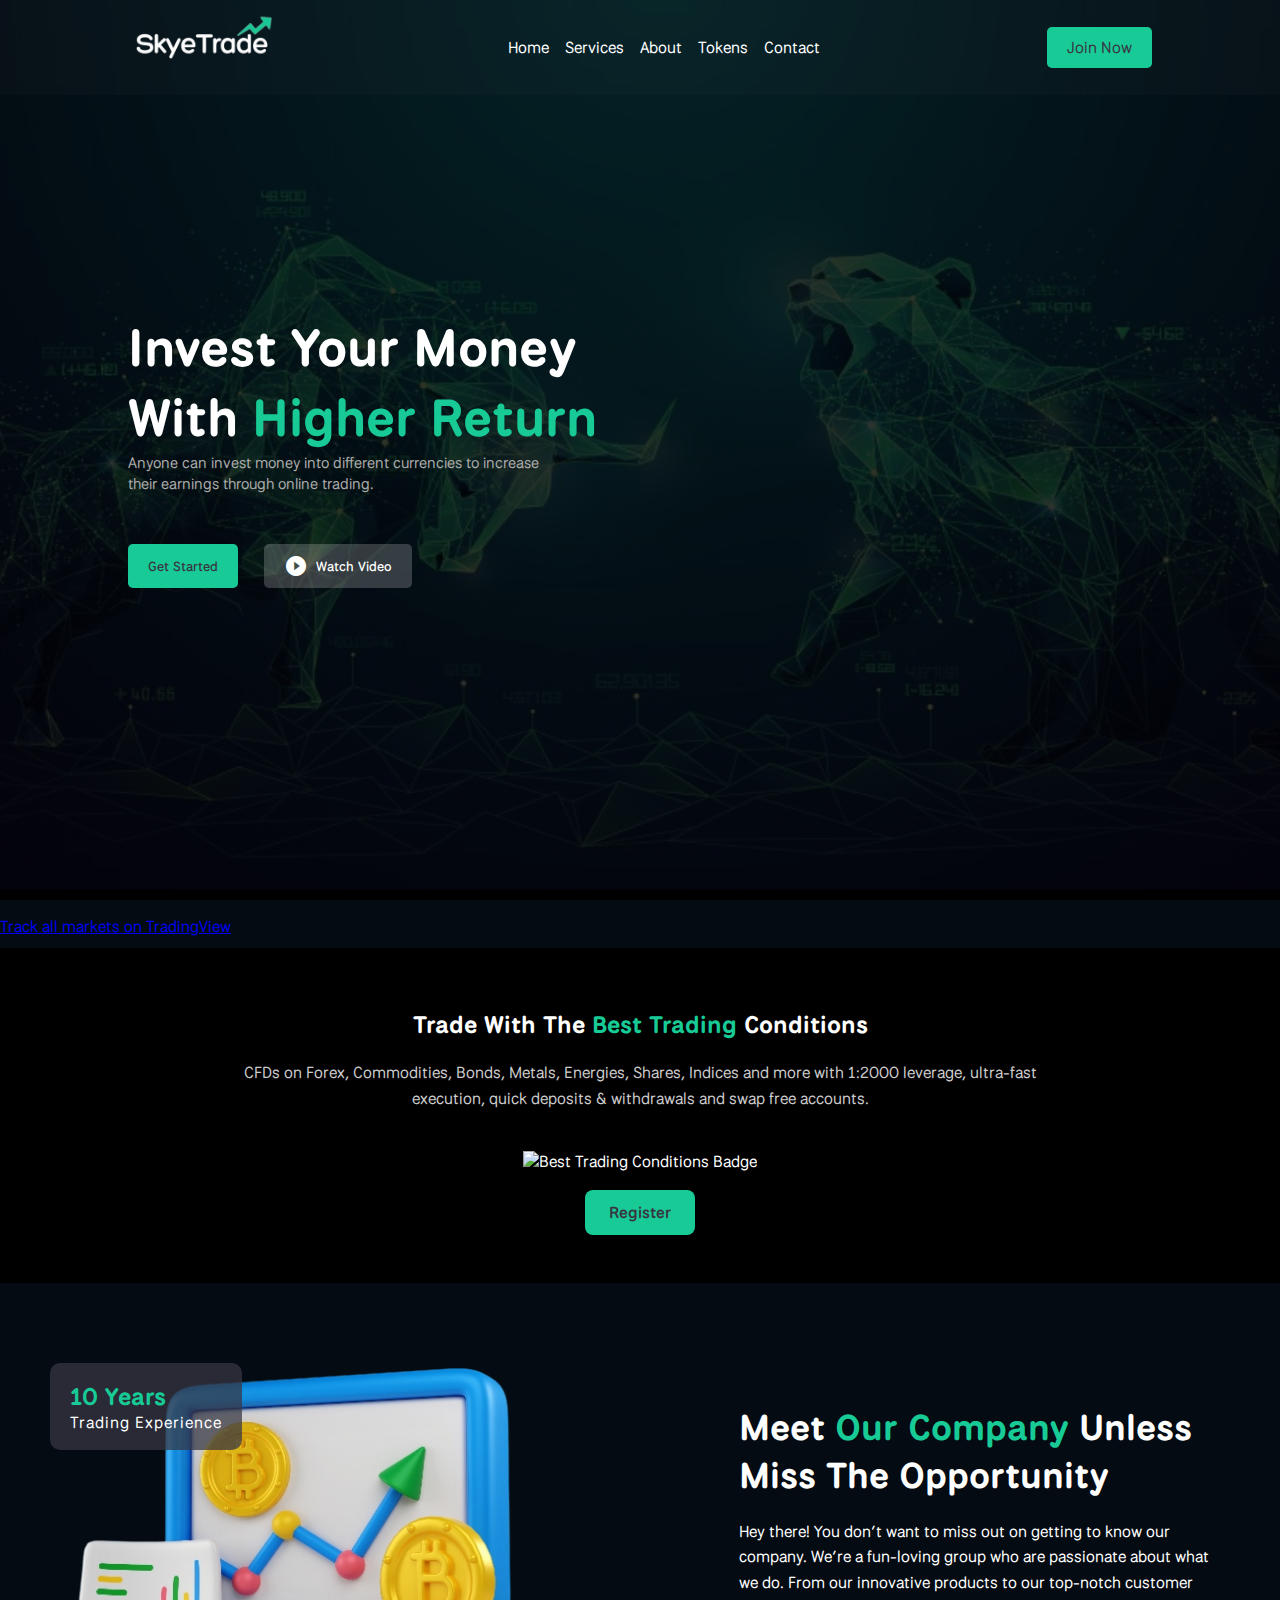
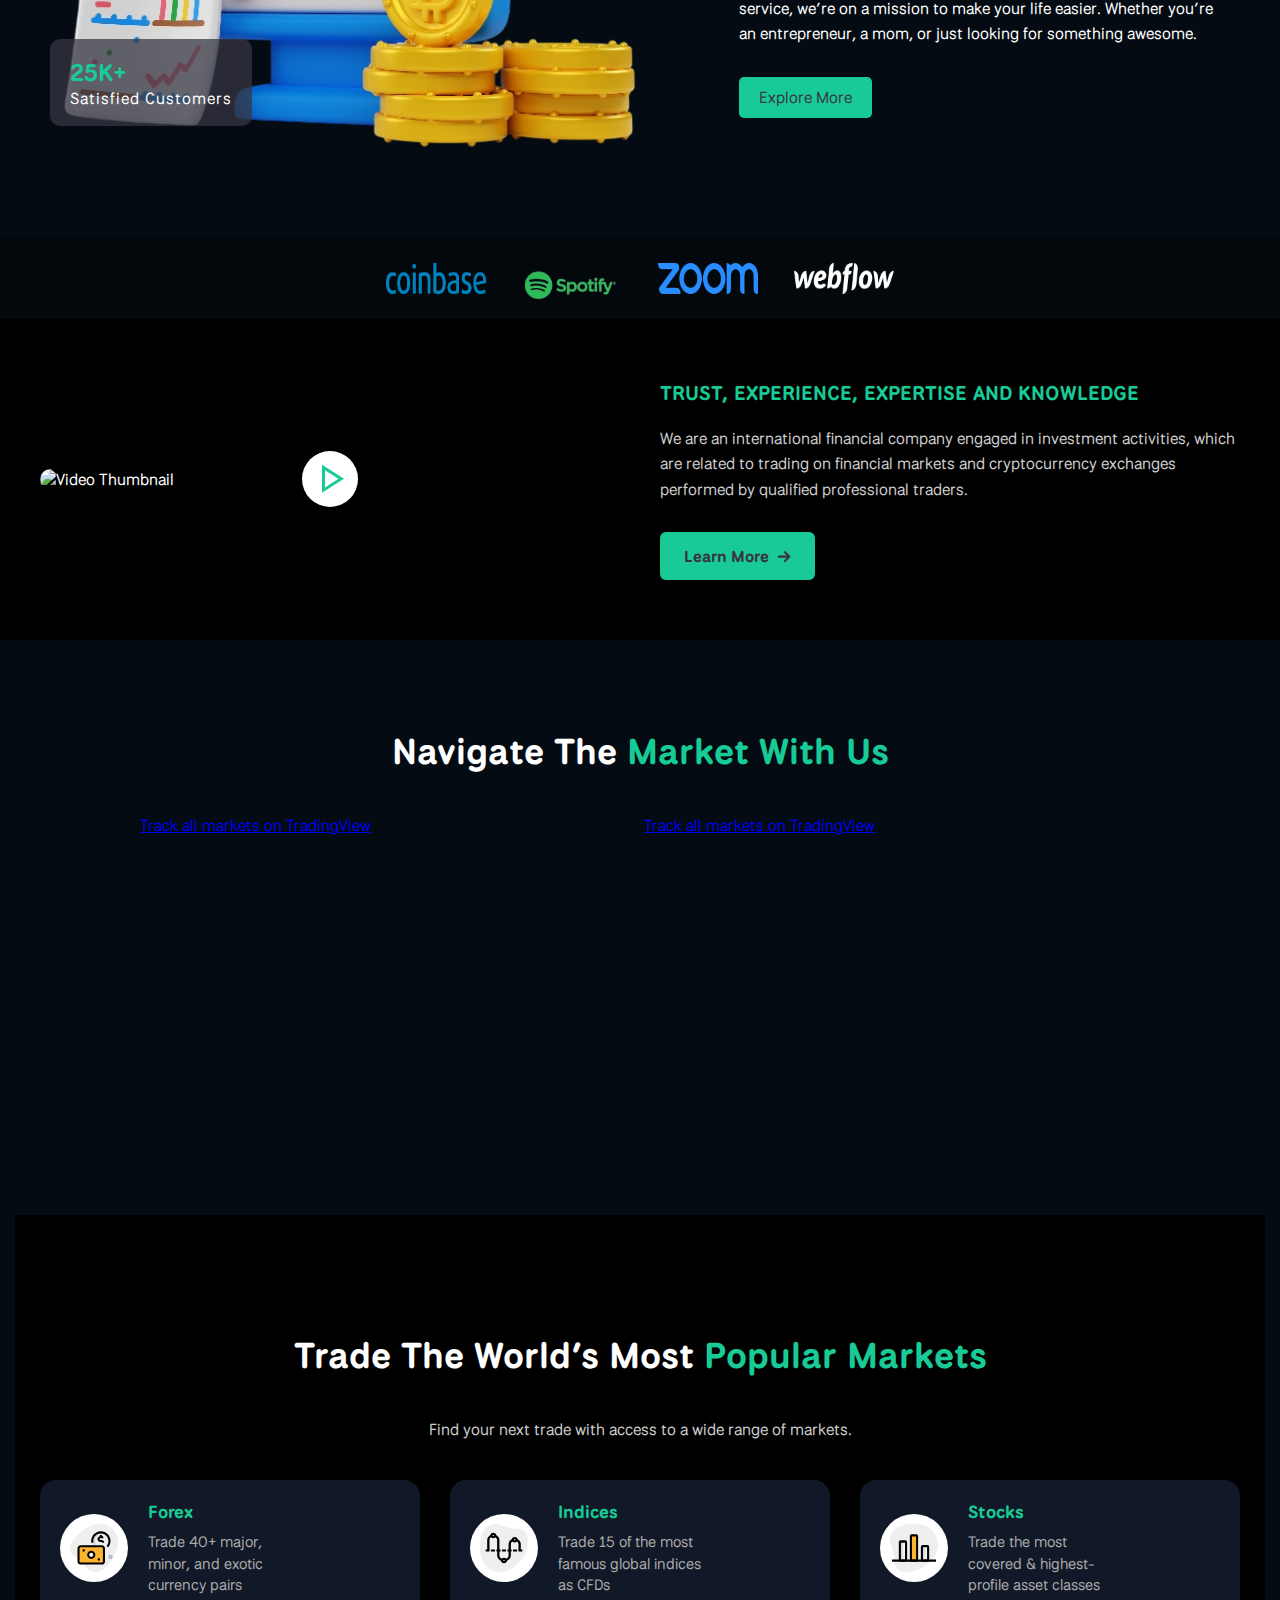
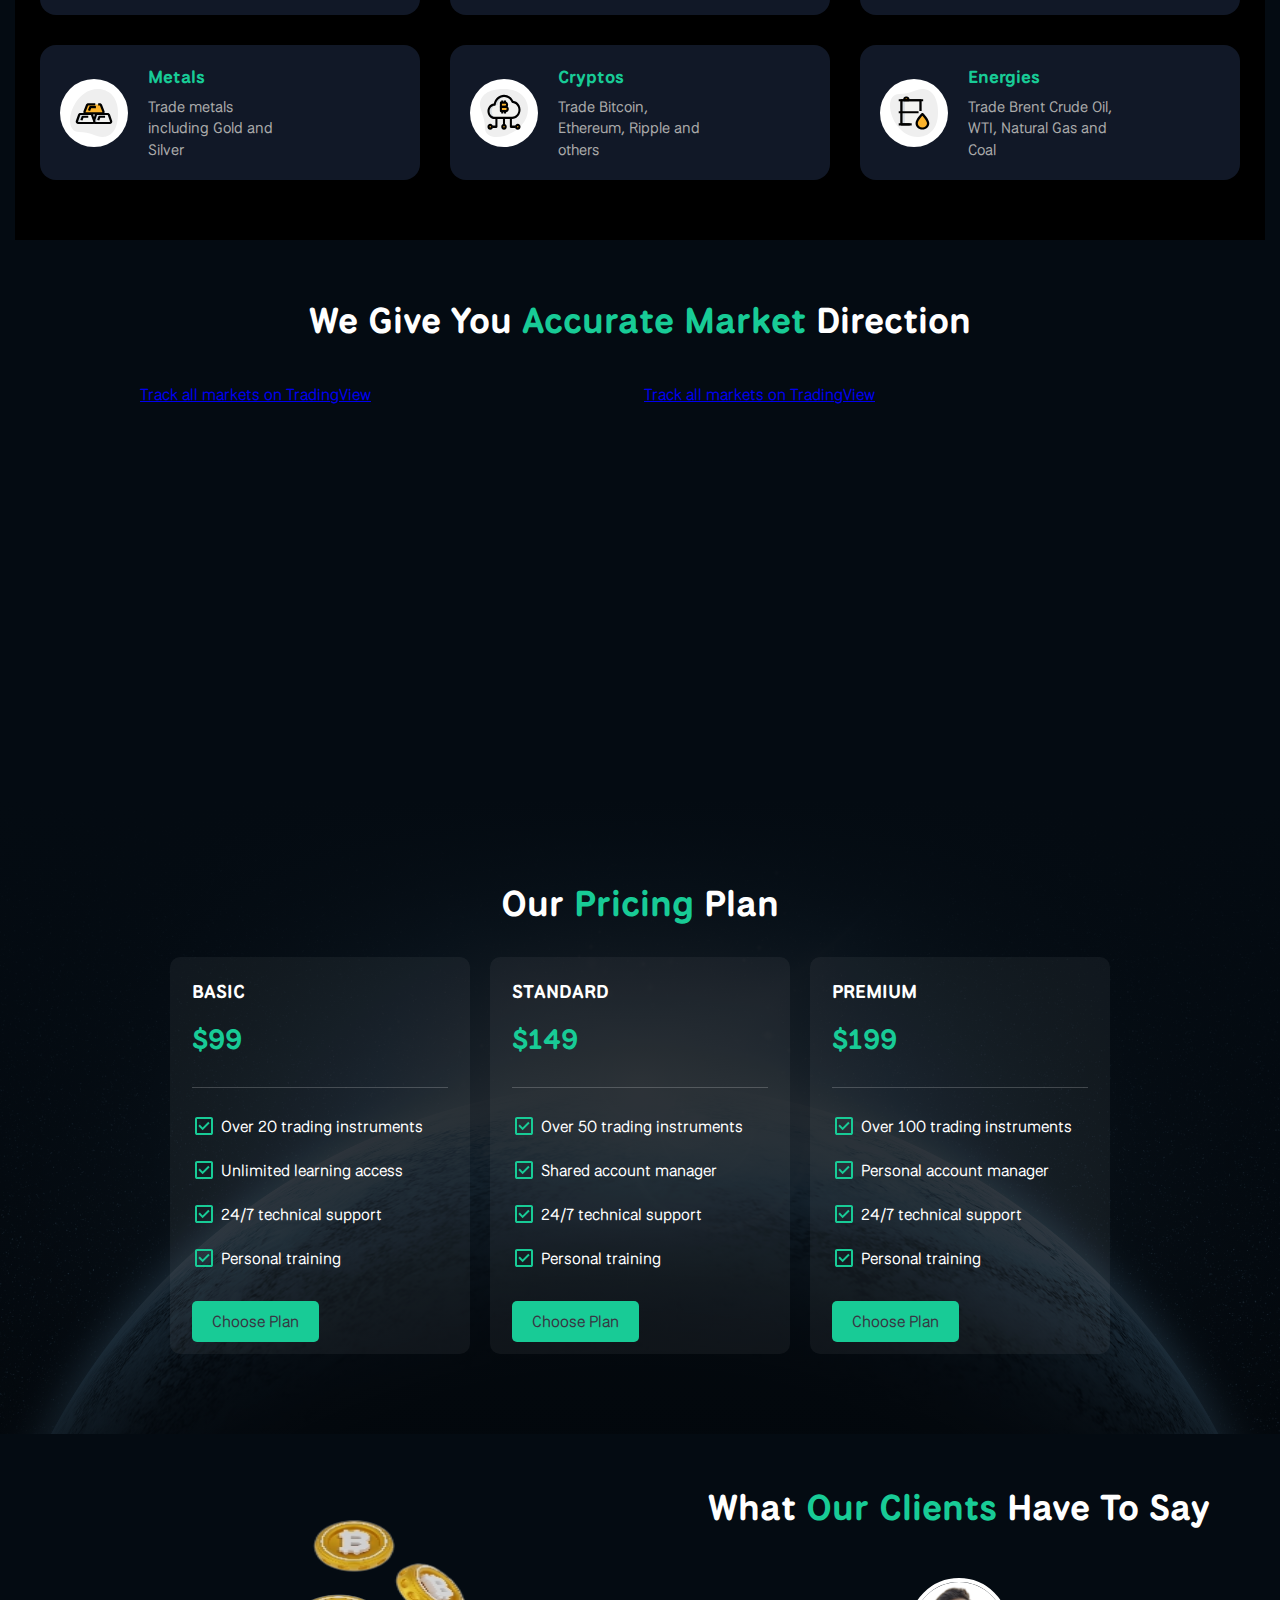
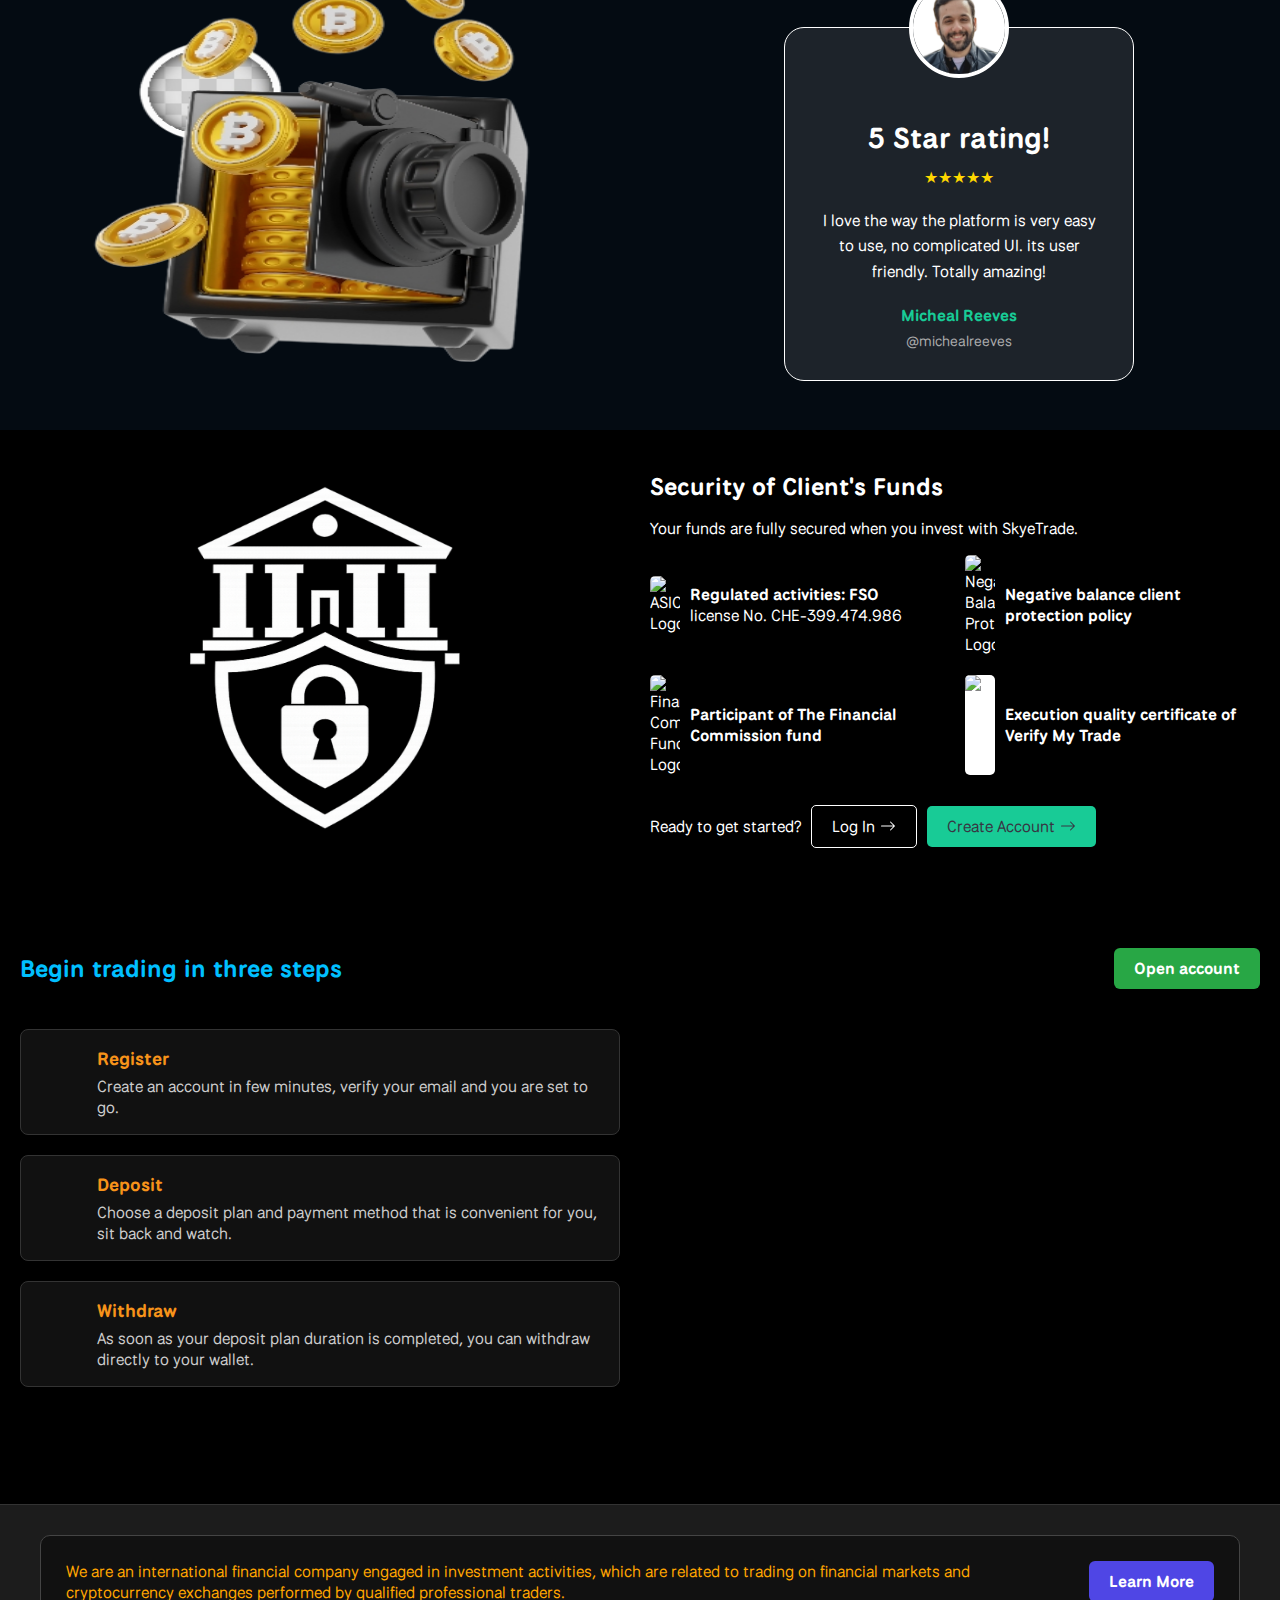
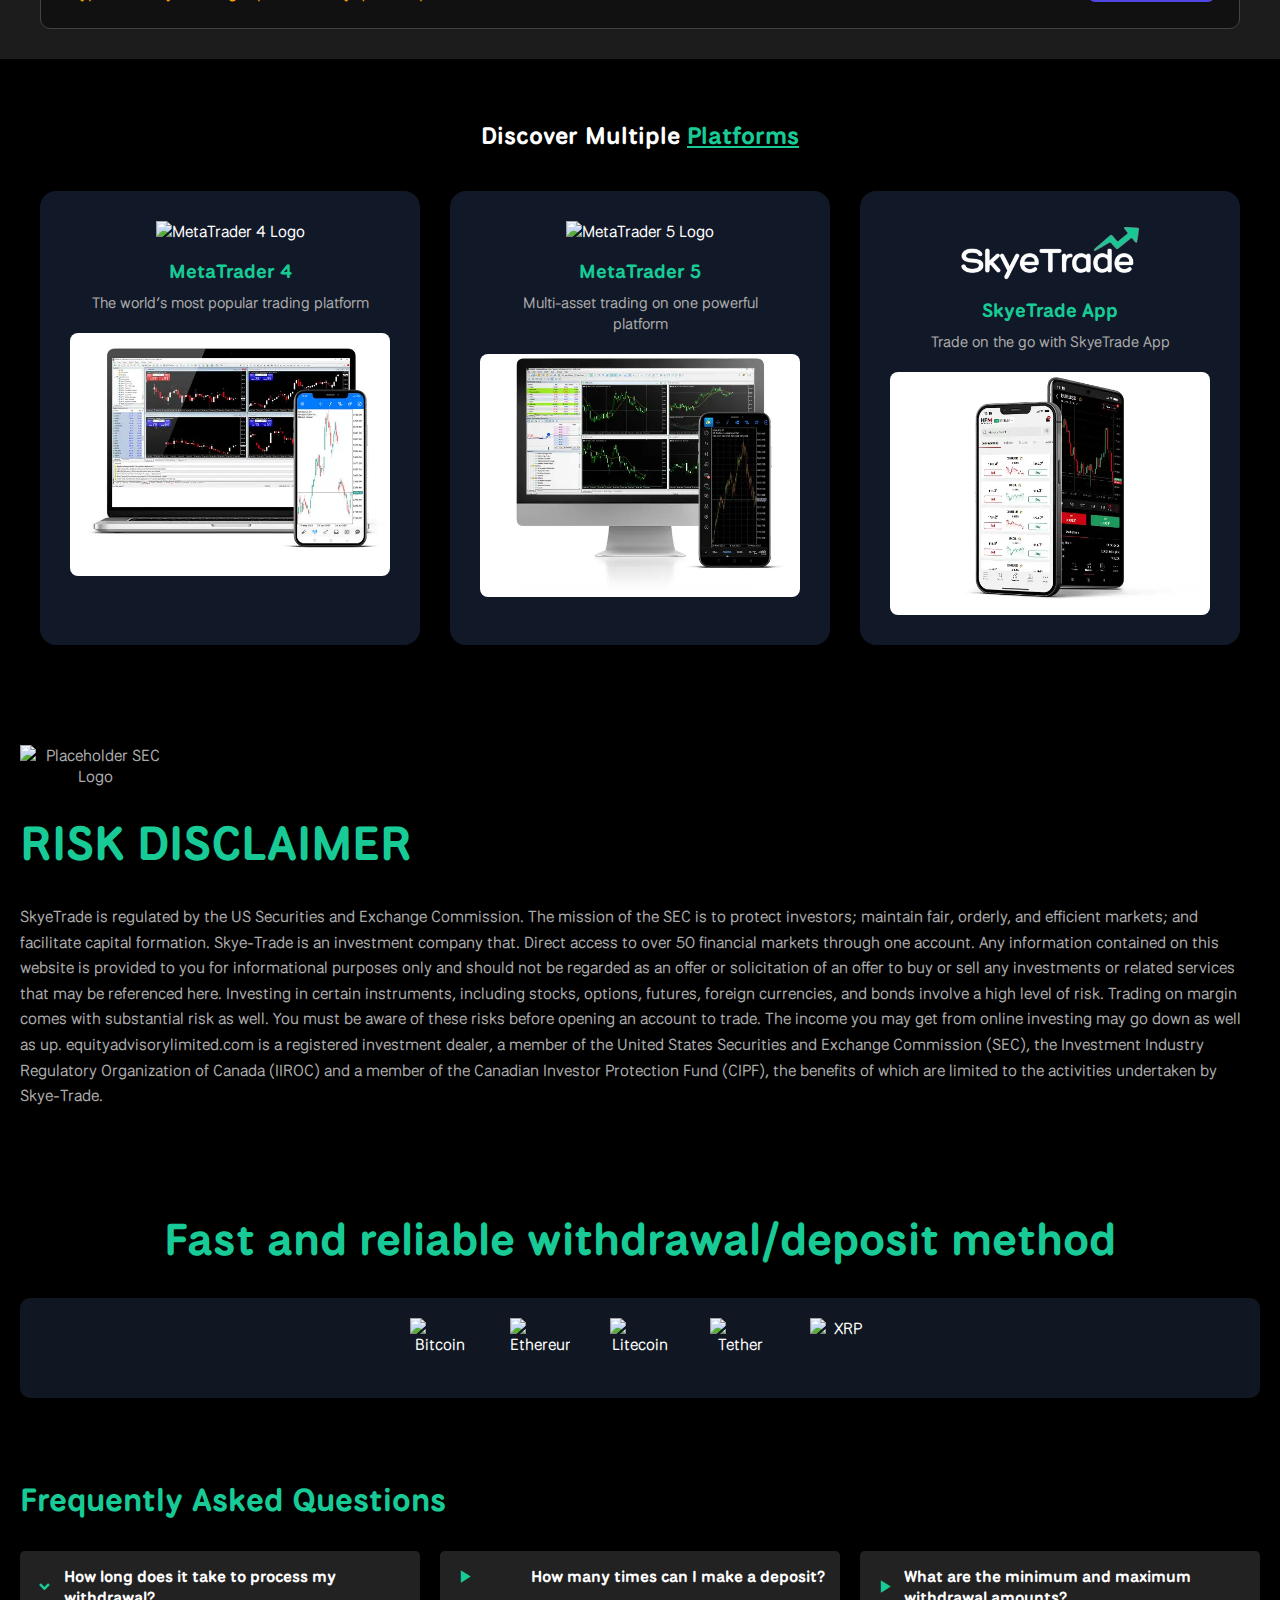
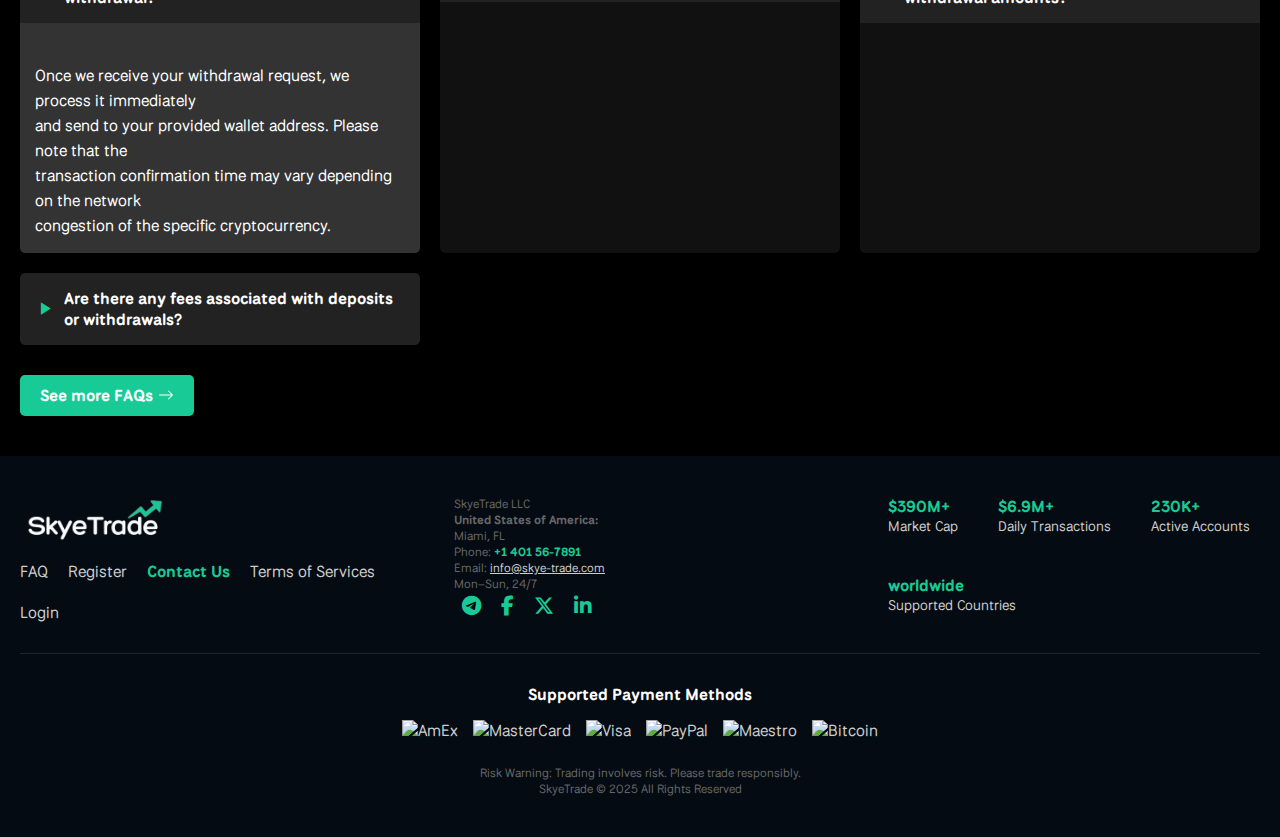
==== commit 21e4c195: "added changes for carousel" ====
--- a/index.html
+++ b/index.html
@@ -102,8 +102,12 @@
             </div>
           </div>
         </div>
-        <div class="image-content">
-          <img src="./assets/arrow.png" alt="Graph with coins" />
+        <div class="image-content" id="hero-image-content">
+          <img
+            src="./assets/arrow.png"
+            alt="Graph with coins"
+            id="hero-image"
+          />
         </div>
       </div>
     </section>
@@ -962,10 +966,10 @@
       <p class="risk-disclaimer-text">
         SkyeTrade is regulated by the US Securities and Exchange Commission. The
         mission of the SEC is to protect investors; maintain fair, orderly, and
-        efficient markets; and facilitate capital formation. Super Global Trade
-        is an investment company that. Direct access to over 50 financial
-        markets through one account. Any information contained on this website
-        is provided to you for informational purposes only and should not be
+        efficient markets; and facilitate capital formation. Skye-Trade is an
+        investment company that. Direct access to over 50 financial markets
+        through one account. Any information contained on this website is
+        provided to you for informational purposes only and should not be
         regarded as an offer or solicitation of an offer to buy or sell any
         investments or related services that may be referenced here. Investing
         in certain instruments, including stocks, options, futures, foreign
@@ -977,7 +981,7 @@
         and Exchange Commission (SEC), the Investment Industry Regulatory
         Organization of Canada (IIROC) and a member of the Canadian Investor
         Protection Fund (CIPF), the benefits of which are limited to the
-        activities undertaken by Super Global Trade.
+        activities undertaken by Skye-Trade.
       </p>
     </div>
 
@@ -1149,7 +1153,7 @@
           />
         </div>
         <p>Risk Warning: Trading involves risk. Please trade responsibly.</p>
-        <p class="copyright">Crypto Amplified © 2020 All Rights Reserved</p>
+        <p class="copyright">SkyeTrade © 2025 All Rights Reserved</p>
       </div>
     </footer>
 
--- a/styles.css
+++ b/styles.css
@@ -167,7 +167,7 @@
   text-align: center;
 }
 .hero-content.fade-in {
-  animation: fadeInUp 1.5s ease-out;
+  animation: fadeInUp 3s ease-out;
 }
 .text-content h1 {
   font-size: 52px;
@@ -179,6 +179,42 @@
   width: 85%;
   line-height: 30px;
 }
+
+/* carousel animation */
+.text-content {
+  opacity: 1; /* Ensure it's initially visible */
+  transform: translateY(0); /* Ensure it's initially in place */
+  transition: opacity 1s ease-in-out, transform 1s ease-in-out; /* Add transitions */
+}
+
+.text-content.fade-out-slide-up {
+  opacity: 0;
+  transform: translateY(-20px);
+}
+
+.text-content.fade-in-slide-down {
+  opacity: 0;
+  transform: translateY(20px);
+}
+
+/* for image side */
+.image-content {
+  overflow: hidden; /* Clip the image during animation */
+}
+
+.image-content img {
+  transform: translateX(100%);
+  opacity: 0;
+  transition: transform 1s ease-in-out, opacity 1s ease-in-out; /* Add transition */
+}
+
+.image-content img.slide-in {
+  transform: translateX(0); /* Slide into view */
+  opacity: 1;
+}
+
+/* animation ends */
+
 .hero-buttons {
   display: flex;
   gap: 1rem;
@@ -246,6 +282,7 @@
     transform: translateY(0);
   }
 }
+
 @media (min-width: 768px) {
   .hero-content {
     flex-direction: row;
@@ -301,11 +338,12 @@
     padding: 1rem 2rem;
     text-align: left;
     width: 100%;
+    gap: 2rem;
   }
 
   .image-content img {
-    max-width: 107%;
-    height: 107%;
+    max-width: 94%;
+    height: 115%;
   }
 }
 
@@ -1244,7 +1282,7 @@
   .testimonial-card-cont {
     width: 100%;
     text-align: center;
-    height: 36rem;
+    height: 41rem;
   }
 
   .testimonial-illustration img {
